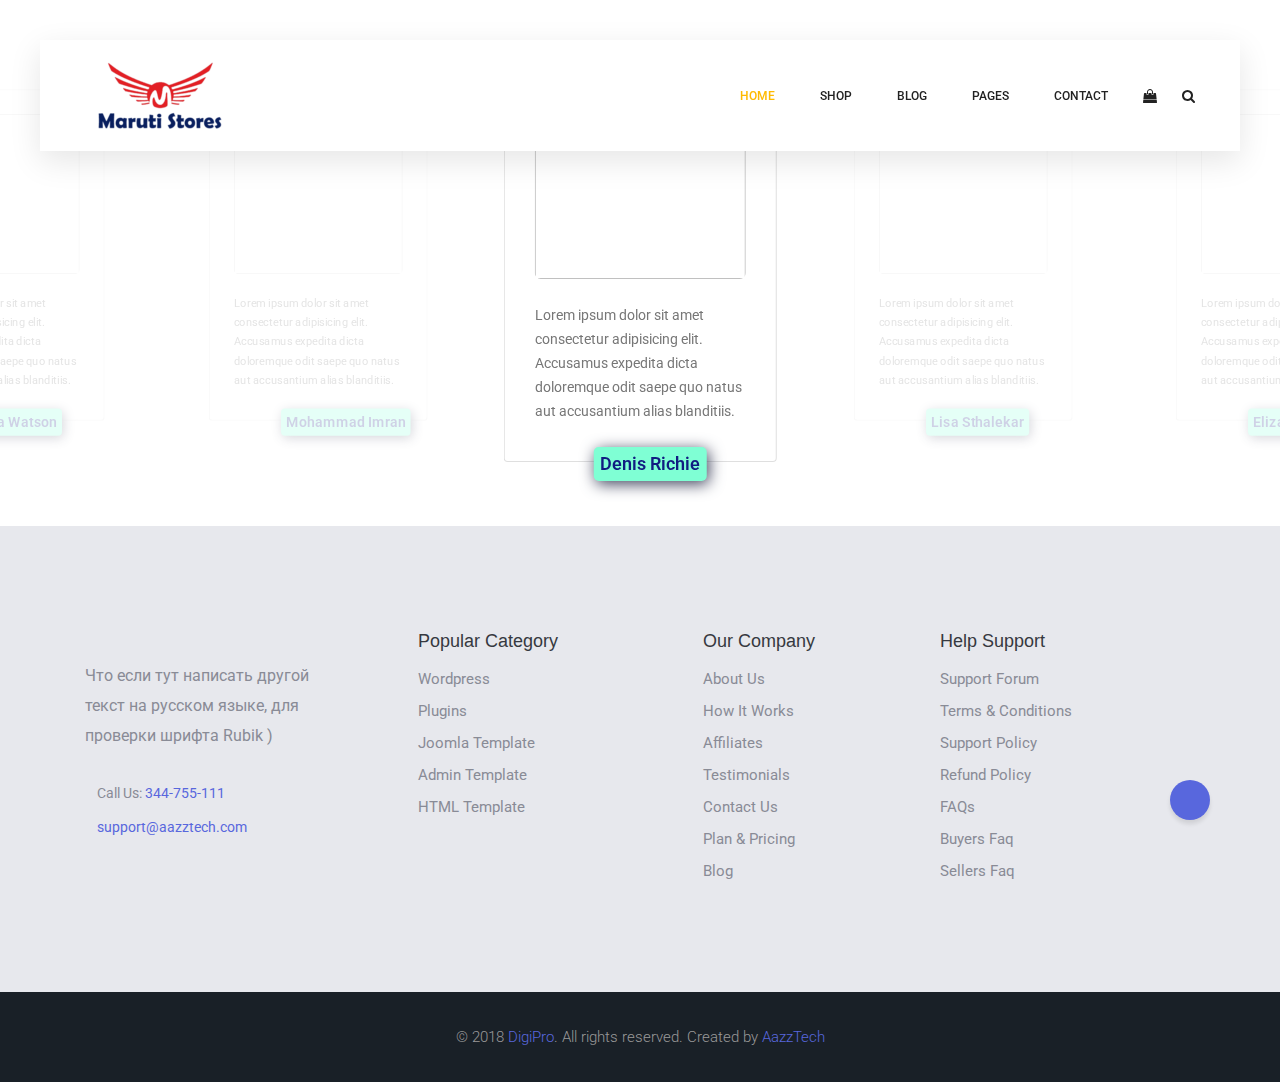
==== index.html @ 213bb3f8 "add header footer" ====
<!DOCTYPE html>
<html lang="en">
    <head>
        <!-- Required meta tags -->
        <meta charset="utf-8">
        <meta name="viewport" content="width=device-width, initial-scale=1">

        <!-- Bootstrap CSS -->
		<link rel="stylesheet" href="./assets/css/font-awesome.min.css">
		<link rel="stylesheet" href="./assets/css/bootstrap.css">
		<link rel="stylesheet" href="./assets/css/owl.carousel.css">
		<link rel="stylesheet" href="./assets/css/nice-select.css">
		<link rel="stylesheet" href="./assets/css/nouislider.min.css">
		<link rel="stylesheet" href="./assets/css/ion.rangeSlider.css" />
		<link rel="stylesheet" href="./assets/css/ion.rangeSlider.skinFlat.css" />
		<link rel="stylesheet" href="./assets/css/magnific-popup.css">
		<link rel="stylesheet" href="./assets/css/main.css">
		<link rel="stylesheet" href="./assets/css/style.css">
        <title>Document</title>
    </head>
    <body>

        	<!-- Start Header Area -->
	<header class="header_area sticky-header">
		<div class="main_menu">
			<nav class="navbar navbar-expand-lg navbar-light main_box">
				<div class="container">
					<!-- Brand and toggle get grouped for better mobile display -->
					<a class="navbar-brand logo_h" href="index.html"><img src="./assets/images/maruti-stores-logo.png" alt=""></a>
					<button class="navbar-toggler" type="button" data-toggle="collapse" data-target="#navbarSupportedContent"
					 aria-controls="navbarSupportedContent" aria-expanded="false" aria-label="Toggle navigation">
						<span class="icon-bar"></span>
						<span class="icon-bar"></span>
						<span class="icon-bar"></span>
					</button>
					<!-- Collect the nav links, forms, and other content for toggling -->
					<div class="collapse navbar-collapse offset" id="navbarSupportedContent">
						<ul class="nav navbar-nav menu_nav ml-auto">
							<li class="nav-item active"><a class="nav-link" href="index.html">Home</a></li>
							<li class="nav-item submenu dropdown">
								<a href="#" class="nav-link dropdown-toggle" data-toggle="dropdown" role="button" aria-haspopup="true"
								 aria-expanded="false">Shop</a>
								<ul class="dropdown-menu">
									<li class="nav-item"><a class="nav-link" href="category.html">Shop Category</a></li>
									<li class="nav-item"><a class="nav-link" href="single-product.html">Product Details</a></li>
									<li class="nav-item"><a class="nav-link" href="checkout.html">Product Checkout</a></li>
									<li class="nav-item"><a class="nav-link" href="cart.html">Shopping Cart</a></li>
									<li class="nav-item"><a class="nav-link" href="confirmation.html">Confirmation</a></li>
								</ul>
							</li>
							<li class="nav-item submenu dropdown">
								<a href="#" class="nav-link dropdown-toggle" data-toggle="dropdown" role="button" aria-haspopup="true"
								 aria-expanded="false">Blog</a>
								<ul class="dropdown-menu">
									<li class="nav-item"><a class="nav-link" href="blog.html">Blog</a></li>
									<li class="nav-item"><a class="nav-link" href="single-blog.html">Blog Details</a></li>
								</ul>
							</li>
							<li class="nav-item submenu dropdown">
								<a href="#" class="nav-link dropdown-toggle" data-toggle="dropdown" role="button" aria-haspopup="true"
								 aria-expanded="false">Pages</a>
								<ul class="dropdown-menu">
									<li class="nav-item"><a class="nav-link" href="login.html">Login</a></li>
									<li class="nav-item"><a class="nav-link" href="tracking.html">Tracking</a></li>
									<li class="nav-item"><a class="nav-link" href="elements.html">Elements</a></li>
								</ul>
							</li>
							<li class="nav-item"><a class="nav-link" href="contact.html">Contact</a></li>
						</ul>
						<ul class="nav navbar-nav navbar-right">
							<li class="nav-item"><a href="#" class="cart"><span class="fa fa-shopping-bag"></span></a></li>
							<li class="nav-item">
								<button class="search"><span class="fa fa-search" id="search"></span></button>
							</li>
						</ul>
					</div>
				</div>
			</nav>
		</div>
		<div class="search_input" id="search_input_box">
			<div class="container">
				<form class="d-flex justify-content-between">
					<input type="text" class="form-control" id="search_input" placeholder="Search Here">
					<button type="submit" class="btn"></button>
					<span class="fa fa-times" id="close_search" title="Close Search"></span>
				</form>
			</div>
		</div>
	</header>
	<!-- End Header Area -->

	<!-- start testimonial -->
	<div class="owl-carousel owl-theme mt-5">
        <div class="owl-item">
            <div class="card">
                <div class="img-card">
                    <img src="https://images.pexels.com/photos/1222271/pexels-photo-1222271.jpeg?auto=compress&cs=tinysrgb&dpr=1&w=500"
                        alt="">
                </div>
                <div class="testimonial mt-4 mb-2">
                    Lorem ipsum dolor sit amet consectetur adipisicing elit. Accusamus expedita dicta doloremque odit
                    saepe quo natus aut accusantium alias blanditiis.
                </div>
                <div class="name">
                    Denis Richie
                </div>
            </div>
        </div>
        <div class="owl-item">
            <div class="card">
                <div class="img-card">
                    <img src="https://images.pexels.com/photos/1024311/pexels-photo-1024311.jpeg?auto=compress&cs=tinysrgb&dpr=3&h=750&w=1260"
                        alt="">
                </div>
                <div class="testimonial mt-4 mb-2">
                    Lorem ipsum dolor sit amet consectetur adipisicing elit. Accusamus expedita dicta doloremque odit
                    saepe quo natus aut accusantium alias blanditiis.
                </div>
                <div class="name">
                    Lisa Sthalekar
                </div>
            </div>
        </div>
        <div class="owl-item">
            <div class="card">
                <div class="img-card">
                    <img src="https://images.pexels.com/photos/1036622/pexels-photo-1036622.jpeg?auto=compress&cs=tinysrgb&dpr=1&w=500"
                        alt="">
                </div>
                <div class="testimonial mt-4 mb-2">
                    Lorem ipsum dolor sit amet consectetur adipisicing elit. Accusamus expedita dicta doloremque odit
                    saepe quo natus aut accusantium alias blanditiis.
                </div>
                <div class="name">
                    Elizabith Richie
                </div>
            </div>
        </div>
        <div class="owl-item">
            <div class="card">
                <div class="img-card">
                    <img src="https://images.pexels.com/photos/1212984/pexels-photo-1212984.jpeg?auto=compress&cs=tinysrgb&dpr=1&w=500"
                        alt="">
                </div>
                <div class="testimonial mt-4 mb-2">
                    Lorem ipsum dolor sit amet consectetur adipisicing elit. Accusamus expedita dicta doloremque odit
                    saepe quo natus aut accusantium alias blanditiis.
                </div>
                <div class="name">
                    Daniel Xavier
                </div>
            </div>
        </div>
        <div class="owl-item">
            <div class="card">
                <div class="img-card">
                    <img src="https://images.pexels.com/photos/1832959/pexels-photo-1832959.jpeg?auto=compress&cs=tinysrgb&dpr=1&w=500"
                        alt="">
                </div>
                <div class="testimonial mt-4 mb-2">
                    Lorem ipsum dolor sit amet consectetur adipisicing elit. Accusamus expedita dicta doloremque odit
                    saepe quo natus aut accusantium alias blanditiis.
                </div>
                <div class="name">
                    Emma Watson
                </div>
            </div>
        </div>
        <div class="owl-item">
            <div class="card">
                <div class="img-card">
                    <img src="https://images.pexels.com/photos/718261/pexels-photo-718261.jpeg?auto=compress&cs=tinysrgb&dpr=2&h=650&w=940"
                        alt="">
                </div>
                <div class="testimonial mt-4 mb-2">
                    Lorem ipsum dolor sit amet consectetur adipisicing elit. Accusamus expedita dicta doloremque odit
                    saepe quo natus aut accusantium alias blanditiis.
                </div>
                <div class="name">
                    Mohammad Imran
                </div>
            </div>
        </div>
    </div>
	<!-- end testimonial -->

	<!-- Start Footer Area -->
	<footer class="footer-area footer--light">
		<div class="footer-big">
		  <!-- start .container -->
		  <div class="container">
			<div class="row">
			  <div class="col-md-3 col-sm-12">
				<div class="footer-widget">
				  <div class="widget-about">
					<img src="http://placehold.it/250x80" alt="" class="img-fluid">
					<p>Что если тут написать другой текст на русском языке, для проверки шрифта Rubik )</p>
					<ul class="contact-details">
					  <li>
						<span class="icon-earphones"></span> Call Us:
						<a href="tel:344-755-111">344-755-111</a>
					  </li>
					  <li>
						<span class="icon-envelope-open"></span>
						<a href="mailto:support@aazztech.com">support@aazztech.com</a>
					  </li>
					</ul>
				  </div>
				</div>
				<!-- Ends: .footer-widget -->
			  </div>
			  <!-- end /.col-md-4 -->
			  <div class="col-md-3 col-sm-4">
				<div class="footer-widget">
				  <div class="footer-menu footer-menu--1">
					<h4 class="footer-widget-title">Popular Category</h4>
					<ul>
					  <li>
						<a href="#">Wordpress</a>
					  </li>
					  <li>
						<a href="#">Plugins</a>
					  </li>
					  <li>
						<a href="#">Joomla Template</a>
					  </li>
					  <li>
						<a href="#">Admin Template</a>
					  </li>
					  <li>
						<a href="#">HTML Template</a>
					  </li>
					</ul>
				  </div>
				  <!-- end /.footer-menu -->
				</div>
				<!-- Ends: .footer-widget -->
			  </div>
			  <!-- end /.col-md-3 -->
	  
			  <div class="col-md-3 col-sm-4">
				<div class="footer-widget">
				  <div class="footer-menu">
					<h4 class="footer-widget-title">Our Company</h4>
					<ul>
					  <li>
						<a href="#">About Us</a>
					  </li>
					  <li>
						<a href="#">How It Works</a>
					  </li>
					  <li>
						<a href="#">Affiliates</a>
					  </li>
					  <li>
						<a href="#">Testimonials</a>
					  </li>
					  <li>
						<a href="#">Contact Us</a>
					  </li>
					  <li>
						<a href="#">Plan &amp; Pricing</a>
					  </li>
					  <li>
						<a href="#">Blog</a>
					  </li>
					</ul>
				  </div>
				  <!-- end /.footer-menu -->
				</div>
				<!-- Ends: .footer-widget -->
			  </div>
			  <!-- end /.col-lg-3 -->
	  
			  <div class="col-md-3 col-sm-4">
				<div class="footer-widget">
				  <div class="footer-menu no-padding">
					<h4 class="footer-widget-title">Help Support</h4>
					<ul>
					  <li>
						<a href="#">Support Forum</a>
					  </li>
					  <li>
						<a href="#">Terms &amp; Conditions</a>
					  </li>
					  <li>
						<a href="#">Support Policy</a>
					  </li>
					  <li>
						<a href="#">Refund Policy</a>
					  </li>
					  <li>
						<a href="#">FAQs</a>
					  </li>
					  <li>
						<a href="#">Buyers Faq</a>
					  </li>
					  <li>
						<a href="#">Sellers Faq</a>
					  </li>
					</ul>
				  </div>
				  <!-- end /.footer-menu -->
				</div>
				<!-- Ends: .footer-widget -->
			  </div>
			  <!-- Ends: .col-lg-3 -->
	  
			</div>
			<!-- end /.row -->
		  </div>
		  <!-- end /.container -->
		</div>
		<!-- end /.footer-big -->
	  
		<div class="mini-footer">
		  <div class="container">
			<div class="row">
			  <div class="col-md-12">
				<div class="copyright-text">
				  <p>© 2018
					<a href="#">DigiPro</a>. All rights reserved. Created by
					<a href="#">AazzTech</a>
				  </p>
				</div>
	  
				<div class="go_top">
				  <span class="icon-arrow-up"></span>
				</div>
			  </div>
			</div>
		  </div>
		</div>
	  </footer>
	<!-- End Footer Area -->

        <!-- Bootstrap Bundle with Popper -->

		<script src="./assets/js/vendor/jquery-2.2.4.min.js"></script>
		<script src="https://cdnjs.cloudflare.com/ajax/libs/popper.js/1.11.0/umd/popper.min.js" integrity="sha384-b/U6ypiBEHpOf/4+1nzFpr53nxSS+GLCkfwBdFNTxtclqqenISfwAzpKaMNFNmj4"
		 crossorigin="anonymous"></script>
		<script src="./assets/js/vendor/bootstrap.min.js"></script>
		<script src="./assets/js/jquery.ajaxchimp.min.js"></script>
		<script src="./assets/js/jquery.nice-select.min.js"></script>
		<script src="./assets/js/jquery.sticky.js"></script>
		<script src="./assets/js/nouislider.min.js"></script>
		<script src="./assets/js/countdown.js"></script>
		<script src="./assets/js/jquery.magnific-popup.min.js"></script>
		<script src="./assets/js/owl.carousel.min.js"></script>
		<!--gmaps Js-->
		<script src="./assets/js/gmaps.min.js"></script>
		<script src="./assets/js/main.js"></script>

    </body>
</html>
---- assets/css/nice-select.css ----
.nice-select {
  -webkit-tap-highlight-color: transparent;
  background-color: #fff;
  border-radius: 5px;
  border: solid 1px #e8e8e8;
  box-sizing: border-box;
  clear: both;
  cursor: pointer;
  display: block;
  float: left;
  font-family: inherit;
  font-size: 14px;
  font-weight: normal;
  height: 42px;
  line-height: 40px;
  outline: none;
  padding-left: 18px;
  padding-right: 30px;
  position: relative;
  text-align: left !important;
  -webkit-transition: all 0.2s ease-in-out;
  transition: all 0.2s ease-in-out;
  -webkit-user-select: none;
     -moz-user-select: none;
      -ms-user-select: none;
          user-select: none;
  white-space: nowrap;
  width: auto; }
  .nice-select:hover {
    border-color: #dbdbdb; }
  .nice-select:active, .nice-select.open, .nice-select:focus {
    border-color: #999; }
  .nice-select:after {
    border-bottom: 2px solid #999;
    border-right: 2px solid #999;
    content: '';
    display: block;
    height: 5px;
    margin-top: -4px;
    pointer-events: none;
    position: absolute;
    right: 12px;
    top: 50%;
    -webkit-transform-origin: 66% 66%;
        -ms-transform-origin: 66% 66%;
            transform-origin: 66% 66%;
    -webkit-transform: rotate(45deg);
        -ms-transform: rotate(45deg);
            transform: rotate(45deg);
    -webkit-transition: all 0.15s ease-in-out;
    transition: all 0.15s ease-in-out;
    width: 5px; }
  .nice-select.open:after {
    -webkit-transform: rotate(-135deg);
        -ms-transform: rotate(-135deg);
            transform: rotate(-135deg); }
  .nice-select.open .list {
    opacity: 1;
    pointer-events: auto;
    -webkit-transform: scale(1) translateY(0);
        -ms-transform: scale(1) translateY(0);
            transform: scale(1) translateY(0); }
  .nice-select.disabled {
    border-color: #ededed;
    color: #999;
    pointer-events: none; }
    .nice-select.disabled:after {
      border-color: #cccccc; }
  .nice-select.wide {
    width: 100%; }
    .nice-select.wide .list {
      left: 0 !important;
      right: 0 !important; }
  .nice-select.right {
    float: right; }
    .nice-select.right .list {
      left: auto;
      right: 0; }
  .nice-select.small {
    font-size: 12px;
    height: 36px;
    line-height: 34px; }
    .nice-select.small:after {
      height: 4px;
      width: 4px; }
    .nice-select.small .option {
      line-height: 34px;
      min-height: 34px; }
  .nice-select .list {
    background-color: #fff;
    border-radius: 5px;
    box-shadow: 0 0 0 1px rgba(68, 68, 68, 0.11);
    box-sizing: border-box;
    margin-top: 4px;
    opacity: 0;
    overflow: hidden;
    padding: 0;
    pointer-events: none;
    position: absolute;
    top: 100%;
    left: 0;
    -webkit-transform-origin: 50% 0;
        -ms-transform-origin: 50% 0;
            transform-origin: 50% 0;
    -webkit-transform: scale(0.75) translateY(-21px);
        -ms-transform: scale(0.75) translateY(-21px);
            transform: scale(0.75) translateY(-21px);
    -webkit-transition: all 0.2s cubic-bezier(0.5, 0, 0, 1.25), opacity 0.15s ease-out;
    transition: all 0.2s cubic-bezier(0.5, 0, 0, 1.25), opacity 0.15s ease-out;
    z-index: 9; }
    .nice-select .list:hover .option:not(:hover) {
      background-color: transparent !important; }
  .nice-select .option {
    cursor: pointer;
    font-weight: 400;
    line-height: 40px;
    list-style: none;
    min-height: 40px;
    outline: none;
    padding-left: 18px;
    padding-right: 29px;
    text-align: left;
    -webkit-transition: all 0.2s;
    transition: all 0.2s; }
    .nice-select .option:hover, .nice-select .option.focus, .nice-select .option.selected.focus {
      background-color: #f6f6f6; }
    .nice-select .option.selected {
      font-weight: bold; }
    .nice-select .option.disabled {
      background-color: transparent;
      color: #999;
      cursor: default; }

.no-csspointerevents .nice-select .list {
  display: none; }

.no-csspointerevents .nice-select.open .list {
  display: block; }
---- assets/css/nouislider.min.css ----
/*! nouislider - 10.0.0 - 2017-05-28 14:52:48 */.noUi-target,.noUi-target *{-webkit-touch-callout:none;-webkit-tap-highlight-color:transparent;-webkit-user-select:none;-ms-touch-action:none;touch-action:none;-ms-user-select:none;-moz-user-select:none;user-select:none;-moz-box-sizing:border-box;box-sizing:border-box}.noUi-target{position:relative;direction:ltr}.noUi-base{width:100%;height:100%;position:relative;z-index:1}.noUi-connect{position:absolute;right:0;top:0;left:0;bottom:0}.noUi-origin{position:absolute;height:0;width:0}.noUi-handle{position:relative;z-index:1}.noUi-state-tap .noUi-connect,.noUi-state-tap .noUi-origin{-webkit-transition:top .3s,right .3s,bottom .3s,left .3s;transition:top .3s,right .3s,bottom .3s,left .3s}.noUi-state-drag *{cursor:inherit!important}.noUi-base,.noUi-handle{-webkit-transform:translate3d(0,0,0);transform:translate3d(0,0,0)}.noUi-horizontal{height:18px}.noUi-horizontal .noUi-handle{width:34px;height:28px;left:-17px;top:-6px}.noUi-vertical{width:18px}.noUi-vertical .noUi-handle{width:28px;height:34px;left:-6px;top:-17px}.noUi-target{background:#FAFAFA;border-radius:4px;border:1px solid #D3D3D3;box-shadow:inset 0 1px 1px #F0F0F0,0 3px 6px -5px #BBB}.noUi-connect{background:#3FB8AF;border-radius:4px;box-shadow:inset 0 0 3px rgba(51,51,51,.45);-webkit-transition:background 450ms;transition:background 450ms}.noUi-draggable{cursor:ew-resize}.noUi-vertical .noUi-draggable{cursor:ns-resize}.noUi-handle{border:1px solid #D9D9D9;border-radius:3px;background:#FFF;cursor:default;box-shadow:inset 0 0 1px #FFF,inset 0 1px 7px #EBEBEB,0 3px 6px -3px #BBB}.noUi-active{box-shadow:inset 0 0 1px #FFF,inset 0 1px 7px #DDD,0 3px 6px -3px #BBB}.noUi-handle:after,.noUi-handle:before{content:"";display:block;position:absolute;height:14px;width:1px;background:#E8E7E6;left:14px;top:6px}.noUi-handle:after{left:17px}.noUi-vertical .noUi-handle:after,.noUi-vertical .noUi-handle:before{width:14px;height:1px;left:6px;top:14px}.noUi-vertical .noUi-handle:after{top:17px}[disabled] .noUi-connect{background:#B8B8B8}[disabled] .noUi-handle,[disabled].noUi-handle,[disabled].noUi-target{cursor:not-allowed}.noUi-pips,.noUi-pips *{-moz-box-sizing:border-box;box-sizing:border-box}.noUi-pips{position:absolute;color:#999}.noUi-value{position:absolute;white-space:nowrap;text-align:center}.noUi-value-sub{color:#ccc;font-size:10px}.noUi-marker{position:absolute;background:#CCC}.noUi-marker-large,.noUi-marker-sub{background:#AAA}.noUi-pips-horizontal{padding:10px 0;height:80px;top:100%;left:0;width:100%}.noUi-value-horizontal{-webkit-transform:translate3d(-50%,50%,0);transform:translate3d(-50%,50%,0)}.noUi-marker-horizontal.noUi-marker{margin-left:-1px;width:2px;height:5px}.noUi-marker-horizontal.noUi-marker-sub{height:10px}.noUi-marker-horizontal.noUi-marker-large{height:15px}.noUi-pips-vertical{padding:0 10px;height:100%;top:0;left:100%}.noUi-value-vertical{-webkit-transform:translate3d(0,50%,0);transform:translate3d(0,50%,0);padding-left:25px}.noUi-marker-vertical.noUi-marker{width:5px;height:2px;margin-top:-1px}.noUi-marker-vertical.noUi-marker-sub{width:10px}.noUi-marker-vertical.noUi-marker-large{width:15px}.noUi-tooltip{display:block;position:absolute;border:1px solid #D9D9D9;border-radius:3px;background:#fff;color:#000;padding:5px;text-align:center;white-space:nowrap}.noUi-horizontal .noUi-tooltip{-webkit-transform:translate(-50%,0);transform:translate(-50%,0);left:50%;bottom:120%}.noUi-vertical .noUi-tooltip{-webkit-transform:translate(0,-50%);transform:translate(0,-50%);top:50%;right:120%}
---- assets/css/ion.rangeSlider.css ----
/* Ion.RangeSlider
// css version 2.0.3
// © 2013-2014 Denis Ineshin | IonDen.com
// ===================================================================================================================*/

/* =====================================================================================================================
// RangeSlider */

.irs {
    position: relative; display: block;
    -webkit-touch-callout: none;
    -webkit-user-select: none;
     -khtml-user-select: none;
       -moz-user-select: none;
        -ms-user-select: none;
            user-select: none;
}
    .irs-line {
        position: relative; display: block;
        overflow: hidden;
        outline: none !important;
    }
        .irs-line-left, .irs-line-mid, .irs-line-right {
            position: absolute; display: block;
            top: 0;
        }
        .irs-line-left {
            left: 0; width: 11%;
        }
        .irs-line-mid {
            left: 9%; width: 82%;
        }
        .irs-line-right {
            right: 0; width: 11%;
        }

    .irs-bar {
        position: absolute; display: block;
        left: 0; width: 0;
    }
        .irs-bar-edge {
            position: absolute; display: block;
            top: 0; left: 0;
        }

    .irs-shadow {
        position: absolute; display: none;
        left: 0; width: 0;
    }

    .irs-slider {
        position: absolute; display: block;
        cursor: default;
        z-index: 1;
    }
        .irs-slider.single {

        }
        .irs-slider.from {

        }
        .irs-slider.to {

        }
        .irs-slider.type_last {
            z-index: 2;
        }

    .irs-min {
        position: absolute; display: block;
        left: 0;
        cursor: default;
    }
    .irs-max {
        position: absolute; display: block;
        right: 0;
        cursor: default;
    }

    .irs-from, .irs-to, .irs-single {
        position: absolute; display: block;
        top: 0; left: 0;
        cursor: default;
        white-space: nowrap;
    }

.irs-grid {
    position: absolute; display: none;
    bottom: 0; left: 0;
    width: 100%; height: 20px;
}
.irs-with-grid .irs-grid {
    display: block;
}
    .irs-grid-pol {
        position: absolute;
        top: 0; left: 0;
        width: 1px; height: 8px;
        background: #000;
    }
    .irs-grid-pol.small {
        height: 4px;
    }
    .irs-grid-text {
        position: absolute;
        bottom: 0; left: 0;
        white-space: nowrap;
        text-align: center;
        font-size: 9px; line-height: 9px;
        padding: 0 3px;
        color: #000;
    }

.irs-disable-mask {
    position: absolute; display: block;
    top: 0; left: -1%;
    width: 102%; height: 100%;
    cursor: default;
    background: rgba(0,0,0,0.0);
    z-index: 2;
}
.irs-disabled {
    opacity: 0.4;
}
.lt-ie9 .irs-disabled {
    filter: alpha(opacity=40);
}


.irs-hidden-input {
    position: absolute !important;
    display: block !important;
    top: 0 !important;
    left: 0 !important;
    width: 0 !important;
    height: 0 !important;
    font-size: 0 !important;
    line-height: 0 !important;
    padding: 0 !important;
    margin: 0 !important;
    outline: none !important;
    z-index: -9999 !important;
    background: none !important;
    border-style: solid !important;
    border-color: transparent !important;
}
---- assets/css/ion.rangeSlider.skinFlat.css ----
/* Ion.RangeSlider, Flat UI Skin
// css version 2.0.3
// © Denis Ineshin, 2014    https://github.com/IonDen
// ===================================================================================================================*/

/* =====================================================================================================================
// Skin details */

.irs-line-mid,
.irs-line-left,
.irs-line-right,
.irs-bar,
.irs-bar-edge,
.irs-slider {
    background: url(../img/sprite-skin-flat.png) repeat-x;
}

.irs {
    height: 40px;
}
.irs-with-grid {
    height: 60px;
}
.irs-line {
    height: 12px; top: 25px;
}
    .irs-line-left {
        height: 12px;
        background-position: 0 -30px;
    }
    .irs-line-mid {
        height: 12px;
        background-position: 0 0;
    }
    .irs-line-right {
        height: 12px;
        background-position: 100% -30px;
    }

.irs-bar {
    height: 12px; top: 25px;
    background-position: 0 -60px;
}
    .irs-bar-edge {
        top: 25px;
        height: 12px; width: 9px;
        background-position: 0 -90px;
    }

.irs-shadow {
    height: 3px; top: 34px;
    background: #000;
    opacity: 0.25;
}
.lt-ie9 .irs-shadow {
    filter: alpha(opacity=25);
}

.irs-slider {
    width: 16px; height: 18px;
    top: 22px;
    background-position: 0 -120px;
}
.irs-slider.state_hover, .irs-slider:hover {
    background-position: 0 -150px;
}

.irs-min, .irs-max {
    color: #999;
    font-size: 10px; line-height: 1.333;
    text-shadow: none;
    top: 0; padding: 1px 3px;
    background: #e1e4e9;
    -moz-border-radius: 4px;
    border-radius: 4px;
}

.irs-from, .irs-to, .irs-single {
    color: #fff;
    font-size: 10px; line-height: 1.333;
    text-shadow: none;
    padding: 1px 5px;
    background: #ed5565;
    -moz-border-radius: 4px;
    border-radius: 4px;
}
.irs-from:after, .irs-to:after, .irs-single:after {
    position: absolute; display: block; content: "";
    bottom: -6px; left: 50%;
    width: 0; height: 0;
    margin-left: -3px;
    overflow: hidden;
    border: 3px solid transparent;
    border-top-color: #ed5565;
}


.irs-grid-pol {
    background: #e1e4e9;
}
.irs-grid-text {
    color: #999;
}

.irs-disabled {
}
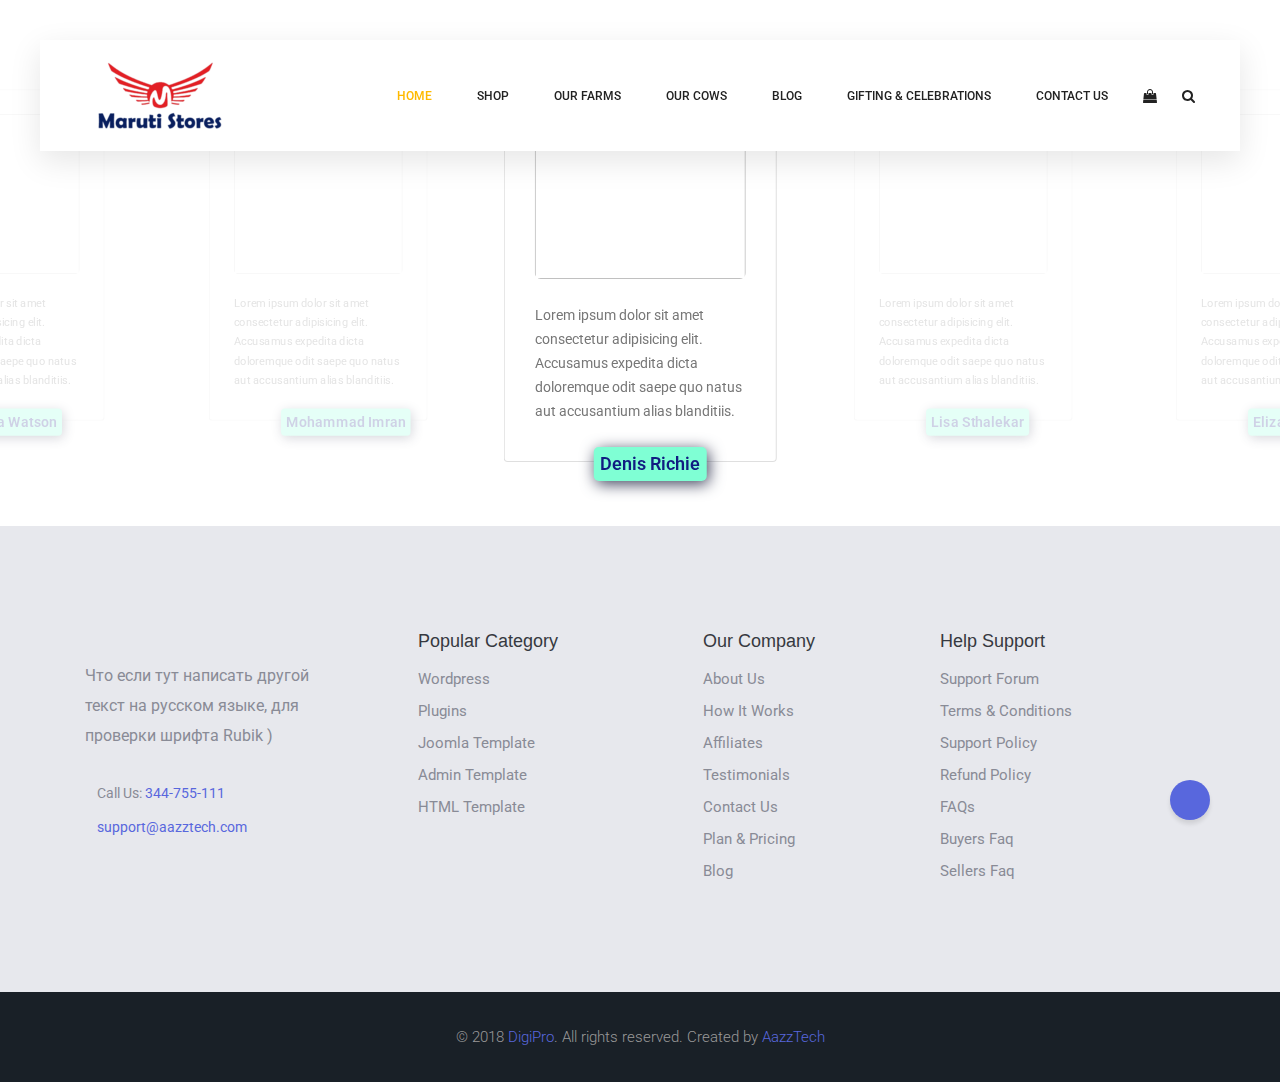
==== commit 52280158: "add" ====
--- a/index.html
+++ b/index.html
@@ -37,35 +37,12 @@
 					<div class="collapse navbar-collapse offset" id="navbarSupportedContent">
 						<ul class="nav navbar-nav menu_nav ml-auto">
 							<li class="nav-item active"><a class="nav-link" href="index.html">Home</a></li>
-							<li class="nav-item submenu dropdown">
-								<a href="#" class="nav-link dropdown-toggle" data-toggle="dropdown" role="button" aria-haspopup="true"
-								 aria-expanded="false">Shop</a>
-								<ul class="dropdown-menu">
-									<li class="nav-item"><a class="nav-link" href="category.html">Shop Category</a></li>
-									<li class="nav-item"><a class="nav-link" href="single-product.html">Product Details</a></li>
-									<li class="nav-item"><a class="nav-link" href="checkout.html">Product Checkout</a></li>
-									<li class="nav-item"><a class="nav-link" href="cart.html">Shopping Cart</a></li>
-									<li class="nav-item"><a class="nav-link" href="confirmation.html">Confirmation</a></li>
-								</ul>
-							</li>
-							<li class="nav-item submenu dropdown">
-								<a href="#" class="nav-link dropdown-toggle" data-toggle="dropdown" role="button" aria-haspopup="true"
-								 aria-expanded="false">Blog</a>
-								<ul class="dropdown-menu">
-									<li class="nav-item"><a class="nav-link" href="blog.html">Blog</a></li>
-									<li class="nav-item"><a class="nav-link" href="single-blog.html">Blog Details</a></li>
-								</ul>
-							</li>
-							<li class="nav-item submenu dropdown">
-								<a href="#" class="nav-link dropdown-toggle" data-toggle="dropdown" role="button" aria-haspopup="true"
-								 aria-expanded="false">Pages</a>
-								<ul class="dropdown-menu">
-									<li class="nav-item"><a class="nav-link" href="login.html">Login</a></li>
-									<li class="nav-item"><a class="nav-link" href="tracking.html">Tracking</a></li>
-									<li class="nav-item"><a class="nav-link" href="elements.html">Elements</a></li>
-								</ul>
-							</li>
-							<li class="nav-item"><a class="nav-link" href="contact.html">Contact</a></li>
+							<li class="nav-item"><a class="nav-link" href="index.html">Shop</a></li>
+							<li class="nav-item"><a class="nav-link" href="index.html">Our Farms</a></li>
+							<li class="nav-item"><a class="nav-link" href="index.html">Our Cows</a></li>
+							<li class="nav-item"><a class="nav-link" href="index.html">Blog</a></li>
+							<li class="nav-item"><a class="nav-link" href="index.html">Gifting & Celebrations</a></li>
+							<li class="nav-item"><a class="nav-link" href="contact.html">Contact Us</a></li>
 						</ul>
 						<ul class="nav navbar-nav navbar-right">
 							<li class="nav-item"><a href="#" class="cart"><span class="fa fa-shopping-bag"></span></a></li>
--- a/assets/css/style.css
+++ b/assets/css/style.css
@@ -1,3 +1,4 @@
 #close_search {
     align-content: center;
+    color: white;
 }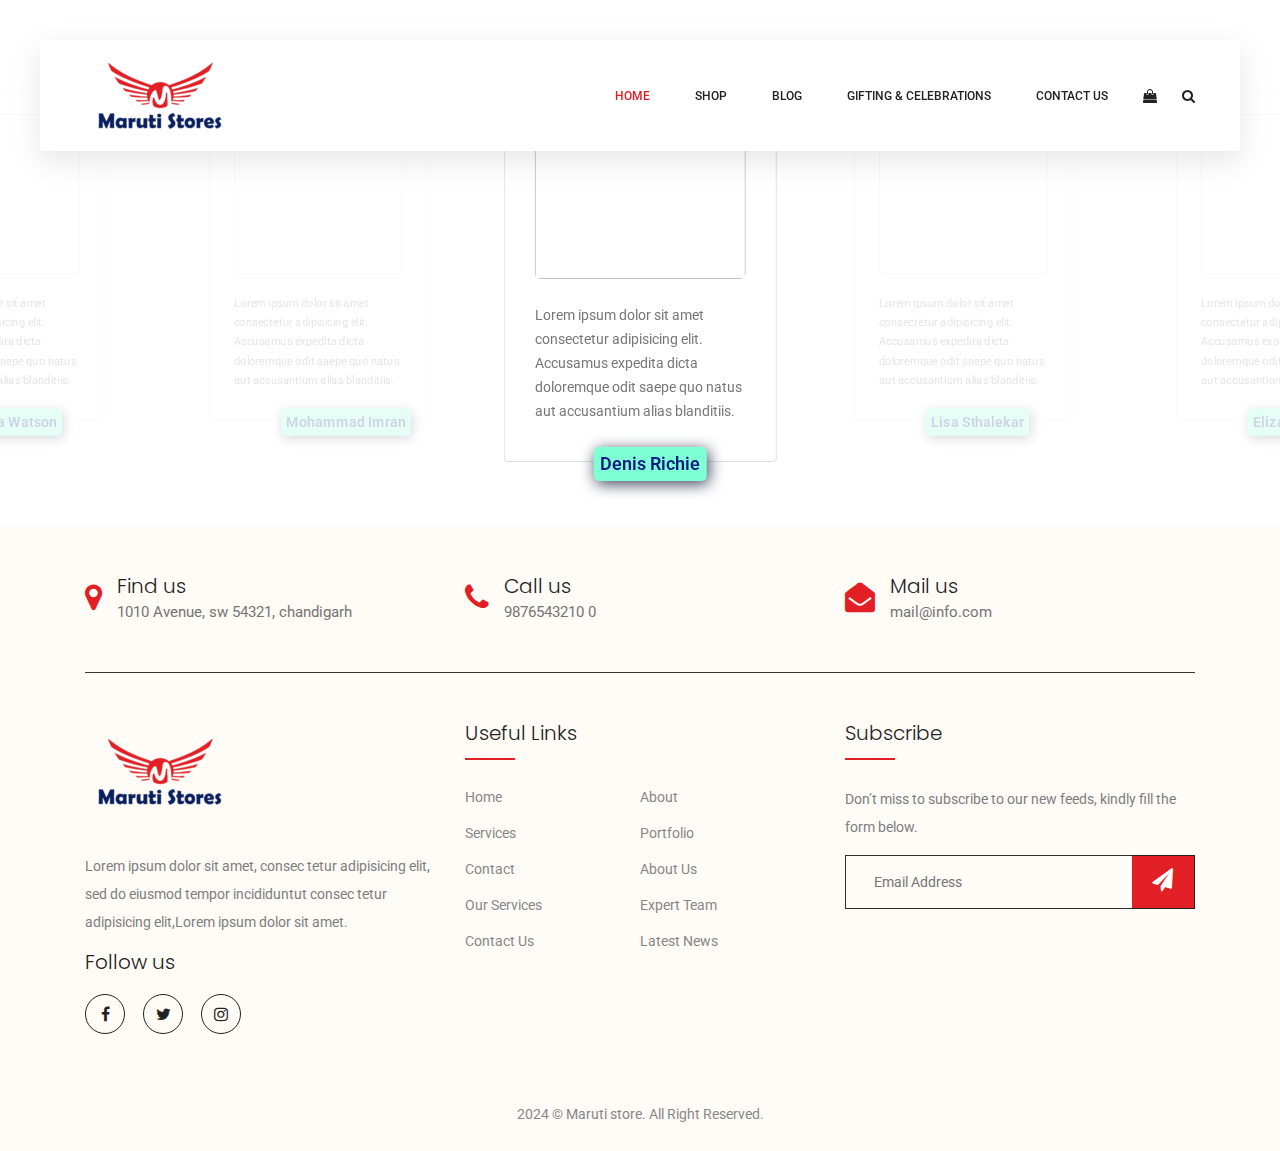
==== commit dca99f20: "add" ====
--- a/index.html
+++ b/index.html
@@ -38,8 +38,6 @@
 						<ul class="nav navbar-nav menu_nav ml-auto">
 							<li class="nav-item active"><a class="nav-link" href="index.html">Home</a></li>
 							<li class="nav-item"><a class="nav-link" href="index.html">Shop</a></li>
-							<li class="nav-item"><a class="nav-link" href="index.html">Our Farms</a></li>
-							<li class="nav-item"><a class="nav-link" href="index.html">Our Cows</a></li>
 							<li class="nav-item"><a class="nav-link" href="index.html">Blog</a></li>
 							<li class="nav-item"><a class="nav-link" href="index.html">Gifting & Celebrations</a></li>
 							<li class="nav-item"><a class="nav-link" href="contact.html">Contact Us</a></li>
@@ -162,153 +160,108 @@
 	<!-- end testimonial -->
 
 	<!-- Start Footer Area -->
-	<footer class="footer-area footer--light">
-		<div class="footer-big">
-		  <!-- start .container -->
-		  <div class="container">
-			<div class="row">
-			  <div class="col-md-3 col-sm-12">
-				<div class="footer-widget">
-				  <div class="widget-about">
-					<img src="http://placehold.it/250x80" alt="" class="img-fluid">
-					<p>Что если тут написать другой текст на русском языке, для проверки шрифта Rubik )</p>
-					<ul class="contact-details">
-					  <li>
-						<span class="icon-earphones"></span> Call Us:
-						<a href="tel:344-755-111">344-755-111</a>
-					  </li>
-					  <li>
-						<span class="icon-envelope-open"></span>
-						<a href="mailto:support@aazztech.com">support@aazztech.com</a>
-					  </li>
-					</ul>
-				  </div>
-				</div>
-				<!-- Ends: .footer-widget -->
-			  </div>
-			  <!-- end /.col-md-4 -->
-			  <div class="col-md-3 col-sm-4">
-				<div class="footer-widget">
-				  <div class="footer-menu footer-menu--1">
-					<h4 class="footer-widget-title">Popular Category</h4>
-					<ul>
-					  <li>
-						<a href="#">Wordpress</a>
-					  </li>
-					  <li>
-						<a href="#">Plugins</a>
-					  </li>
-					  <li>
-						<a href="#">Joomla Template</a>
-					  </li>
-					  <li>
-						<a href="#">Admin Template</a>
-					  </li>
-					  <li>
-						<a href="#">HTML Template</a>
-					  </li>
-					</ul>
-				  </div>
-				  <!-- end /.footer-menu -->
-				</div>
-				<!-- Ends: .footer-widget -->
-			  </div>
-			  <!-- end /.col-md-3 -->
-	  
-			  <div class="col-md-3 col-sm-4">
-				<div class="footer-widget">
-				  <div class="footer-menu">
-					<h4 class="footer-widget-title">Our Company</h4>
-					<ul>
-					  <li>
-						<a href="#">About Us</a>
-					  </li>
-					  <li>
-						<a href="#">How It Works</a>
-					  </li>
-					  <li>
-						<a href="#">Affiliates</a>
-					  </li>
-					  <li>
-						<a href="#">Testimonials</a>
-					  </li>
-					  <li>
-						<a href="#">Contact Us</a>
-					  </li>
-					  <li>
-						<a href="#">Plan &amp; Pricing</a>
-					  </li>
-					  <li>
-						<a href="#">Blog</a>
-					  </li>
-					</ul>
-				  </div>
-				  <!-- end /.footer-menu -->
-				</div>
-				<!-- Ends: .footer-widget -->
-			  </div>
-			  <!-- end /.col-lg-3 -->
-	  
-			  <div class="col-md-3 col-sm-4">
-				<div class="footer-widget">
-				  <div class="footer-menu no-padding">
-					<h4 class="footer-widget-title">Help Support</h4>
-					<ul>
-					  <li>
-						<a href="#">Support Forum</a>
-					  </li>
-					  <li>
-						<a href="#">Terms &amp; Conditions</a>
-					  </li>
-					  <li>
-						<a href="#">Support Policy</a>
-					  </li>
-					  <li>
-						<a href="#">Refund Policy</a>
-					  </li>
-					  <li>
-						<a href="#">FAQs</a>
-					  </li>
-					  <li>
-						<a href="#">Buyers Faq</a>
-					  </li>
-					  <li>
-						<a href="#">Sellers Faq</a>
-					  </li>
-					</ul>
-				  </div>
-				  <!-- end /.footer-menu -->
-				</div>
-				<!-- Ends: .footer-widget -->
-			  </div>
-			  <!-- Ends: .col-lg-3 -->
-	  
-			</div>
-			<!-- end /.row -->
-		  </div>
-		  <!-- end /.container -->
-		</div>
-		<!-- end /.footer-big -->
-	  
-		<div class="mini-footer">
-		  <div class="container">
-			<div class="row">
-			  <div class="col-md-12">
-				<div class="copyright-text">
-				  <p>© 2018
-					<a href="#">DigiPro</a>. All rights reserved. Created by
-					<a href="#">AazzTech</a>
-				  </p>
-				</div>
-	  
-				<div class="go_top">
-				  <span class="icon-arrow-up"></span>
-				</div>
-			  </div>
-			</div>
-		  </div>
-		</div>
-	  </footer>
+	<footer class="footer-section">
+        <div class="container">
+            <div class="footer-cta pt-5 pb-5">
+                <div class="row">
+                    <div class="col-xl-4 col-md-4 mb-30">
+                        <div class="single-cta">
+                            <i class="fa fa-map-marker"></i>
+                            <div class="cta-text">
+                                <h4>Find us</h4>
+                                <span>1010 Avenue, sw 54321, chandigarh</span>
+                            </div>
+                        </div>
+                    </div>
+                    <div class="col-xl-4 col-md-4 mb-30">
+                        <div class="single-cta">
+                            <i class="fa fa-phone"></i>
+                            <div class="cta-text">
+                                <h4>Call us</h4>
+                                <span>9876543210 0</span>
+                            </div>
+                        </div>
+                    </div>
+                    <div class="col-xl-4 col-md-4 mb-30">
+                        <div class="single-cta">
+                            <i class="fa fa-envelope-open"></i>
+                            <div class="cta-text">
+                                <h4>Mail us</h4>
+                                <span>mail@info.com</span>
+                            </div>
+                        </div>
+                    </div>
+                </div>
+            </div>
+            <div class="footer-content pt-5 pb-5">
+                <div class="row">
+                    <div class="col-xl-4 col-lg-4 mb-50">
+                        <div class="footer-widget">
+                            <div class="footer-logo">
+                                <a href="index.html"><img src="./assets/images/maruti-stores-logo.png" class="img-fluid" alt="logo"></a>
+                            </div>
+                            <div class="footer-text">
+                                <p>Lorem ipsum dolor sit amet, consec tetur adipisicing elit, sed do eiusmod tempor incididuntut consec tetur adipisicing
+                                elit,Lorem ipsum dolor sit amet.</p>
+                            </div>
+                            <div class="footer-social-icon">
+                                <h3>Follow us</h3>
+                                <a href="#"><i class="fa fa-facebook-f"></i></a>
+                                <a href="#"><i class="fa fa-twitter"></i></a>
+                                <a href="#"><i class="fa fa-instagram"></i></a>
+                            </div>
+                        </div>
+                    </div>
+                    <div class="col-xl-4 col-lg-4 col-md-6 mb-30">
+                        <div class="footer-widget">
+                            <div class="footer-widget-heading">
+                                <h3>Useful Links</h3>
+                            </div>
+                            <ul>
+                                <li><a href="#">Home</a></li>
+                                <li><a href="#">about</a></li>
+                                <li><a href="#">services</a></li>
+                                <li><a href="#">portfolio</a></li>
+                                <li><a href="#">Contact</a></li>
+                                <li><a href="#">About us</a></li>
+                                <li><a href="#">Our Services</a></li>
+                                <li><a href="#">Expert Team</a></li>
+                                <li><a href="#">Contact us</a></li>
+                                <li><a href="#">Latest News</a></li>
+                            </ul>
+                        </div>
+                    </div>
+                    <div class="col-xl-4 col-lg-4 col-md-6 mb-50">
+                        <div class="footer-widget">
+                            <div class="footer-widget-heading">
+                                <h3>Subscribe</h3>
+                            </div>
+                            <div class="footer-text mb-25">
+                                <p>Don’t miss to subscribe to our new feeds, kindly fill the form below.</p>
+                            </div>
+                            <div class="subscribe-form">
+                                <form action="#">
+                                    <input type="text" placeholder="Email Address">
+                                    <button><i class="fa fa-paper-plane"></i></button>
+                                </form>
+                            </div>
+                        </div>
+                    </div>
+                </div>
+            </div>
+        </div>
+        <div class="copyright-area">
+            <div class="container">
+                <div class="row">
+                    <div class="col-xl-12 col-lg-12 text-center">
+                        <div class="copyright-text">
+                            <p>2024 &copy; Maruti store. All Right Reserved.</p>
+                        </div>
+                    </div>
+                </div>
+            </div>
+        </div>
+    </footer>
 	<!-- End Footer Area -->
 
         <!-- Bootstrap Bundle with Popper -->
--- a/assets/css/main.css
+++ b/assets/css/main.css
@@ -97,18 +97,18 @@
 .product_description_area .nav.nav-tabs li a.active,
 .blog-pagination .page-item.active .page-link,
 .single-footer-widget .click-btn {
-  background: -webkit-linear-gradient(90deg, #ffba00 0%, #ff6c00 100%);
-  background: -moz-linear-gradient(90deg, #ffba00 0%, #ff6c00 100%);
-  background: -o-linear-gradient(90deg, #ffba00 0%, #ff6c00 100%);
-  background: linear-gradient(90deg, #ffba00 0%, #ff6c00 100%);
+  background: -webkit-linear-gradient(90deg, #e21f25 0%, #e21f25 100%);
+  background: -moz-linear-gradient(90deg, #e21f25 0%, #e21f25 100%);
+  background: -o-linear-gradient(90deg, #e21f25 0%, #e21f25 100%);
+  background: linear-gradient(90deg, #e21f25 0%, #e21f25 100%);
 }
 
 .gradient-bg-reverse,
 #search_input_box {
-  background: -webkit-linear-gradient(270deg, #ffba00 0%, #ff6c00 100%);
-  background: -moz-linear-gradient(270deg, #ffba00 0%, #ff6c00 100%);
-  background: -o-linear-gradient(270deg, #ffba00 0%, #ff6c00 100%);
-  background: linear-gradient(270deg, #ffba00 0%, #ff6c00 100%);
+  background: -webkit-linear-gradient(270deg, #e21f25 0%, #e21f25 100%);
+  background: -moz-linear-gradient(270deg, #e21f25 0%, #e21f25 100%);
+  background: -o-linear-gradient(270deg, #e21f25 0%, #e21f25 100%);
+  background: linear-gradient(270deg, #e21f25 0%, #e21f25 100%);
 }
 
 .gradient-color,
@@ -116,10 +116,10 @@
 .s_product_text .list li a.active,
 .product_description_area .tab-content .total_rate .box_total h4,
 .single-footer-widget .bb-btn {
-  background: -webkit-linear-gradient(90deg, #ffba00 0%, #ff6c00 100%);
-  background: -moz-linear-gradient(90deg, #ffba00 0%, #ff6c00 100%);
-  background: -o-linear-gradient(90deg, #ffba00 0%, #ff6c00 100%);
-  background: linear-gradient(90deg, #ffba00 0%, #ff6c00 100%);
+  background: -webkit-linear-gradient(90deg, #e21f25 0%, #e21f25 100%);
+  background: -moz-linear-gradient(90deg, #e21f25 0%, #e21f25 100%);
+  background: -o-linear-gradient(90deg, #e21f25 0%, #e21f25 100%);
+  background: linear-gradient(90deg, #e21f25 0%, #e21f25 100%);
   -webkit-background-clip: text;
   -webkit-text-fill-color: transparent;
 }
@@ -245,7 +245,7 @@
 sub,
 u,
 del {
-  color: #ffba00;
+  color: #e21f25;
 }
 
 h1 {
@@ -390,25 +390,25 @@
 
 .genric-btn.primary {
   color: #fff;
-  background: #ffba00;
+  background: #e21f25;
   border: 1px solid transparent;
 }
 
 .genric-btn.primary:hover {
-  color: #ffba00;
-  border: 1px solid #ffba00;
+  color: #e21f25;
+  border: 1px solid #e21f25;
   background: #fff;
 }
 
 .genric-btn.primary-border {
-  color: #ffba00;
-  border: 1px solid #ffba00;
+  color: #e21f25;
+  border: 1px solid #e21f25;
   background: #fff;
 }
 
 .genric-btn.primary-border:hover {
   color: #fff;
-  background: #ffba00;
+  background: #e21f25;
   border: 1px solid transparent;
 }
 
@@ -544,7 +544,7 @@
 .generic-blockquote {
   padding: 30px 50px 30px 30px;
   background: #f9f9ff;
-  border-left: 2px solid #ffba00;
+  border-left: 2px solid #e21f25;
 }
 
 .progress-table-wrap {
@@ -674,7 +674,7 @@
   position: absolute;
   width: 14px;
   height: 14px;
-  border: 3px solid #ffba00;
+  border: 3px solid #e21f25;
   background: #fff;
   top: 4px;
   left: 0;
@@ -687,7 +687,7 @@
 
 .ordered-list li {
   list-style-type: decimal-leading-zero;
-  color: #ffba00;
+  color: #e21f25;
   font-weight: 500;
   line-height: 1.82em !important;
 }
@@ -700,7 +700,7 @@
 .ordered-list-alpha li {
   margin-left: 30px;
   list-style-type: lower-alpha;
-  color: #ffba00;
+  color: #e21f25;
   font-weight: 500;
   line-height: 1.82em !important;
 }
@@ -713,7 +713,7 @@
 .ordered-list-roman li {
   margin-left: 30px;
   list-style-type: lower-roman;
-  color: #ffba00;
+  color: #e21f25;
   font-weight: 500;
   line-height: 1.82em !important;
 }
@@ -785,7 +785,7 @@
 
 .single-input-primary:focus {
   outline: none;
-  border: 1px solid #ffba00;
+  border: 1px solid #e21f25;
 }
 
 .single-input-accent {
@@ -846,7 +846,7 @@
   width: 15px;
   height: 15px;
   border-radius: 50%;
-  background: #ffba00;
+  background: #e21f25;
   -webkit-transition: all 0.2s;
   -moz-transition: all 0.2s;
   -o-transition: all 0.2s;
@@ -929,7 +929,7 @@
 }
 
 .primary-switch input:checked+label:before {
-  background: #ffba00;
+  background: #e21f25;
 }
 
 .confirm-switch {
@@ -1278,12 +1278,12 @@
 }
 
 .default-select .nice-select .list .option.selected {
-  color: #ffba00;
+  color: #e21f25;
   background: transparent;
 }
 
 .default-select .nice-select .list .option:hover {
-  color: #ffba00;
+  color: #e21f25;
   background: transparent;
 }
 
@@ -1333,12 +1333,12 @@
 }
 
 .form-select .nice-select .list .option.selected {
-  color: #ffba00;
+  color: #e21f25;
   background: transparent;
 }
 
 .form-select .nice-select .list .option:hover {
-  color: #ffba00;
+  color: #e21f25;
   background: transparent;
 }
 
@@ -1452,7 +1452,7 @@
 
 .header_area .navbar .nav .nav-item:hover .nav-link,
 .header_area .navbar .nav .nav-item.active .nav-link {
-  color: #ffba00;
+  color: #e21f25;
 }
 
 .header_area .navbar .nav .nav-item.submenu {
@@ -1516,7 +1516,7 @@
 }
 
 .header_area .navbar .nav .nav-item.submenu ul .nav-item.active {
-  background: #ffba00;
+  background: #e21f25;
 }
 
 .header_area .navbar .nav .nav-item.submenu ul .nav-item.active .nav-link {
@@ -1539,7 +1539,7 @@
 }
 
 .header_area .navbar .nav .nav-item.submenu ul .nav-item:hover .nav-link {
-  background: #ffba00;
+  background: #e21f25;
   color: #fff;
 }
 
@@ -1789,7 +1789,7 @@
 }
 
 .organic-breadcrumb {
-  background: url(../img/banner/common-banner.jpg) center no-repeat;
+  background: url(../images/common-banner.jpg) center no-repeat;
   background-size: cover;
   padding-top: 130px;
 }
@@ -1803,10 +1803,10 @@
 @media (max-width: 767px) {
   .organic-breadcrumb {
     background: none;
-    background: -webkit-linear-gradient(90deg, #ffba00 0%, #ff6c00 100%);
-    background: -moz-linear-gradient(90deg, #ffba00 0%, #ff6c00 100%);
-    background: -o-linear-gradient(90deg, #ffba00 0%, #ff6c00 100%);
-    background: linear-gradient(90deg, #ffba00 0%, #ff6c00 100%);
+    background: -webkit-linear-gradient(90deg, #e21f25 0%, #e21f25 100%);
+    background: -moz-linear-gradient(90deg, #e21f25 0%, #e21f25 100%);
+    background: -o-linear-gradient(90deg, #e21f25 0%, #e21f25 100%);
+    background: linear-gradient(90deg, #e21f25 0%, #e21f25 100%);
   }
 }
 
@@ -1815,7 +1815,7 @@
 }
 
 .breadcrumb-banner {
-  padding: 90px 0 100px 0;
+  padding: 100px 0 100px 0;
 }
 
 .breadcrumb-banner h1 {
@@ -2563,7 +2563,7 @@
 }
 
 .single-related-product:hover .desc a {
-  color: #ffba00;
+  color: #e21f25;
 }
 
 @media (max-width: 991px) {
@@ -2648,7 +2648,7 @@
 }
 
 .review-overall .main-review {
-  color: #ffba00;
+  color: #e21f25;
   font-size: 48px;
   font-weight: 700;
   padding: 15px 0;
@@ -4808,7 +4808,7 @@
 }
 
 .sidebar-categories .main-nav-list a:hover {
-  color: #ffba00;
+  color: #e21f25;
 }
 
 .sidebar-categories .main-nav-list a .number {
@@ -4957,14 +4957,14 @@
 }
 
 .pixel-radio:checked {
-  border: 7px solid #ffba00;
+  border: 7px solid #e21f25;
 }
 
 .pixel-radio:checked::after {
   -webkit-animation: click-wave 0.65s;
   -moz-animation: click-wave 0.65s;
   animation: click-wave 0.65s;
-  background: #ffba00;
+  background: #e21f25;
   content: '';
   display: block;
   width: 20px;
@@ -5012,7 +5012,7 @@
   top: -5px;
   border-radius: 50%;
   border: 0px;
-  background: #ffba00;
+  background: #e21f25;
   box-shadow: none;
   cursor: pointer;
   -webkit-transition: ease 0.1s;
@@ -5026,7 +5026,7 @@
 }
 
 .price-range-area .noUi-horizontal .noUi-handle:hover {
-  border: 3px solid #ffba00;
+  border: 3px solid #e21f25;
   background: #fff;
 }
 
@@ -5100,7 +5100,7 @@
 }
 
 .hot_p_item .product_text a:hover {
-  color: #ffba00;
+  color: #e21f25;
 }
 
 .feature_p_slider .owl-dots {
@@ -5129,7 +5129,7 @@
 .feature_p_slider .owl-dots .owl-dot.active {
   width: 30px;
   height: 8px;
-  background: #ffba00;
+  background: #e21f25;
   border-radius: 4px;
 }
 
@@ -5168,7 +5168,7 @@
 
 .f_p_item .f_p_img .p_icon a:hover {
   color: #fff;
-  background: #ffba00;
+  background: #e21f25;
 }
 
 .f_p_item h4 {
@@ -5182,7 +5182,7 @@
 }
 
 .f_p_item h4:hover {
-  color: #ffba00;
+  color: #e21f25;
 }
 
 .f_p_item h5 {
@@ -5373,8 +5373,8 @@
 
 .p_filter_widgets .list li.active a:before,
 .p_filter_widgets .list li:hover a:before {
-  background: #ffba00;
-  border-color: #ffba00;
+  background: #e21f25;
+  border-color: #e21f25;
 }
 
 .p_filter_widgets .list li:last-child {
@@ -5396,7 +5396,7 @@
   width: 16px;
   border-radius: 50%;
   border: none;
-  background: #ffba00;
+  background: #e21f25;
   outline: none !important;
   box-shadow: none;
   top: -6px;
@@ -5559,9 +5559,9 @@
 
 .cat_page .pagination li:hover a,
 .cat_page .pagination li.active a {
-  background: #ffba00;
-  color: #fff;
-  border-color: #ffba00;
+  background: #e21f25;
+  color: #fff;
+  border-color: #e21f25;
 }
 
 .most_p_withoutbox {
@@ -5939,8 +5939,8 @@
 }
 
 .review_item .media .media-body .reply_btn:hover {
-  background: #ffba00;
-  border-color: #ffba00;
+  background: #e21f25;
+  border-color: #e21f25;
   color: #fff;
 }
 
@@ -6200,7 +6200,7 @@
   height: 10px;
   width: 10px;
   border-radius: 50%;
-  background: #ffba00;
+  background: #e21f25;
   display: inline-block;
   position: absolute;
   right: 3px;
@@ -6452,9 +6452,9 @@
 }
 
 .tp_btn:hover {
-  background: #ffba00;
-  color: #fff;
-  border-color: #ffba00;
+  background: #e21f25;
+  color: #fff;
+  border-color: #e21f25;
 }
 
 .billing_details h3 {
@@ -6524,7 +6524,7 @@
 }
 
 .billing_details .contact_form .form-group .creat_account a {
-  color: #ffba00;
+  color: #e21f25;
 }
 
 .order_box {
@@ -6628,8 +6628,8 @@
 }
 
 .order_box .payment_item.active h4:before {
-  background: #ffba00;
-  border-color: #ffba00;
+  background: #e21f25;
+  border-color: #e21f25;
 }
 
 .order_box .creat_account {
@@ -7009,8 +7009,8 @@
 }
 
 .radion_btn input[type=radio]:checked~.check {
-  border: 1px solid #ffba00;
-  background: #ffba00;
+  border: 1px solid #e21f25;
+  background: #e21f25;
 }
 
 .radion_btn input[type=radio]:checked~.check::before {
@@ -7302,7 +7302,7 @@
 }
 
 .blog_info .post_tag a.active {
-  color: #ffba00;
+  color: #e21f25;
 }
 
 .blog_info .blog_meta li a {
@@ -7323,7 +7323,7 @@
 }
 
 .blog_info .blog_meta li a:hover {
-  color: #ffba00;
+  color: #e21f25;
 }
 
 .blog_post img {
@@ -7379,7 +7379,7 @@
 .blog_right_sidebar .widget_title {
   font-size: 18px;
   line-height: 25px;
-  background: #ffba00;
+  background: #e21f25;
   text-align: center;
   color: #fff;
   padding: 8px 0px;
@@ -7396,7 +7396,7 @@
   padding-left: 20px;
   border-radius: 45px;
   z-index: 0;
-  background: #ffba00;
+  background: #e21f25;
 }
 
 .blog_right_sidebar .search_widget .input-group .form-control.placeholder {
@@ -7482,7 +7482,7 @@
 }
 
 .blog_right_sidebar .popular_post_widget .post_item .media-body h3:hover {
-  color: #ffba00;
+  color: #e21f25;
 }
 
 .blog_right_sidebar .popular_post_widget .post_item .media-body p {
@@ -7516,11 +7516,11 @@
 }
 
 .blog_right_sidebar .post_category_widget .cat-list li:hover {
-  border-color: #ffba00;
+  border-color: #e21f25;
 }
 
 .blog_right_sidebar .post_category_widget .cat-list li:hover a {
-  color: #ffba00;
+  color: #e21f25;
 }
 
 .blog_right_sidebar .newsletter_widget {
@@ -7577,7 +7577,7 @@
 }
 
 .blog_right_sidebar .newsletter_widget .bbtns {
-  background: #ffba00;
+  background: #e21f25;
   color: #fff;
   font-size: 12px;
   line-height: 38px;
@@ -7607,7 +7607,7 @@
 }
 
 .blog_right_sidebar .tag_cloud_widget ul li a:hover {
-  background: #ffba00;
+  background: #e21f25;
   color: #fff;
 }
 
@@ -7991,7 +7991,10 @@
 .mapBox {
   height: 420px;
   margin-top: 80px;
-  margin-bottom: 100px;
+}
+
+.contact_info  {
+margin-top: 1rem;
 }
 
 .contact_info .info_item {
@@ -8005,7 +8008,7 @@
   top: 0;
   font-size: 20px;
   line-height: 24px;
-  color: #ffba00;
+  color: #e21f25;
   font-weight: 600;
 }
 
@@ -8068,11 +8071,11 @@
 }
 
 .contact_form .form-group textarea.form-control {
-  height: 134px;
+  height: 182px;
 }
 
 .contact_form .primary-btn {
-  background: #ffba00;
+  background: #e21f25;
   color: #fff;
   margin-top: 20px;
   border: none;
@@ -8112,7 +8115,7 @@
 .modal-message .modal-dialog .modal-content .modal-header h2 {
   display: block;
   text-align: center;
-  color: #ffba00;
+  color: #e21f25;
   padding-bottom: 10px;
   font-family: "Roboto", sans-serif;
 }
@@ -8122,177 +8125,170 @@
 }
 
 /* footer */
-
 ul {
-  padding: 0;
-  margin: 0
-}
-
-li {
-  list-style: none
-}
-
-a:focus,
-a:hover {
-  text-decoration: none;
-  -webkit-transition: .3s ease;
-  -o-transition: .3s ease;
-  transition: .3s ease
-}
-
-a:focus {
-  outline: 0
-}
-
-img {
-  max-width: 100%
-}
-
-p {
-  font-size: 16px;
-  line-height: 30px;
-  color: #898b96;
-  font-weight: 300
-}
-
-h4 {
-  font-family: Rubik, sans-serif;
-  margin: 0;
-  font-weight: 400;
-  padding: 0;
-  color: #363940
-}
-
-a {
-  color: #5867dd
-}
-
-.no-padding {
-  padding: 0 !important
-}
-
-.go_top {
-  line-height: 40px;
-  cursor: pointer;
-  width: 40px;
-  background: #5867dd;
-  color: #fff;
-  position: fixed;
-  -webkit-box-shadow: 0 4px 4px rgba(0, 0, 0, .1);
-  box-shadow: 0 4px 4px rgba(0, 0, 0, .1);
-  -webkit-border-radius: 50%;
-  border-radius: 50%;
-  right: -webkit-calc((100% - 1140px)/ 2);
-  right: calc((100% - 1140px)/ 2);
-  z-index: 111;
-  bottom: 80px;
-  text-align: center
-}
-
-.go_top span {
-  display: inline-block
-}
-
-.footer-big {
-  padding: 105px 0 65px 0
-}
-
-.footer-big .footer-widget {
-  margin-bottom: 40px
-}
-
-.footer--light {
-  background: #e7e8ed
-}
-
-.footer-big .footer-menu ul li a,
-.footer-big p,
-.footer-big ul li {
-  color: #898b96
-}
-
-.footer-menu {
-  padding-left: 48px
-}
-
-.footer-menu ul li a {
-  font-size: 15px;
-  line-height: 32px;
-  -webkit-transition: .3s;
-  -o-transition: .3s;
-  transition: .3s
-}
-
-.footer-menu ul li a:hover {
-  color: #5867dd
-}
-
-.footer-menu--1 {
-  width: 100%
-}
-
-.footer-widget-title {
-  line-height: 42px;
-  margin-bottom: 10px;
-  font-size: 18px
-}
-
-.mini-footer {
-  background: #192027;
-  text-align: center;
-  padding: 32px 0
-}
-
-.mini-footer p {
-  margin: 0;
-  line-height: 26px;
-  font-size: 15px;
-  color: #999
-}
-
-.mini-footer p a {
-  color: #5867dd
-}
-
-.mini-footer p a:hover {
-  color: #34bfa3
-}
-
-.widget-about img {
-  display: block;
-  margin-bottom: 30px
-}
-
-.widget-about p {
-  font-weight: 400
-}
-
-.widget-about .contact-details {
-  margin: 30px 0 0 0
-}
-
-.widget-about .contact-details li {
-  margin-bottom: 10px
-}
-
-.widget-about .contact-details li:last-child {
-  margin-bottom: 0
-}
-
-.widget-about .contact-details li span {
-  padding-right: 12px
-}
-
-.widget-about .contact-details li a {
-  color: #5867dd
-}
-
-@media (max-width:991px) {
-  .footer-menu {
-    padding-left: 0
+  margin: 0px;
+  padding: 0px;
+}
+.footer-section {
+background: #fffbf7;
+position: relative;
+}
+.footer-cta {
+border-bottom: 1px solid #373636;
+}
+.single-cta i {
+color: #e21f25;
+font-size: 30px;
+float: left;
+margin-top: 8px;
+}
+.cta-text {
+padding-left: 15px;
+display: inline-block;
+}
+.cta-text h4 {
+color: #222222;
+font-size: 20px;
+font-weight: 300;
+margin-bottom: 2px;
+}
+.cta-text span {
+color: #757575;
+font-size: 15px;
+}
+.footer-content {
+position: relative;
+z-index: 2;
+}
+.footer-pattern img {
+position: absolute;
+top: 0;
+left: 0;
+height: 330px;
+background-size: cover;
+background-position: 100% 100%;
+}
+.footer-logo {
+margin-bottom: 30px;
+}
+.footer-logo img {
+  max-width: 200px;
+}
+.footer-text p {
+margin-bottom: 14px;
+font-size: 14px;
+    color: #7e7e7e;
+line-height: 28px;
+}
+
+.footer-social-icon {
+  margin-bottom: 20px;
+}
+.footer-social-icon h3 {
+color: #222222;
+display: block;
+font-size: 20px;
+font-weight: 300;
+margin-bottom: 20px;
+}
+.footer-social-icon a {
+color: #222222;
+font-size: 16px;
+margin-right: 15px;
+}
+.footer-social-icon i {
+height: 40px;
+width: 40px;
+text-align: center;
+line-height: 38px;
+border-radius: 50%;
+border: 1px solid #222222;
+}
+
+.footer-social-icon i:hover {
+  border-color: #e21f25;
+  color: white;
+  background-color: #e21f25;
   }
-}
-
+
+.footer-widget-heading h3 {
+color: #222222;
+font-size: 20px;
+font-weight: 300;
+margin-bottom: 40px;
+position: relative;
+}
+.footer-widget-heading h3::before {
+content: "";
+position: absolute;
+left: 0;
+bottom: -15px;
+height: 2px;
+width: 50px;
+background: #e21f25;
+}
+.footer-widget ul li {
+display: inline-block;
+float: left;
+width: 50%;
+margin-bottom: 12px;
+}
+.footer-widget ul li a:hover{
+color: #e21f25;
+}
+.footer-widget ul li a {
+color: #878787;
+text-transform: capitalize;
+}
+.subscribe-form {
+position: relative;
+overflow: hidden;
+}
+.subscribe-form input {
+  outline: none;
+width: 100%;
+padding: 14px 28px;
+background: transparent;
+border: 1px solid #2E2E2E;
+color: #222222;
+}
+.subscribe-form button {
+  position: absolute;
+  right: 0;
+  background: #e21f25;
+  padding: 13px 20px;
+  border: 1px solid #222;
+  border-left: none;
+  top: 0;
+}
+.subscribe-form button i {
+color: #fff;
+font-size: 22px;
+transform: rotate(-6deg);
+}
+.copyright-area{
+background: #fffbf7;
+padding: 0px 0 25px 0;
+}
+.copyright-text p {
+margin: 0;
+font-size: 14px;
+color: #878787;
+}
+.copyright-text p a{
+color: #e21f25;
+}
+.footer-menu li {
+display: inline-block;
+margin-left: 20px;
+}
+.footer-menu li:hover a{
+color: #e21f25;
+}
+.footer-menu li a {
+font-size: 14px;
+color: #878787;
+}
 /* testimoinal */
 .owl-carousel .owl-item {
   transition: all 0.3s ease-in-out;
@@ -8370,4 +8366,55 @@
   .owl-carousel .owl-item .card .name {
       left: 30%;
   }
+}
+
+.form-div {
+  margin-top: 80px;
+}
+
+.inputGroup {
+  margin: 1em 0 1em 0;
+  position: relative;
+}
+
+.inputGroup input, .inputGroup textarea {
+  font-size: 100%;
+  padding: 0.8em;
+  outline: none;
+  border: 2px solid rgb(200, 200, 200);
+  background-color: transparent;
+  border-radius: 5px;
+  width: 100%;
+}
+
+.inputGroup textarea {
+  height: 125px;
+}
+
+.inputGroup label {
+  font-size: 100%;
+  position: absolute;
+  left: 0;
+  padding: 0.8em;
+  margin-left: 0.5em;
+  pointer-events: none;
+  transition: all 0.3s ease;
+  color: rgb(100, 100, 100);
+}
+
+.inputGroup :is(input:focus, input:valid, textarea:focus, textarea:valid)~label {
+  transform: translateY(-50%) scale(.9);
+  margin: 0em;
+  margin-left: 1.3em;
+  padding: 0.4em;
+  background-color: #fff;
+}
+
+.inputGroup :is(input:focus, input:valid, textarea:focus, textarea:valid) {
+  border-color: #091f5e;
+}
+
+.submit-contact {
+  border: 0;
+  border-radius: 5px;
 }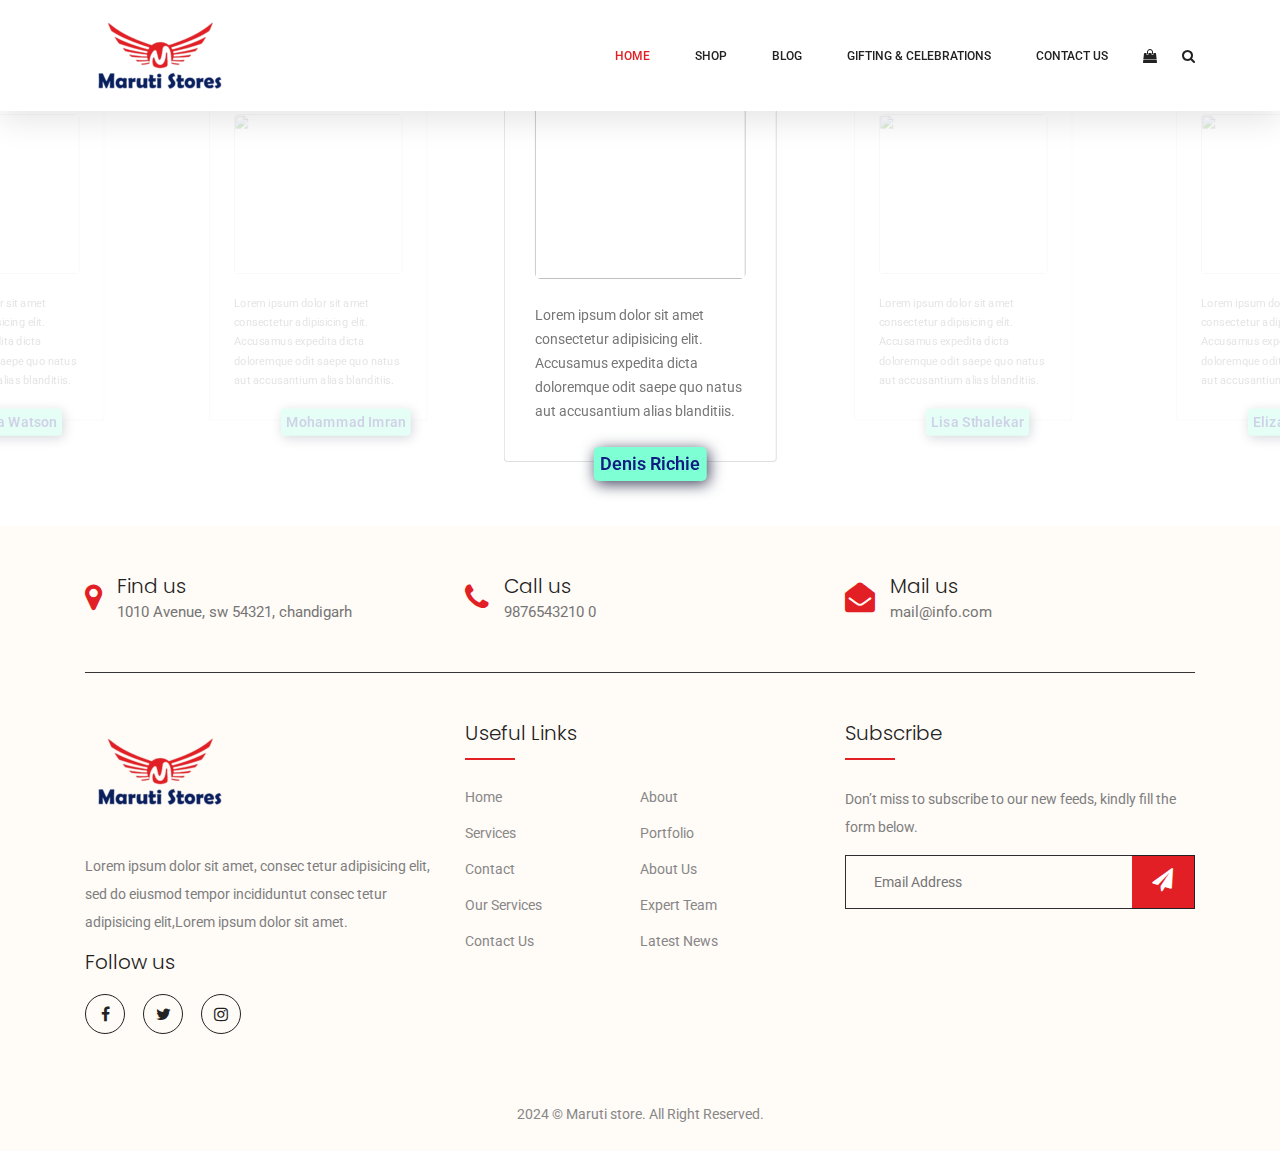
==== commit dd60c3c9: "add" ====
--- a/index.html
+++ b/index.html
@@ -6,280 +6,329 @@
         <meta name="viewport" content="width=device-width, initial-scale=1">
 
         <!-- Bootstrap CSS -->
-		<link rel="stylesheet" href="./assets/css/font-awesome.min.css">
-		<link rel="stylesheet" href="./assets/css/bootstrap.css">
-		<link rel="stylesheet" href="./assets/css/owl.carousel.css">
-		<link rel="stylesheet" href="./assets/css/nice-select.css">
-		<link rel="stylesheet" href="./assets/css/nouislider.min.css">
-		<link rel="stylesheet" href="./assets/css/ion.rangeSlider.css" />
-		<link rel="stylesheet" href="./assets/css/ion.rangeSlider.skinFlat.css" />
-		<link rel="stylesheet" href="./assets/css/magnific-popup.css">
-		<link rel="stylesheet" href="./assets/css/main.css">
-		<link rel="stylesheet" href="./assets/css/style.css">
+        <link rel="stylesheet" href="./assets/css/font-awesome.min.css">
+        <link rel="stylesheet" href="./assets/css/bootstrap.css">
+        <link rel="stylesheet" href="./assets/css/owl.carousel.css">
+        <link rel="stylesheet" href="./assets/css/nice-select.css">
+        <link rel="stylesheet" href="./assets/css/nouislider.min.css">
+        <link rel="stylesheet" href="./assets/css/ion.rangeSlider.css" />
+        <link rel="stylesheet"
+            href="./assets/css/ion.rangeSlider.skinFlat.css" />
+        <link rel="stylesheet" href="./assets/css/magnific-popup.css">
+        <link rel="stylesheet" href="./assets/css/main.css">
+        <link rel="stylesheet" href="./assets/css/style.css">
         <title>Document</title>
     </head>
     <body>
 
-        	<!-- Start Header Area -->
-	<header class="header_area sticky-header">
-		<div class="main_menu">
-			<nav class="navbar navbar-expand-lg navbar-light main_box">
-				<div class="container">
-					<!-- Brand and toggle get grouped for better mobile display -->
-					<a class="navbar-brand logo_h" href="index.html"><img src="./assets/images/maruti-stores-logo.png" alt=""></a>
-					<button class="navbar-toggler" type="button" data-toggle="collapse" data-target="#navbarSupportedContent"
-					 aria-controls="navbarSupportedContent" aria-expanded="false" aria-label="Toggle navigation">
-						<span class="icon-bar"></span>
-						<span class="icon-bar"></span>
-						<span class="icon-bar"></span>
-					</button>
-					<!-- Collect the nav links, forms, and other content for toggling -->
-					<div class="collapse navbar-collapse offset" id="navbarSupportedContent">
-						<ul class="nav navbar-nav menu_nav ml-auto">
-							<li class="nav-item active"><a class="nav-link" href="index.html">Home</a></li>
-							<li class="nav-item"><a class="nav-link" href="index.html">Shop</a></li>
-							<li class="nav-item"><a class="nav-link" href="index.html">Blog</a></li>
-							<li class="nav-item"><a class="nav-link" href="index.html">Gifting & Celebrations</a></li>
-							<li class="nav-item"><a class="nav-link" href="contact.html">Contact Us</a></li>
-						</ul>
-						<ul class="nav navbar-nav navbar-right">
-							<li class="nav-item"><a href="#" class="cart"><span class="fa fa-shopping-bag"></span></a></li>
-							<li class="nav-item">
-								<button class="search"><span class="fa fa-search" id="search"></span></button>
-							</li>
-						</ul>
-					</div>
-				</div>
-			</nav>
-		</div>
-		<div class="search_input" id="search_input_box">
-			<div class="container">
-				<form class="d-flex justify-content-between">
-					<input type="text" class="form-control" id="search_input" placeholder="Search Here">
-					<button type="submit" class="btn"></button>
-					<span class="fa fa-times" id="close_search" title="Close Search"></span>
-				</form>
-			</div>
-		</div>
-	</header>
-	<!-- End Header Area -->
-
-	<!-- start testimonial -->
-	<div class="owl-carousel owl-theme mt-5">
-        <div class="owl-item">
-            <div class="card">
-                <div class="img-card">
-                    <img src="https://images.pexels.com/photos/1222271/pexels-photo-1222271.jpeg?auto=compress&cs=tinysrgb&dpr=1&w=500"
-                        alt="">
-                </div>
-                <div class="testimonial mt-4 mb-2">
-                    Lorem ipsum dolor sit amet consectetur adipisicing elit. Accusamus expedita dicta doloremque odit
-                    saepe quo natus aut accusantium alias blanditiis.
-                </div>
-                <div class="name">
-                    Denis Richie
+        <!-- Start Header Area -->
+        <header class="header_area sticky-header">
+            <div class="main_menu">
+                <nav class="navbar navbar-expand-lg navbar-light main_box">
+                    <div class="container">
+                        <!-- Brand and toggle get grouped for better mobile display -->
+                        <a class="navbar-brand logo_h" href="index.html"><img
+                                src="./assets/images/maruti-stores-logo.png"
+                                alt></a>
+                        <button class="navbar-toggler" type="button"
+                            data-toggle="collapse"
+                            data-target="#navbarSupportedContent"
+                            aria-controls="navbarSupportedContent"
+                            aria-expanded="false"
+                            aria-label="Toggle navigation">
+                            <span class="icon-bar"></span>
+                            <span class="icon-bar"></span>
+                            <span class="icon-bar"></span>
+                        </button>
+                        <!-- Collect the nav links, forms, and other content for toggling -->
+                        <div class="collapse navbar-collapse offset"
+                            id="navbarSupportedContent">
+                            <ul class="nav navbar-nav menu_nav ml-auto">
+                                <li class="nav-item active"><a class="nav-link"
+                                        href="index.html">Home</a></li>
+                                <li class="nav-item"><a class="nav-link"
+                                        href="index.html">Shop</a></li>
+                                <li class="nav-item"><a class="nav-link"
+                                        href="index.html">Blog</a></li>
+                                <li class="nav-item"><a class="nav-link"
+                                        href="index.html">Gifting &
+                                        Celebrations</a></li>
+                                <li class="nav-item"><a class="nav-link"
+                                        href="contact.html">Contact Us</a></li>
+                            </ul>
+                            <ul class="nav navbar-nav navbar-right">
+                                <li class="nav-item"><a href="#"
+                                        class="cart"><span
+                                            class="fa fa-shopping-bag"></span></a></li>
+                                <li class="nav-item">
+                                    <button class="search"><span
+                                            class="fa fa-search"
+                                            id="search"></span></button>
+                                </li>
+                            </ul>
+                        </div>
+                    </div>
+                </nav>
+            </div>
+            <div class="search_input" id="search_input_box">
+                <div class="container">
+                    <form class="d-flex justify-content-between">
+                        <input type="text" class="form-control"
+                            id="search_input" placeholder="Search Here">
+                        <button type="submit" class="btn"></button>
+                        <span class="fa fa-times" id="close_search"
+                            title="Close Search"></span>
+                    </form>
+                </div>
+            </div>
+        </header>
+        <!-- End Header Area -->
+
+        <!-- Start Slider -->
+        <!-- End Slider -->
+        
+        <!-- start testimonial -->
+        <div class="owl-carousel owl-theme mt-5">
+            <div class="owl-item">
+                <div class="card">
+                    <div class="img-card">
+                        <img
+                            src="https://images.pexels.com/photos/1222271/pexels-photo-1222271.jpeg?auto=compress&cs=tinysrgb&dpr=1&w=500"
+                            alt>
+                    </div>
+                    <div class="testimonial mt-4 mb-2">
+                        Lorem ipsum dolor sit amet consectetur adipisicing elit.
+                        Accusamus expedita dicta doloremque odit
+                        saepe quo natus aut accusantium alias blanditiis.
+                    </div>
+                    <div class="name">
+                        Denis Richie
+                    </div>
+                </div>
+            </div>
+            <div class="owl-item">
+                <div class="card">
+                    <div class="img-card">
+                        <img
+                            src="https://images.pexels.com/photos/1024311/pexels-photo-1024311.jpeg?auto=compress&cs=tinysrgb&dpr=3&h=750&w=1260"
+                            alt>
+                    </div>
+                    <div class="testimonial mt-4 mb-2">
+                        Lorem ipsum dolor sit amet consectetur adipisicing elit.
+                        Accusamus expedita dicta doloremque odit
+                        saepe quo natus aut accusantium alias blanditiis.
+                    </div>
+                    <div class="name">
+                        Lisa Sthalekar
+                    </div>
+                </div>
+            </div>
+            <div class="owl-item">
+                <div class="card">
+                    <div class="img-card">
+                        <img
+                            src="https://images.pexels.com/photos/1036622/pexels-photo-1036622.jpeg?auto=compress&cs=tinysrgb&dpr=1&w=500"
+                            alt>
+                    </div>
+                    <div class="testimonial mt-4 mb-2">
+                        Lorem ipsum dolor sit amet consectetur adipisicing elit.
+                        Accusamus expedita dicta doloremque odit
+                        saepe quo natus aut accusantium alias blanditiis.
+                    </div>
+                    <div class="name">
+                        Elizabith Richie
+                    </div>
+                </div>
+            </div>
+            <div class="owl-item">
+                <div class="card">
+                    <div class="img-card">
+                        <img
+                            src="https://images.pexels.com/photos/1212984/pexels-photo-1212984.jpeg?auto=compress&cs=tinysrgb&dpr=1&w=500"
+                            alt>
+                    </div>
+                    <div class="testimonial mt-4 mb-2">
+                        Lorem ipsum dolor sit amet consectetur adipisicing elit.
+                        Accusamus expedita dicta doloremque odit
+                        saepe quo natus aut accusantium alias blanditiis.
+                    </div>
+                    <div class="name">
+                        Daniel Xavier
+                    </div>
+                </div>
+            </div>
+            <div class="owl-item">
+                <div class="card">
+                    <div class="img-card">
+                        <img
+                            src="https://images.pexels.com/photos/1832959/pexels-photo-1832959.jpeg?auto=compress&cs=tinysrgb&dpr=1&w=500"
+                            alt>
+                    </div>
+                    <div class="testimonial mt-4 mb-2">
+                        Lorem ipsum dolor sit amet consectetur adipisicing elit.
+                        Accusamus expedita dicta doloremque odit
+                        saepe quo natus aut accusantium alias blanditiis.
+                    </div>
+                    <div class="name">
+                        Emma Watson
+                    </div>
+                </div>
+            </div>
+            <div class="owl-item">
+                <div class="card">
+                    <div class="img-card">
+                        <img
+                            src="https://images.pexels.com/photos/718261/pexels-photo-718261.jpeg?auto=compress&cs=tinysrgb&dpr=2&h=650&w=940"
+                            alt>
+                    </div>
+                    <div class="testimonial mt-4 mb-2">
+                        Lorem ipsum dolor sit amet consectetur adipisicing elit.
+                        Accusamus expedita dicta doloremque odit
+                        saepe quo natus aut accusantium alias blanditiis.
+                    </div>
+                    <div class="name">
+                        Mohammad Imran
+                    </div>
                 </div>
             </div>
         </div>
-        <div class="owl-item">
-            <div class="card">
-                <div class="img-card">
-                    <img src="https://images.pexels.com/photos/1024311/pexels-photo-1024311.jpeg?auto=compress&cs=tinysrgb&dpr=3&h=750&w=1260"
-                        alt="">
-                </div>
-                <div class="testimonial mt-4 mb-2">
-                    Lorem ipsum dolor sit amet consectetur adipisicing elit. Accusamus expedita dicta doloremque odit
-                    saepe quo natus aut accusantium alias blanditiis.
-                </div>
-                <div class="name">
-                    Lisa Sthalekar
-                </div>
-            </div>
-        </div>
-        <div class="owl-item">
-            <div class="card">
-                <div class="img-card">
-                    <img src="https://images.pexels.com/photos/1036622/pexels-photo-1036622.jpeg?auto=compress&cs=tinysrgb&dpr=1&w=500"
-                        alt="">
-                </div>
-                <div class="testimonial mt-4 mb-2">
-                    Lorem ipsum dolor sit amet consectetur adipisicing elit. Accusamus expedita dicta doloremque odit
-                    saepe quo natus aut accusantium alias blanditiis.
-                </div>
-                <div class="name">
-                    Elizabith Richie
-                </div>
-            </div>
-        </div>
-        <div class="owl-item">
-            <div class="card">
-                <div class="img-card">
-                    <img src="https://images.pexels.com/photos/1212984/pexels-photo-1212984.jpeg?auto=compress&cs=tinysrgb&dpr=1&w=500"
-                        alt="">
-                </div>
-                <div class="testimonial mt-4 mb-2">
-                    Lorem ipsum dolor sit amet consectetur adipisicing elit. Accusamus expedita dicta doloremque odit
-                    saepe quo natus aut accusantium alias blanditiis.
-                </div>
-                <div class="name">
-                    Daniel Xavier
-                </div>
-            </div>
-        </div>
-        <div class="owl-item">
-            <div class="card">
-                <div class="img-card">
-                    <img src="https://images.pexels.com/photos/1832959/pexels-photo-1832959.jpeg?auto=compress&cs=tinysrgb&dpr=1&w=500"
-                        alt="">
-                </div>
-                <div class="testimonial mt-4 mb-2">
-                    Lorem ipsum dolor sit amet consectetur adipisicing elit. Accusamus expedita dicta doloremque odit
-                    saepe quo natus aut accusantium alias blanditiis.
-                </div>
-                <div class="name">
-                    Emma Watson
-                </div>
-            </div>
-        </div>
-        <div class="owl-item">
-            <div class="card">
-                <div class="img-card">
-                    <img src="https://images.pexels.com/photos/718261/pexels-photo-718261.jpeg?auto=compress&cs=tinysrgb&dpr=2&h=650&w=940"
-                        alt="">
-                </div>
-                <div class="testimonial mt-4 mb-2">
-                    Lorem ipsum dolor sit amet consectetur adipisicing elit. Accusamus expedita dicta doloremque odit
-                    saepe quo natus aut accusantium alias blanditiis.
-                </div>
-                <div class="name">
-                    Mohammad Imran
-                </div>
-            </div>
-        </div>
-    </div>
-	<!-- end testimonial -->
-
-	<!-- Start Footer Area -->
-	<footer class="footer-section">
-        <div class="container">
-            <div class="footer-cta pt-5 pb-5">
-                <div class="row">
-                    <div class="col-xl-4 col-md-4 mb-30">
-                        <div class="single-cta">
-                            <i class="fa fa-map-marker"></i>
-                            <div class="cta-text">
-                                <h4>Find us</h4>
-                                <span>1010 Avenue, sw 54321, chandigarh</span>
-                            </div>
-                        </div>
-                    </div>
-                    <div class="col-xl-4 col-md-4 mb-30">
-                        <div class="single-cta">
-                            <i class="fa fa-phone"></i>
-                            <div class="cta-text">
-                                <h4>Call us</h4>
-                                <span>9876543210 0</span>
-                            </div>
-                        </div>
-                    </div>
-                    <div class="col-xl-4 col-md-4 mb-30">
-                        <div class="single-cta">
-                            <i class="fa fa-envelope-open"></i>
-                            <div class="cta-text">
-                                <h4>Mail us</h4>
-                                <span>mail@info.com</span>
-                            </div>
-                        </div>
-                    </div>
-                </div>
-            </div>
-            <div class="footer-content pt-5 pb-5">
-                <div class="row">
-                    <div class="col-xl-4 col-lg-4 mb-50">
-                        <div class="footer-widget">
-                            <div class="footer-logo">
-                                <a href="index.html"><img src="./assets/images/maruti-stores-logo.png" class="img-fluid" alt="logo"></a>
-                            </div>
-                            <div class="footer-text">
-                                <p>Lorem ipsum dolor sit amet, consec tetur adipisicing elit, sed do eiusmod tempor incididuntut consec tetur adipisicing
-                                elit,Lorem ipsum dolor sit amet.</p>
-                            </div>
-                            <div class="footer-social-icon">
-                                <h3>Follow us</h3>
-                                <a href="#"><i class="fa fa-facebook-f"></i></a>
-                                <a href="#"><i class="fa fa-twitter"></i></a>
-                                <a href="#"><i class="fa fa-instagram"></i></a>
-                            </div>
-                        </div>
-                    </div>
-                    <div class="col-xl-4 col-lg-4 col-md-6 mb-30">
-                        <div class="footer-widget">
-                            <div class="footer-widget-heading">
-                                <h3>Useful Links</h3>
-                            </div>
-                            <ul>
-                                <li><a href="#">Home</a></li>
-                                <li><a href="#">about</a></li>
-                                <li><a href="#">services</a></li>
-                                <li><a href="#">portfolio</a></li>
-                                <li><a href="#">Contact</a></li>
-                                <li><a href="#">About us</a></li>
-                                <li><a href="#">Our Services</a></li>
-                                <li><a href="#">Expert Team</a></li>
-                                <li><a href="#">Contact us</a></li>
-                                <li><a href="#">Latest News</a></li>
-                            </ul>
-                        </div>
-                    </div>
-                    <div class="col-xl-4 col-lg-4 col-md-6 mb-50">
-                        <div class="footer-widget">
-                            <div class="footer-widget-heading">
-                                <h3>Subscribe</h3>
-                            </div>
-                            <div class="footer-text mb-25">
-                                <p>Don’t miss to subscribe to our new feeds, kindly fill the form below.</p>
-                            </div>
-                            <div class="subscribe-form">
-                                <form action="#">
-                                    <input type="text" placeholder="Email Address">
-                                    <button><i class="fa fa-paper-plane"></i></button>
-                                </form>
-                            </div>
-                        </div>
-                    </div>
-                </div>
-            </div>
-        </div>
-        <div class="copyright-area">
+        <!-- end testimonial -->
+
+        <!-- Start Footer Area -->
+        <footer class="footer-section">
             <div class="container">
-                <div class="row">
-                    <div class="col-xl-12 col-lg-12 text-center">
-                        <div class="copyright-text">
-                            <p>2024 &copy; Maruti store. All Right Reserved.</p>
-                        </div>
-                    </div>
-                </div>
-            </div>
-        </div>
-    </footer>
-	<!-- End Footer Area -->
+                <div class="footer-cta pt-5 pb-5">
+                    <div class="row">
+                        <div class="col-xl-4 col-md-4 mb-30">
+                            <div class="single-cta">
+                                <i class="fa fa-map-marker"></i>
+                                <div class="cta-text">
+                                    <h4>Find us</h4>
+                                    <span>1010 Avenue, sw 54321,
+                                        chandigarh</span>
+                                </div>
+                            </div>
+                        </div>
+                        <div class="col-xl-4 col-md-4 mb-30">
+                            <div class="single-cta">
+                                <i class="fa fa-phone"></i>
+                                <div class="cta-text">
+                                    <h4>Call us</h4>
+                                    <span>9876543210 0</span>
+                                </div>
+                            </div>
+                        </div>
+                        <div class="col-xl-4 col-md-4 mb-30">
+                            <div class="single-cta">
+                                <i class="fa fa-envelope-open"></i>
+                                <div class="cta-text">
+                                    <h4>Mail us</h4>
+                                    <span>mail@info.com</span>
+                                </div>
+                            </div>
+                        </div>
+                    </div>
+                </div>
+                <div class="footer-content pt-5 pb-5">
+                    <div class="row">
+                        <div class="col-xl-4 col-lg-4 mb-50">
+                            <div class="footer-widget">
+                                <div class="footer-logo">
+                                    <a href="index.html"><img
+                                            src="./assets/images/maruti-stores-logo.png"
+                                            class="img-fluid" alt="logo"></a>
+                                </div>
+                                <div class="footer-text">
+                                    <p>Lorem ipsum dolor sit amet, consec tetur
+                                        adipisicing elit, sed do eiusmod tempor
+                                        incididuntut consec tetur adipisicing
+                                        elit,Lorem ipsum dolor sit amet.</p>
+                                </div>
+                                <div class="footer-social-icon">
+                                    <h3>Follow us</h3>
+                                    <a href="#"><i
+                                            class="fa fa-facebook-f"></i></a>
+                                    <a href="#"><i
+                                            class="fa fa-twitter"></i></a>
+                                    <a href="#"><i
+                                            class="fa fa-instagram"></i></a>
+                                </div>
+                            </div>
+                        </div>
+                        <div class="col-xl-4 col-lg-4 col-md-6 mb-30">
+                            <div class="footer-widget">
+                                <div class="footer-widget-heading">
+                                    <h3>Useful Links</h3>
+                                </div>
+                                <ul>
+                                    <li><a href="#">Home</a></li>
+                                    <li><a href="#">about</a></li>
+                                    <li><a href="#">services</a></li>
+                                    <li><a href="#">portfolio</a></li>
+                                    <li><a href="#">Contact</a></li>
+                                    <li><a href="#">About us</a></li>
+                                    <li><a href="#">Our Services</a></li>
+                                    <li><a href="#">Expert Team</a></li>
+                                    <li><a href="#">Contact us</a></li>
+                                    <li><a href="#">Latest News</a></li>
+                                </ul>
+                            </div>
+                        </div>
+                        <div class="col-xl-4 col-lg-4 col-md-6 mb-50">
+                            <div class="footer-widget">
+                                <div class="footer-widget-heading">
+                                    <h3>Subscribe</h3>
+                                </div>
+                                <div class="footer-text mb-25">
+                                    <p>Don’t miss to subscribe to our new feeds,
+                                        kindly fill the form below.</p>
+                                </div>
+                                <div class="subscribe-form">
+                                    <form action="#">
+                                        <input type="text"
+                                            placeholder="Email Address">
+                                        <button><i
+                                                class="fa fa-paper-plane"></i></button>
+                                    </form>
+                                </div>
+                            </div>
+                        </div>
+                    </div>
+                </div>
+            </div>
+            <div class="copyright-area">
+                <div class="container">
+                    <div class="row">
+                        <div class="col-xl-12 col-lg-12 text-center">
+                            <div class="copyright-text">
+                                <p>2024 &copy; Maruti store. All Right
+                                    Reserved.</p>
+                            </div>
+                        </div>
+                    </div>
+                </div>
+            </div>
+        </footer>
+        <!-- End Footer Area -->
 
         <!-- Bootstrap Bundle with Popper -->
 
-		<script src="./assets/js/vendor/jquery-2.2.4.min.js"></script>
-		<script src="https://cdnjs.cloudflare.com/ajax/libs/popper.js/1.11.0/umd/popper.min.js" integrity="sha384-b/U6ypiBEHpOf/4+1nzFpr53nxSS+GLCkfwBdFNTxtclqqenISfwAzpKaMNFNmj4"
-		 crossorigin="anonymous"></script>
-		<script src="./assets/js/vendor/bootstrap.min.js"></script>
-		<script src="./assets/js/jquery.ajaxchimp.min.js"></script>
-		<script src="./assets/js/jquery.nice-select.min.js"></script>
-		<script src="./assets/js/jquery.sticky.js"></script>
-		<script src="./assets/js/nouislider.min.js"></script>
-		<script src="./assets/js/countdown.js"></script>
-		<script src="./assets/js/jquery.magnific-popup.min.js"></script>
-		<script src="./assets/js/owl.carousel.min.js"></script>
-		<!--gmaps Js-->
-		<script src="./assets/js/gmaps.min.js"></script>
-		<script src="./assets/js/main.js"></script>
+        <script src="./assets/js/vendor/jquery-2.2.4.min.js"></script>
+        <script
+            src="https://cdnjs.cloudflare.com/ajax/libs/popper.js/1.11.0/umd/popper.min.js"
+            integrity="sha384-b/U6ypiBEHpOf/4+1nzFpr53nxSS+GLCkfwBdFNTxtclqqenISfwAzpKaMNFNmj4"
+            crossorigin="anonymous"></script>
+        <script src="./assets/js/vendor/bootstrap.min.js"></script>
+        <script src="./assets/js/jquery.ajaxchimp.min.js"></script>
+        <script src="./assets/js/jquery.nice-select.min.js"></script>
+        <!-- <script src="./assets/js/jquery.sticky.js"></script> -->
+        <script src="./assets/js/nouislider.min.js"></script>
+        <script src="./assets/js/countdown.js"></script>
+        <script src="./assets/js/jquery.magnific-popup.min.js"></script>
+        <script src="./assets/js/owl.carousel.min.js"></script>
+        <!--gmaps Js-->
+        <script src="./assets/js/gmaps.min.js"></script>
+        <script src="./assets/js/main.js"></script>
 
     </body>
 </html>--- a/assets/css/main.css
+++ b/assets/css/main.css
@@ -1391,8 +1391,8 @@
 
 .header_area .main_menu .main_box {
   background: #fff;
-  margin: 0px auto 0;
-  max-width: 1200px;
+  /* margin: 0px auto 0;
+  max-width: 1200px; */
   box-shadow: 0 10px 30px rgba(0, 0, 0, 0.1);
   -webkit-transition: all 0.3s ease 0s;
   -moz-transition: all 0.3s ease 0s;
--- a/assets/css/style.css
+++ b/assets/css/style.css
@@ -1,4 +1,68 @@
 #close_search {
     align-content: center;
     color: white;
-}+}
+
+#main {
+    margin-top: 50px ;
+  }
+  
+  #main #faq .card {
+    margin-bottom: 15px;
+    border: 0;
+    -webkit-box-shadow: 0 0 20px 0 rgba(213, 213, 213, 0.5);
+    box-shadow: 0 0 20px 0 rgba(213, 213, 213, 0.5);
+    outline: none;
+  }
+
+  #main #faq .btn.focus, .btn:focus {
+    box-shadow: none;
+  }
+  
+  #main #faq .card .card-header {
+    border: 0;
+    border-radius: 2px;
+    padding: 0;
+  }
+  
+  #main #faq .card .card-header .btn-header-link {
+    color: #fff;
+    display: block;
+    text-align: left;
+    background: #fffbf7;
+    color: #222;
+    padding: 20px;
+    font-weight: 500;
+  }
+  
+  #main #faq .card .card-header .btn-header-link:after {
+    content: "\f077";
+    font: normal normal normal 14px/1 FontAwesome;
+    font-weight: 900;
+    float: right;
+  }
+  
+  #main #faq .card .card-header .btn-header-link.collapsed {
+    background: white;
+    color: #222222;
+    font-weight: 500;
+  }
+  
+  #main #faq .card .card-header .btn-header-link.collapsed:after {
+    content: "\f078";
+  }
+  
+  #main #faq .card .collapsing {
+    background: #fffbf7;
+    line-height: 30px;
+  }
+  
+  #main #faq .card .collapse {
+    border: 0;
+  }
+  
+  #main #faq .card .collapse.show {
+    background: #fffbf7;
+    line-height: 30px;
+    color: #222;
+  }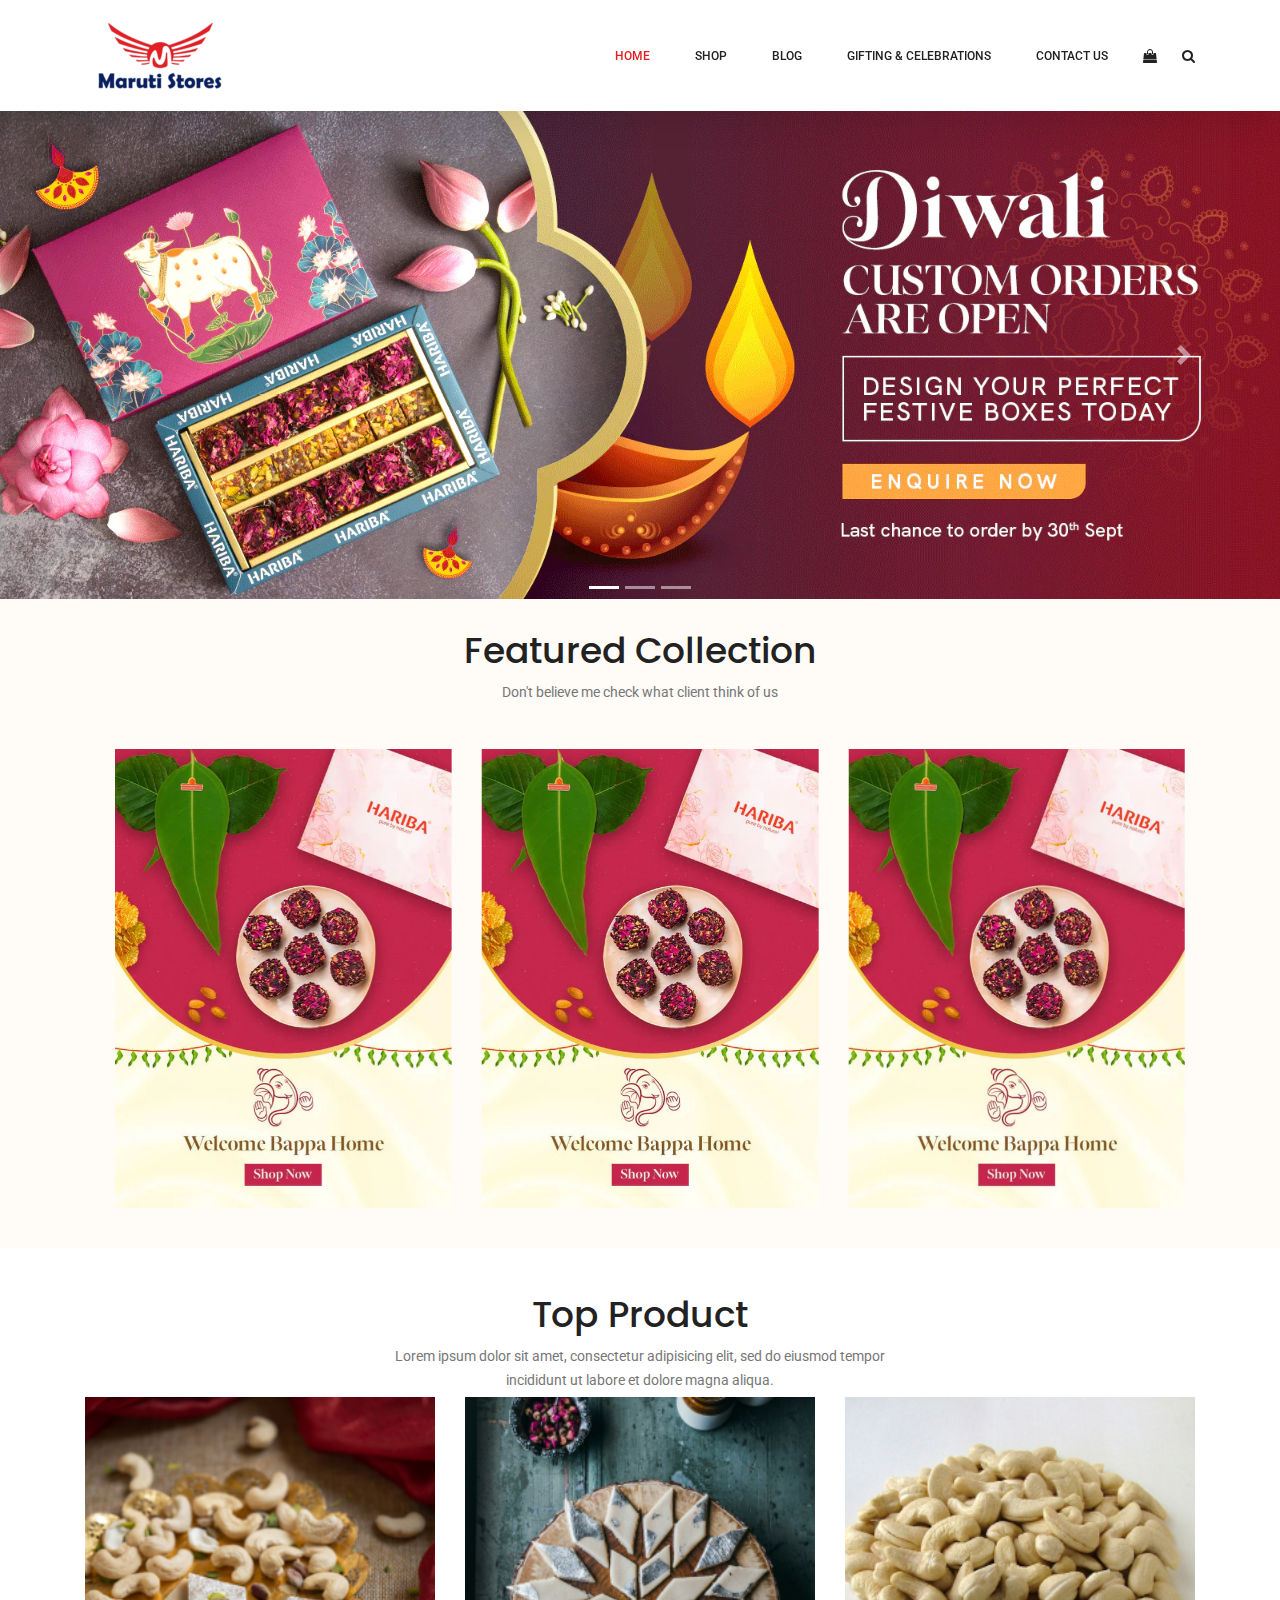
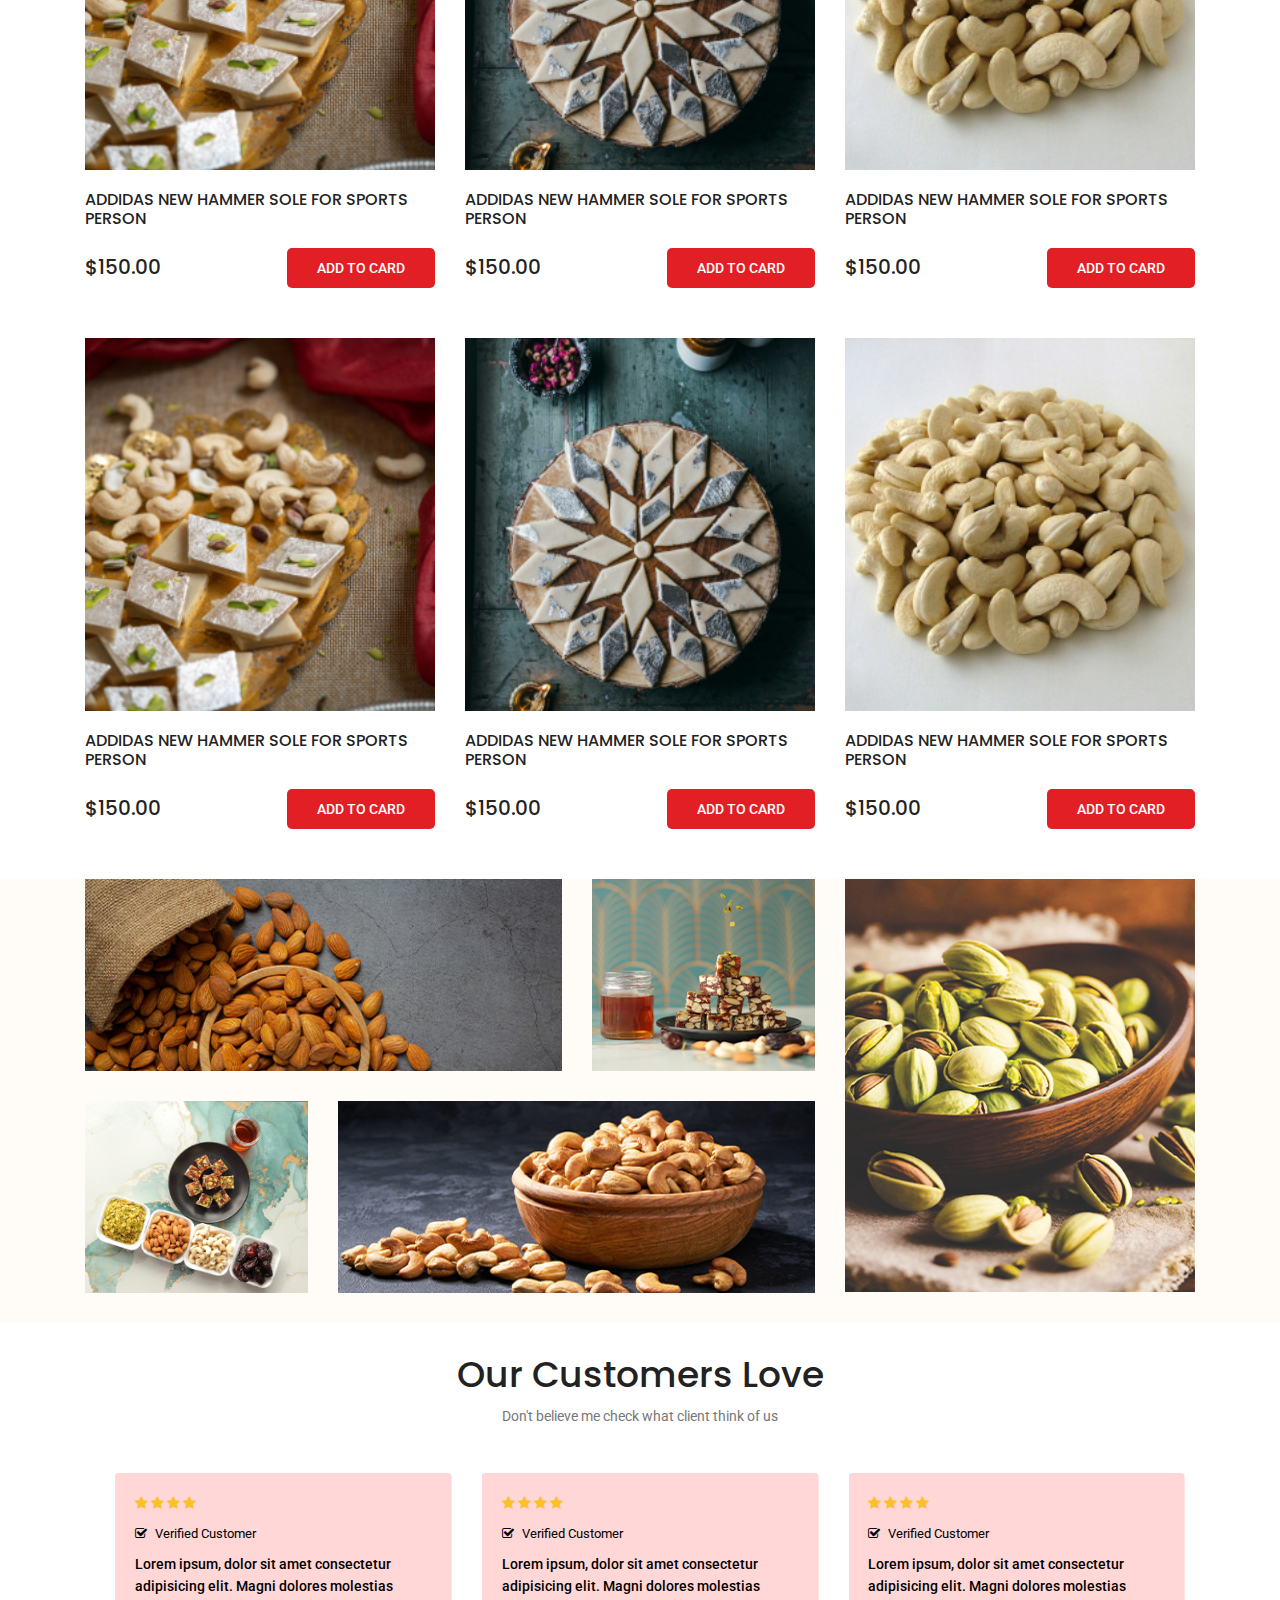
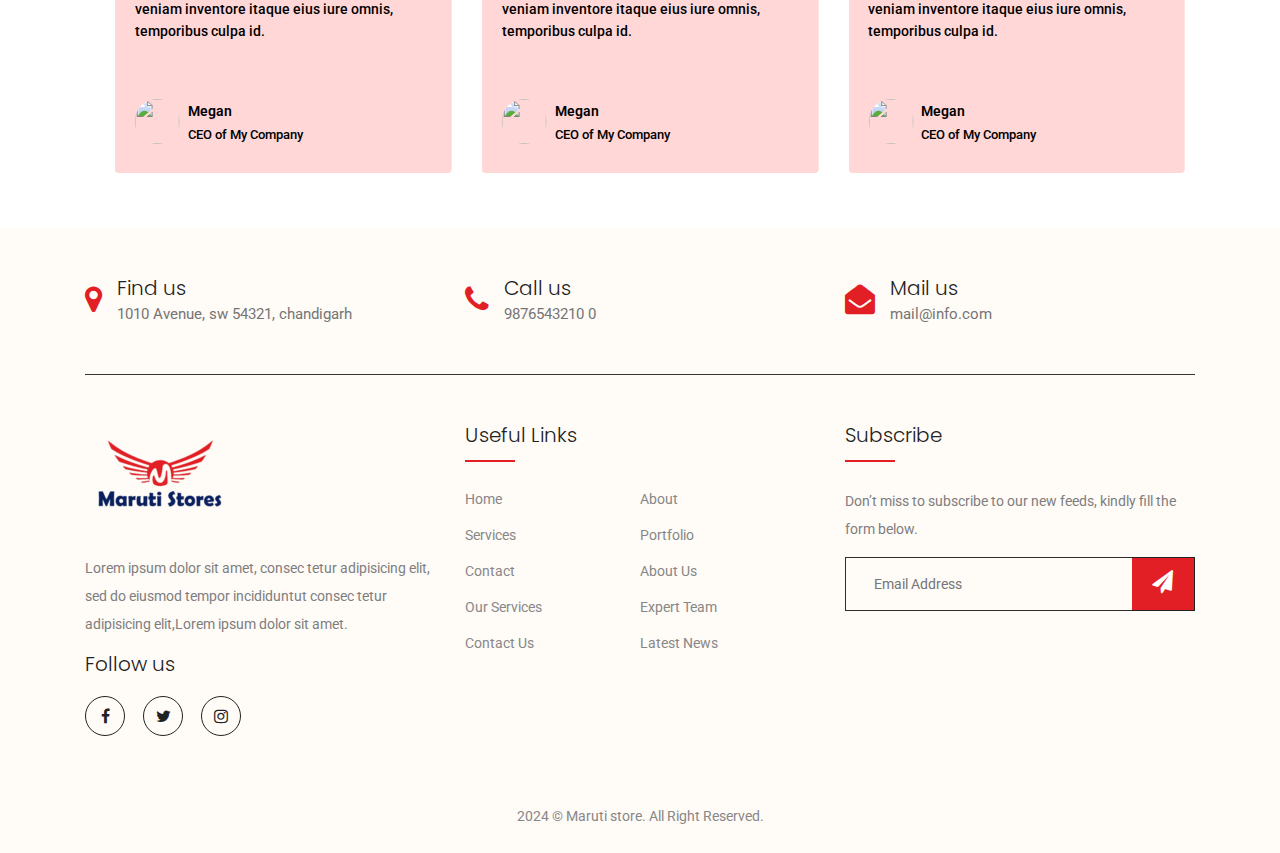
==== commit cb99f789: "add" ====
--- a/index.html
+++ b/index.html
@@ -17,6 +17,13 @@
         <link rel="stylesheet" href="./assets/css/magnific-popup.css">
         <link rel="stylesheet" href="./assets/css/main.css">
         <link rel="stylesheet" href="./assets/css/style.css">
+        <style>
+        /* Make the image fully responsive */
+        .carousel-inner img {
+          width: 100%;
+          height: 100%;
+        }
+    </style>
         <title>Document</title>
     </head>
     <body>
@@ -85,113 +92,366 @@
         <!-- End Header Area -->
 
         <!-- Start Slider -->
+        <div id="demo" class="carousel slide" data-ride="carousel">
+
+            <!-- Indicators -->
+            <ul class="carousel-indicators">
+              <li data-target="#demo" data-slide-to="0" class="active"></li>
+              <li data-target="#demo" data-slide-to="1"></li>
+              <li data-target="#demo" data-slide-to="2"></li>
+            </ul>
+            
+            <!-- The slideshow -->
+            <div class="carousel-inner">
+              <div class="carousel-item active">
+                <img src="./assets/images/slider.png" alt="Los Angeles" >
+              </div>
+              <div class="carousel-item">
+                <img src="./assets/images/slider-2.png" alt="Chicago" >
+              </div>
+              <div class="carousel-item">
+                <img src="./assets/images/slider.png" alt="New York" >
+              </div>
+            </div>
+            
+            <!-- Left and right controls -->
+            <a class="carousel-control-prev" href="#demo" data-slide="prev">
+              <span class="carousel-control-prev-icon"></span>
+            </a>
+            <a class="carousel-control-next" href="#demo" data-slide="next">
+              <span class="carousel-control-next-icon"></span>
+            </a>
+          </div>
         <!-- End Slider -->
+
+        <div class="featured_slider"  style=" background-color: #fffbf7;">
+            <div class="container rounded">
+               <div class="section-title text-center">
+                   <h1>Featured Collection</h1>
+                   <p>Don't believe me check what client think of us</p>
+               </div>
+                <div class="featured-slider-owl-carousel owl-theme">
+                    <div class="owl-item">
+                        <img src="./assets/images/Product001_Ganpati_570x.webp">
+                    </div>
+                    <div class="owl-item">
+                        <img src="./assets/images/Product001_Ganpati_570x.webp">
+                    </div>
+                    <div class="owl-item">
+                        <img src="./assets/images/Product001_Ganpati_570x.webp">
+                    </div>
+                    <div class="owl-item">
+                        <img src="./assets/images/Product001_Ganpati_570x.webp">
+                    </div>
+                </div>
+            </div>
+        </div>
+
+        <section>
+            <div class="container">
+				<div class="row justify-content-center">
+					<div class="col-lg-6 text-center">
+						<div class="section-title">
+							<h1>Top Product</h1>
+							<p>Lorem ipsum dolor sit amet, consectetur adipisicing elit, sed do eiusmod tempor incididunt ut labore et
+								dolore
+								magna aliqua.</p>
+						</div>
+					</div>
+				</div>
+				<div class="row">
+					<!-- single product -->
+					<div class="col-lg-4 col-md-6">
+						<div class="single-product">
+							<img class="img-fluid" src="./assets/images/p1.png" alt="">
+							<div class="product-details">
+								<h6>addidas New Hammer sole
+									for Sports person</h6>
+                                    <div class="prd-bottom" style="display: flex;  justify-content: space-between;">
+                                    <div class="price" style="align-content: center;">
+                                        <h6>$150.00</h6>
+                                    </div>
+
+									<a href="" class="primary-btn submit-contact" style="line-height: 40px;">ADD TO CARD
+									</a>
+								</div>
+							</div>
+						</div>
+					</div>
+                    <div class="col-lg-4 col-md-6">
+						<div class="single-product">
+							<img class="img-fluid" src="./assets/images/p3.png" alt="">
+							<div class="product-details">
+								<h6>addidas New Hammer sole
+									for Sports person</h6>
+                                    <div class="prd-bottom" style="display: flex;  justify-content: space-between;">
+                                    <div class="price" style="align-content: center;">
+                                        <h6>$150.00</h6>
+                                    </div>
+
+									<a href="" class="primary-btn submit-contact" style="line-height: 40px;">ADD TO CARD
+									</a>
+								</div>
+							</div>
+						</div>
+					</div>
+                    <div class="col-lg-4 col-md-6">
+						<div class="single-product">
+							<img class="img-fluid" src="./assets/images/p2.png" alt="">
+							<div class="product-details">
+								<h6>addidas New Hammer sole
+									for Sports person</h6>
+                                    <div class="prd-bottom" style="display: flex;  justify-content: space-between;">
+                                    <div class="price" style="align-content: center;">
+                                        <h6>$150.00</h6>
+                                    </div>
+
+									<a href="" class="primary-btn submit-contact" style="line-height: 40px;">ADD TO CARD
+									</a>
+								</div>
+							</div>
+						</div>
+					</div>
+                    <div class="col-lg-4 col-md-6">
+						<div class="single-product">
+							<img class="img-fluid" src="./assets/images/p1.png" alt="">
+							<div class="product-details">
+								<h6>addidas New Hammer sole
+									for Sports person</h6>
+                                    <div class="prd-bottom" style="display: flex;  justify-content: space-between;">
+                                    <div class="price" style="align-content: center;">
+                                        <h6>$150.00</h6>
+                                    </div>
+
+									<a href="" class="primary-btn submit-contact" style="line-height: 40px;">ADD TO CARD
+									</a>
+								</div>
+							</div>
+						</div>
+					</div>
+                    <div class="col-lg-4 col-md-6">
+						<div class="single-product">
+							<img class="img-fluid" src="./assets/images/p3.png" alt="">
+							<div class="product-details">
+								<h6>addidas New Hammer sole
+									for Sports person</h6>
+                                    <div class="prd-bottom" style="display: flex;  justify-content: space-between;">
+                                    <div class="price" style="align-content: center;">
+                                        <h6>$150.00</h6>
+                                    </div>
+
+									<a href="" class="primary-btn submit-contact" style="line-height: 40px;">ADD TO CARD
+									</a>
+								</div>
+							</div>
+						</div>
+					</div>
+                    <div class="col-lg-4 col-md-6">
+						<div class="single-product">
+							<img class="img-fluid" src="./assets/images/p2.png" alt="">
+							<div class="product-details">
+								<h6>addidas New Hammer sole
+									for Sports person</h6>
+                                    <div class="prd-bottom" style="display: flex;  justify-content: space-between;">
+                                    <div class="price" style="align-content: center;">
+                                        <h6>$150.00</h6>
+                                    </div>
+
+									<a href="" class="primary-btn submit-contact" style="line-height: 40px;">ADD TO CARD
+									</a>
+								</div>
+							</div>
+						</div>
+					</div>
+				</div>
+			</div>
+        </section>
+
         
+        <!-- section -->
+        <section class="category-area" style="  background-color: #fffbf7;">
+            <div class="container">
+                <div class="row justify-content-center">
+                    <div class="col-lg-8 col-md-12">
+                        <div class="row">
+                            <div class="col-lg-8 col-md-8">
+                                <div class="single-deal">
+                                    <div class="overlay"></div>
+                                    <img class="img-fluid w-100" src="./assets/images/4.png" alt="">
+                                    <a href="img/category/c1.jpg" class="img-pop-up" target="_blank">
+                                        <div class="deal-details">
+                                            <h6 class="deal-title">Sneaker for Sports</h6>
+                                        </div>
+                                    </a>
+                                </div>
+                            </div>
+                            <div class="col-lg-4 col-md-4">
+                                <div class="single-deal">
+                                    <div class="overlay"></div>
+                                    <img class="img-fluid w-100" src="./assets/images/1.png" alt="">
+                                    <a href="img/category/c2.jpg" class="img-pop-up" target="_blank">
+                                        <div class="deal-details">
+                                            <h6 class="deal-title">Sneaker for Sports</h6>
+                                        </div>
+                                    </a>
+                                </div>
+                            </div>
+                            <div class="col-lg-4 col-md-4">
+                                <div class="single-deal">
+                                    <div class="overlay"></div>
+                                    <img class="img-fluid w-100" src="./assets/images/2.png" alt="">
+                                    <a href="img/category/c3.jpg" class="img-pop-up" target="_blank">
+                                        <div class="deal-details">
+                                            <h6 class="deal-title">Product for Couple</h6>
+                                        </div>
+                                    </a>
+                                </div>
+                            </div>
+                            <div class="col-lg-8 col-md-8">
+                                <div class="single-deal">
+                                    <div class="overlay"></div>
+                                    <img class="img-fluid w-100" src="./assets/images/3.png" alt="">
+                                    <a href="img/category/c4.jpg" class="img-pop-up" target="_blank">
+                                        <div class="deal-details">
+                                            <h6 class="deal-title">Sneaker for Sports</h6>
+                                        </div>
+                                    </a>
+                                </div>
+                            </div>
+                        </div>
+                    </div>
+                    <div class="col-lg-4 col-md-6">
+                        <div class="single-deal">
+                            <div class="overlay"></div>
+                            <img class="img-fluid w-100" src="./assets/images/5.png" alt="">
+                            <a href="img/category/c5.jpg" class="img-pop-up" target="_blank">
+                                <div class="deal-details">
+                                    <h6 class="deal-title">Sneaker for Sports</h6>
+                                </div>
+                            </a>
+                        </div>
+                    </div>
+                </div>
+            </div>
+        </section>
+        <!-- section -->
+
         <!-- start testimonial -->
-        <div class="owl-carousel owl-theme mt-5">
-            <div class="owl-item">
-                <div class="card">
-                    <div class="img-card">
-                        <img
-                            src="https://images.pexels.com/photos/1222271/pexels-photo-1222271.jpeg?auto=compress&cs=tinysrgb&dpr=1&w=500"
-                            alt>
-                    </div>
-                    <div class="testimonial mt-4 mb-2">
-                        Lorem ipsum dolor sit amet consectetur adipisicing elit.
-                        Accusamus expedita dicta doloremque odit
-                        saepe quo natus aut accusantium alias blanditiis.
-                    </div>
-                    <div class="name">
-                        Denis Richie
-                    </div>
-                </div>
-            </div>
-            <div class="owl-item">
-                <div class="card">
-                    <div class="img-card">
-                        <img
-                            src="https://images.pexels.com/photos/1024311/pexels-photo-1024311.jpeg?auto=compress&cs=tinysrgb&dpr=3&h=750&w=1260"
-                            alt>
-                    </div>
-                    <div class="testimonial mt-4 mb-2">
-                        Lorem ipsum dolor sit amet consectetur adipisicing elit.
-                        Accusamus expedita dicta doloremque odit
-                        saepe quo natus aut accusantium alias blanditiis.
-                    </div>
-                    <div class="name">
-                        Lisa Sthalekar
-                    </div>
-                </div>
-            </div>
-            <div class="owl-item">
-                <div class="card">
-                    <div class="img-card">
-                        <img
-                            src="https://images.pexels.com/photos/1036622/pexels-photo-1036622.jpeg?auto=compress&cs=tinysrgb&dpr=1&w=500"
-                            alt>
-                    </div>
-                    <div class="testimonial mt-4 mb-2">
-                        Lorem ipsum dolor sit amet consectetur adipisicing elit.
-                        Accusamus expedita dicta doloremque odit
-                        saepe quo natus aut accusantium alias blanditiis.
-                    </div>
-                    <div class="name">
-                        Elizabith Richie
-                    </div>
-                </div>
-            </div>
-            <div class="owl-item">
-                <div class="card">
-                    <div class="img-card">
-                        <img
-                            src="https://images.pexels.com/photos/1212984/pexels-photo-1212984.jpeg?auto=compress&cs=tinysrgb&dpr=1&w=500"
-                            alt>
-                    </div>
-                    <div class="testimonial mt-4 mb-2">
-                        Lorem ipsum dolor sit amet consectetur adipisicing elit.
-                        Accusamus expedita dicta doloremque odit
-                        saepe quo natus aut accusantium alias blanditiis.
-                    </div>
-                    <div class="name">
-                        Daniel Xavier
-                    </div>
-                </div>
-            </div>
-            <div class="owl-item">
-                <div class="card">
-                    <div class="img-card">
-                        <img
-                            src="https://images.pexels.com/photos/1832959/pexels-photo-1832959.jpeg?auto=compress&cs=tinysrgb&dpr=1&w=500"
-                            alt>
-                    </div>
-                    <div class="testimonial mt-4 mb-2">
-                        Lorem ipsum dolor sit amet consectetur adipisicing elit.
-                        Accusamus expedita dicta doloremque odit
-                        saepe quo natus aut accusantium alias blanditiis.
-                    </div>
-                    <div class="name">
-                        Emma Watson
-                    </div>
-                </div>
-            </div>
-            <div class="owl-item">
-                <div class="card">
-                    <div class="img-card">
-                        <img
-                            src="https://images.pexels.com/photos/718261/pexels-photo-718261.jpeg?auto=compress&cs=tinysrgb&dpr=2&h=650&w=940"
-                            alt>
-                    </div>
-                    <div class="testimonial mt-4 mb-2">
-                        Lorem ipsum dolor sit amet consectetur adipisicing elit.
-                        Accusamus expedita dicta doloremque odit
-                        saepe quo natus aut accusantium alias blanditiis.
-                    </div>
-                    <div class="name">
-                        Mohammad Imran
-                    </div>
-                </div>
-            </div>
-        </div>
+         <div class="" >
+             <div class="container rounded">
+                <div class="section-title text-center">
+                    <h1>Our Customers Love</h1>
+                    <p>Don't believe me check what client think of us</p>
+                </div>
+                 <div class="owl-carousel owl-theme">
+                     <div class="owl-item">
+                         <div class="card d-flex flex-column">
+                             <div class="mt-2"> <span class="fa fa-star active-star"></span> <span
+                                     class="fa fa-star active-star"></span> <span class="fa fa-star active-star"></span> <span
+                                     class="fa fa-star active-star"></span> <span class="fa fa-star-half-alt active-star"></span>
+                             </div>
+                             <div class="main verified-customer pb-2 pt-1"><i class="fa fa-check-square-o pr-2"></i>Verified Customer</div>
+                             <div class="testimonial"> Lorem ipsum, dolor sit amet
+                                 consectetur adipisicing elit. Magni dolores molestias veniam
+                                 inventore itaque eius iure omnis, temporibus culpa id.
+                             </div>
+                             <div class="d-flex flex-row profile pt-4 mt-auto"> <img
+                                     src="https://images.unsplash.com/photo-1531427186611-ecfd6d936c79?ixlib=rb-1.2.1&ixid=eyJhcHBfaWQiOjEyMDd9&auto=format&fit=crop&w=500&q=60"
+                                     alt class="rounded-circle">
+                                 <div class="d-flex flex-column pl-2">
+                                     <div class="name">Megan</div>
+                                     <p class="designation">CEO of My Company</p>
+                                 </div>
+                             </div>
+                         </div>
+                     </div>
+                     <div class="owl-item">
+                         <div class="card d-flex flex-column">
+                             <div class="mt-2"> <span class="fa fa-star active-star"></span> <span
+                                     class="fa fa-star active-star"></span> <span class="fa fa-star active-star"></span> <span
+                                     class="fa fa-star active-star"></span> <span class="fa fa-star-half-alt active-star"></span>
+                             </div>
+                             <div class="main verified-customer pb-2 pt-1"><i class="fa fa-check-square-o pr-2"></i>Verified Customer</div>
+                             <div class="testimonial"> Lorem ipsum, dolor sit amet
+                                 consectetur adipisicing elit. Magni dolores molestias veniam
+                                 inventore itaque eius iure omnis, temporibus culpa id.
+                             </div>
+                             <div class="d-flex flex-row profile pt-4 mt-auto"> <img
+                                     src="https://images.unsplash.com/photo-1531427186611-ecfd6d936c79?ixlib=rb-1.2.1&ixid=eyJhcHBfaWQiOjEyMDd9&auto=format&fit=crop&w=500&q=60"
+                                     alt class="rounded-circle">
+                                 <div class="d-flex flex-column pl-2">
+                                     <div class="name">Megan</div>
+                                     <p class="designation">CEO of My Company</p>
+                                 </div>
+                             </div>
+                         </div>
+                     </div>
+                     <div class="owl-item">
+                         <div class="card d-flex flex-column">
+                             <div class="mt-2"> <span class="fa fa-star active-star"></span> <span
+                                     class="fa fa-star active-star"></span> <span class="fa fa-star active-star"></span> <span
+                                     class="fa fa-star active-star"></span> <span class="fa fa-star-half-alt active-star"></span>
+                             </div>
+                             <div class="main verified-customer pb-2 pt-1"><i class="fa fa-check-square-o pr-2"></i>Verified Customer</div>
+                             <div class="testimonial"> Lorem ipsum, dolor sit amet
+                                 consectetur adipisicing elit. Magni dolores molestias veniam
+                                 inventore itaque eius iure omnis, temporibus culpa id.
+                             </div>
+                             <div class="d-flex flex-row profile pt-4 mt-auto"> <img
+                                     src="https://images.unsplash.com/photo-1531427186611-ecfd6d936c79?ixlib=rb-1.2.1&ixid=eyJhcHBfaWQiOjEyMDd9&auto=format&fit=crop&w=500&q=60"
+                                     alt class="rounded-circle">
+                                 <div class="d-flex flex-column pl-2">
+                                     <div class="name">Megan</div>
+                                     <p class="designation">CEO of My Company</p>
+                                 </div>
+                             </div>
+                         </div>
+                     </div>
+                     <div class="owl-item">
+                         <div class="card d-flex flex-column">
+                             <div class="mt-2"> <span class="fa fa-star active-star"></span> <span
+                                     class="fa fa-star active-star"></span> <span class="fa fa-star active-star"></span> <span
+                                     class="fa fa-star active-star"></span> <span class="fa fa-star-half-alt active-star"></span>
+                             </div>
+                             <div class="main verified-customer pb-2 pt-1"><i class="fa fa-check-square-o pr-2"></i>Verified Customer</div>
+                             <div class="testimonial"> Lorem ipsum, dolor sit amet
+                                 consectetur adipisicing elit. Magni dolores molestias veniam
+                                 inventore itaque eius iure omnis, temporibus culpa id.
+                             </div>
+                             <div class="d-flex flex-row profile pt-4 mt-auto"> <img
+                                     src="https://images.unsplash.com/photo-1531427186611-ecfd6d936c79?ixlib=rb-1.2.1&ixid=eyJhcHBfaWQiOjEyMDd9&auto=format&fit=crop&w=500&q=60"
+                                     alt class="rounded-circle">
+                                 <div class="d-flex flex-column pl-2">
+                                     <div class="name">Megan</div>
+                                     <p class="designation">CEO of My Company</p>
+                                 </div>
+                             </div>
+                         </div>
+                     </div>
+                     <div class="owl-item">
+                         <div class="card d-flex flex-column">
+                             <div class="mt-2"> <span class="fa fa-star active-star"></span> <span
+                                     class="fa fa-star active-star"></span> <span class="fa fa-star active-star"></span> <span
+                                     class="fa fa-star active-star"></span> <span class="fa fa-star-half-alt active-star"></span>
+                             </div>
+                             <div class="main verified-customer pb-2 pt-1"><i class="fa fa-check-square-o pr-2"></i>Verified Customer</div>
+                             <div class="testimonial"> Lorem ipsum, dolor sit amet
+                                 consectetur adipisicing elit. Magni dolores molestias veniam
+                                 inventore itaque eius iure omnis, temporibus culpa id.
+                             </div>
+                             <div class="d-flex flex-row profile pt-4 mt-auto"> <img
+                                     src="https://images.unsplash.com/photo-1531427186611-ecfd6d936c79?ixlib=rb-1.2.1&ixid=eyJhcHBfaWQiOjEyMDd9&auto=format&fit=crop&w=500&q=60"
+                                     alt class="rounded-circle">
+                                 <div class="d-flex flex-column pl-2">
+                                     <div class="name">Megan</div>
+                                     <p class="designation">CEO of My Company</p>
+                                 </div>
+                             </div>
+                         </div>
+                     </div>
+                 </div>
+             </div>
+         </div>
         <!-- end testimonial -->
 
         <!-- Start Footer Area -->
@@ -321,7 +581,7 @@
         <script src="./assets/js/vendor/bootstrap.min.js"></script>
         <script src="./assets/js/jquery.ajaxchimp.min.js"></script>
         <script src="./assets/js/jquery.nice-select.min.js"></script>
-        <!-- <script src="./assets/js/jquery.sticky.js"></script> -->
+        <script src="./assets/js/jquery.sticky.js"></script>
         <script src="./assets/js/nouislider.min.js"></script>
         <script src="./assets/js/countdown.js"></script>
         <script src="./assets/js/jquery.magnific-popup.min.js"></script>
--- a/assets/css/main.css
+++ b/assets/css/main.css
@@ -21,6 +21,10 @@
     padding: 80px 0;
   }
 }
+/* #demo {
+  margin-top: 111px;
+
+} */
 
 .section_gap_top_75 {
   padding: 75px 0;
@@ -69,10 +73,11 @@
 /* Section title css
 ============================================================================================ */
 .section-title {
-  margin-bottom: 50px;
+  margin-bottom: 5px;
 }
 
 .section-title h1 {
+  padding-top: 30px;
   font-size: 36px;
 }
 
@@ -1364,7 +1369,7 @@
   max-width: 100%;
 }
 
-.sticky-wrapper {
+/* .sticky-wrapper {
   position: absolute;
   top: 40px;
   width: 100%;
@@ -1374,7 +1379,7 @@
   .sticky-wrapper {
     top: 0;
   }
-}
+} */
 
 .header_area {
   position: absolute;
@@ -1391,8 +1396,8 @@
 
 .header_area .main_menu .main_box {
   background: #fff;
-  /* margin: 0px auto 0;
-  max-width: 1200px; */
+  margin: 0px auto 0;
+  /* max-width: 1200px; */
   box-shadow: 0 10px 30px rgba(0, 0, 0, 0.1);
   -webkit-transition: all 0.3s ease 0s;
   -moz-transition: all 0.3s ease 0s;
@@ -1789,7 +1794,7 @@
 }
 
 .organic-breadcrumb {
-  background: url(../images/common-banner.jpg) center no-repeat;
+  background: url(../images/common-banner.png) center no-repeat;
   background-size: cover;
   padding-top: 130px;
 }
@@ -2201,7 +2206,7 @@
 }
 
 .single-product .product-details .price h6 {
-  font-size: 14px;
+  font-size: 20px;
   display: inline-block;
   padding-right: 15px;
   margin: 0;
@@ -8289,84 +8294,7 @@
 font-size: 14px;
 color: #878787;
 }
-/* testimoinal */
-.owl-carousel .owl-item {
-  transition: all 0.3s ease-in-out;
-}
-
-.owl-carousel .owl-item .card {
-  padding: 30px;
-  position: relative;
-}
-
-.owl-carousel .owl-stage-outer {
-  overflow-y: auto !important;
-  padding-bottom: 40px;
-}
-
-.owl-carousel .owl-item img {
-  height: 200px;
-  object-fit: cover;
-  border-radius: 6px;
-}
-
-.owl-carousel .owl-item .card .name {
-  position: absolute;
-  bottom: -20px;
-  left: 33%;
-  color: #101c81;
-  font-size: 1.1rem;
-  font-weight: 600;
-  background-color: aquamarine;
-  padding: 0.3rem 0.4rem;
-  border-radius: 5px;
-  box-shadow: 2px 3px 15px #3c405a;
-}
-
-.owl-carousel .owl-item .card {
-  opacity: 0.2;
-  transform: scale3d(0.8, 0.8, 0.8);
-  transition: all 0.3s ease-in-out;
-}
-
-.owl-carousel .owl-item.active.center .card {
-  opacity: 1;
-  transform: scale3d(1, 1, 1);
-}
-
-.owl-carousel .owl-dots {
-  display: inline-block;
-  width: 100%;
-  text-align: center;
-}
-
-.owl-theme .owl-dots .owl-dot span {
-  height: 20px;
-  background: #2a6ba3 !important;
-  border-radius: 2px !important;
-  opacity: 0.8;
-}
-
-.owl-theme .owl-dots .owl-dot.active span,
-.owl-theme .owl-dots .owl-dot:hover span {
-  height: 13px;
-  width: 13px;
-  opacity: 1;
-  transform: translateY(2px);
-  background: #83b8e7 !important;
-}
-
-@media(min-width: 480.6px) and (max-width: 575.5px) {
-  .owl-carousel .owl-item .card .name {
-      left: 24%;
-  }
-}
-
-@media(max-width: 360px) {
-  .owl-carousel .owl-item .card .name {
-      left: 30%;
-  }
-}
+
 
 .form-div {
   margin-top: 80px;
@@ -8417,4 +8345,103 @@
 .submit-contact {
   border: 0;
   border-radius: 5px;
+}
+
+/* start testimonial */
+.tag {
+  text-align: center;
+  font-size: 1.1rem
+}
+
+.fa-heart {
+  color: rgba(255, 230, 0, 0.959);
+  font-size: 30px
+}
+
+.card {
+  height: 300px;
+  padding: 10px 20px;
+  border: none;
+  background-color: #ffd7d7;
+}
+
+.testimonial {
+  font-size: 0.9rem;
+  line-height: 1.4rem;
+  font-weight: 500;
+  color: black;
+}
+
+.active-star {
+  color: #FBC02D;
+  margin-bottom: 8px
+}
+
+.active-star:hover {
+  color: #F9A825;
+  cursor: pointer
+}
+
+.profile {
+  padding-top: 10px
+}
+
+.name {
+  font-weight: 600;
+  color: black;
+}
+
+.designation {
+  font-size: 0.84rem;
+  font-weight: 500;
+  color: #000;
+}
+
+.verified-customer {
+  color: black;
+  font-size: 13px;
+}
+
+.owl-carousel {
+  margin-bottom: 15px
+}
+
+.owl-carousel .owl-stage-outer {
+  padding: 40px 10px;
+  height: 380px
+}
+
+.owl-carousel .owl-item img {
+  width: 45px !important;
+  height: 45px;
+  border-radius: 50%;
+  object-fit: cover
+}
+
+.owl-theme .owl-nav [class*='owl-'] {
+  border-radius: 50% !important;
+  background: inherit !important;
+  border: 3px solid #bbb;
+  color: #bbb !important
+}
+
+.owl-theme .owl-nav [class*='owl-']:hover {
+  border: 3px solid #1010ca;
+  color: #1010ca !important
+}
+
+.ckeck-tik {
+
+}
+
+/* end testimonail */
+
+.featured_slider .owl-carousel .owl-item img {
+  width: 100% !important;
+  height: 100% !important;
+ border-radius: 0 !important;
+}
+
+.featured_slider .owl-carousel .owl-stage-outer {
+  height: 100% !important;
 }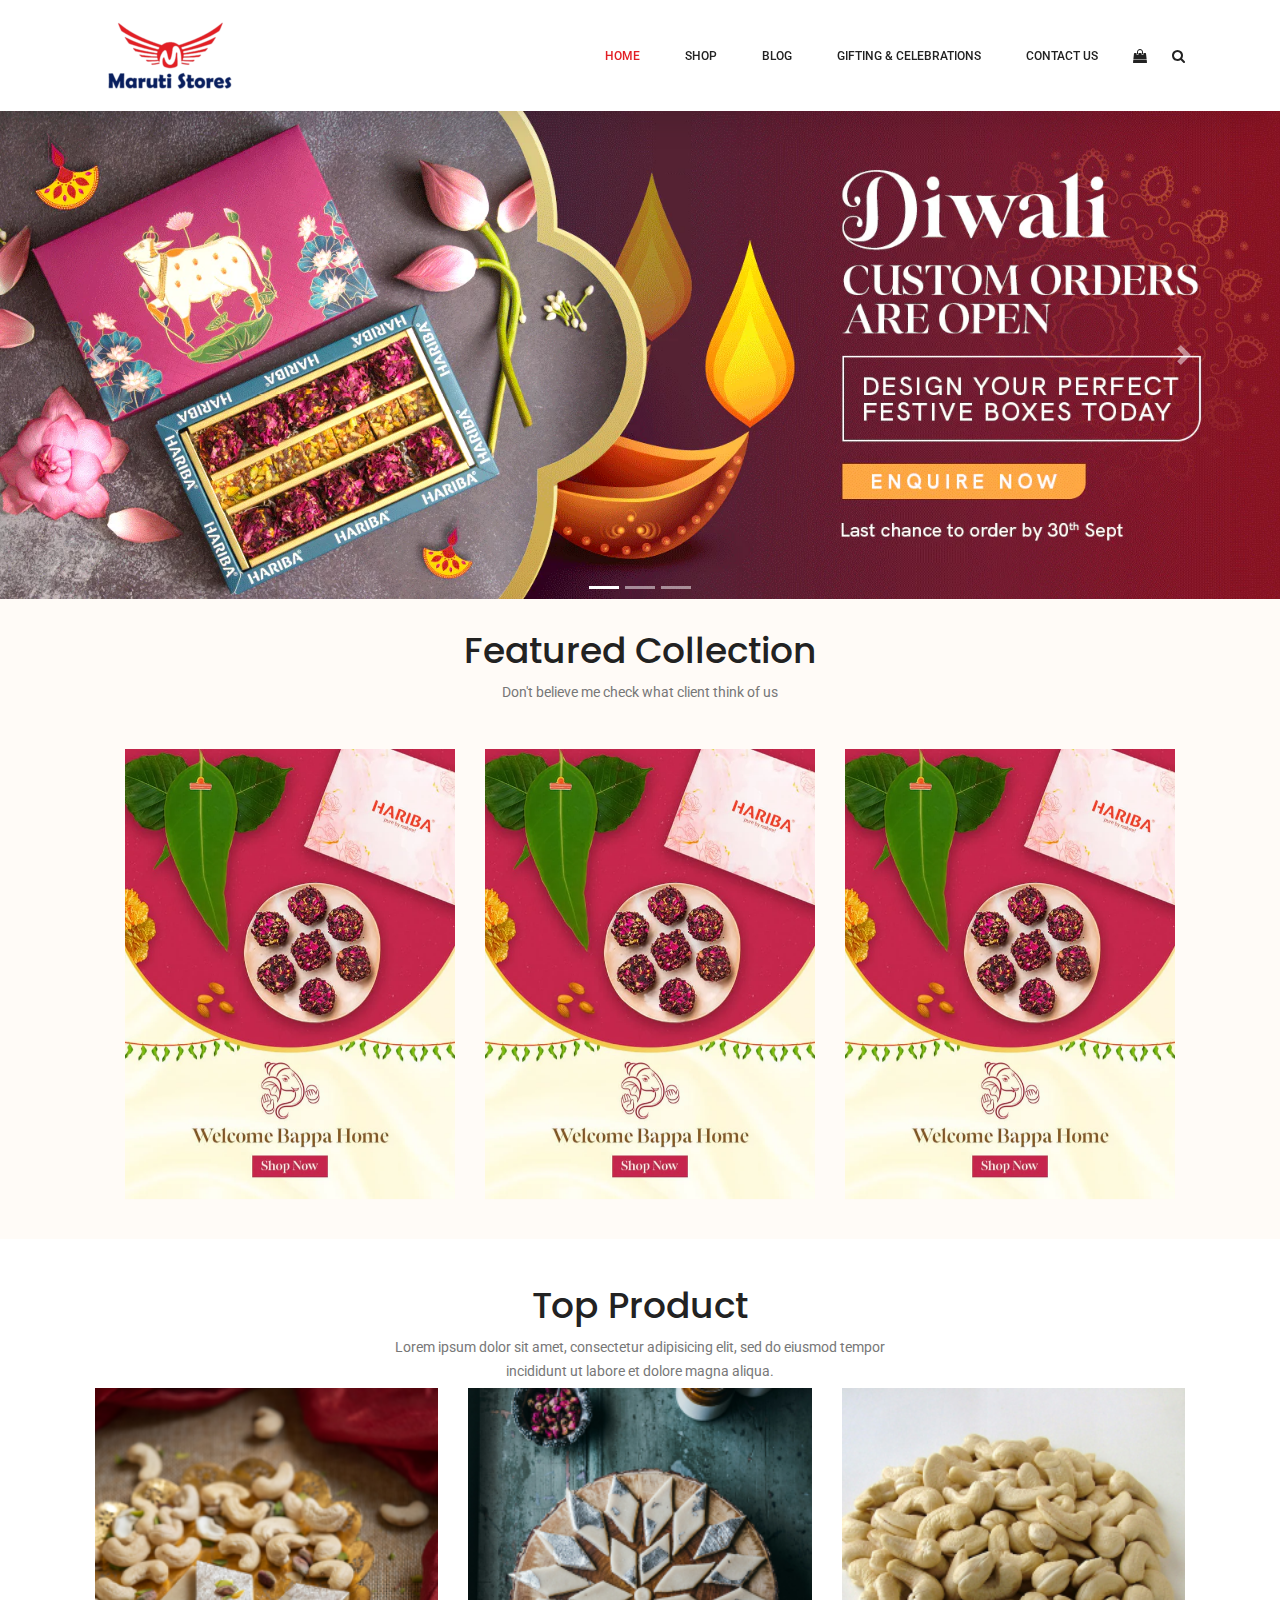
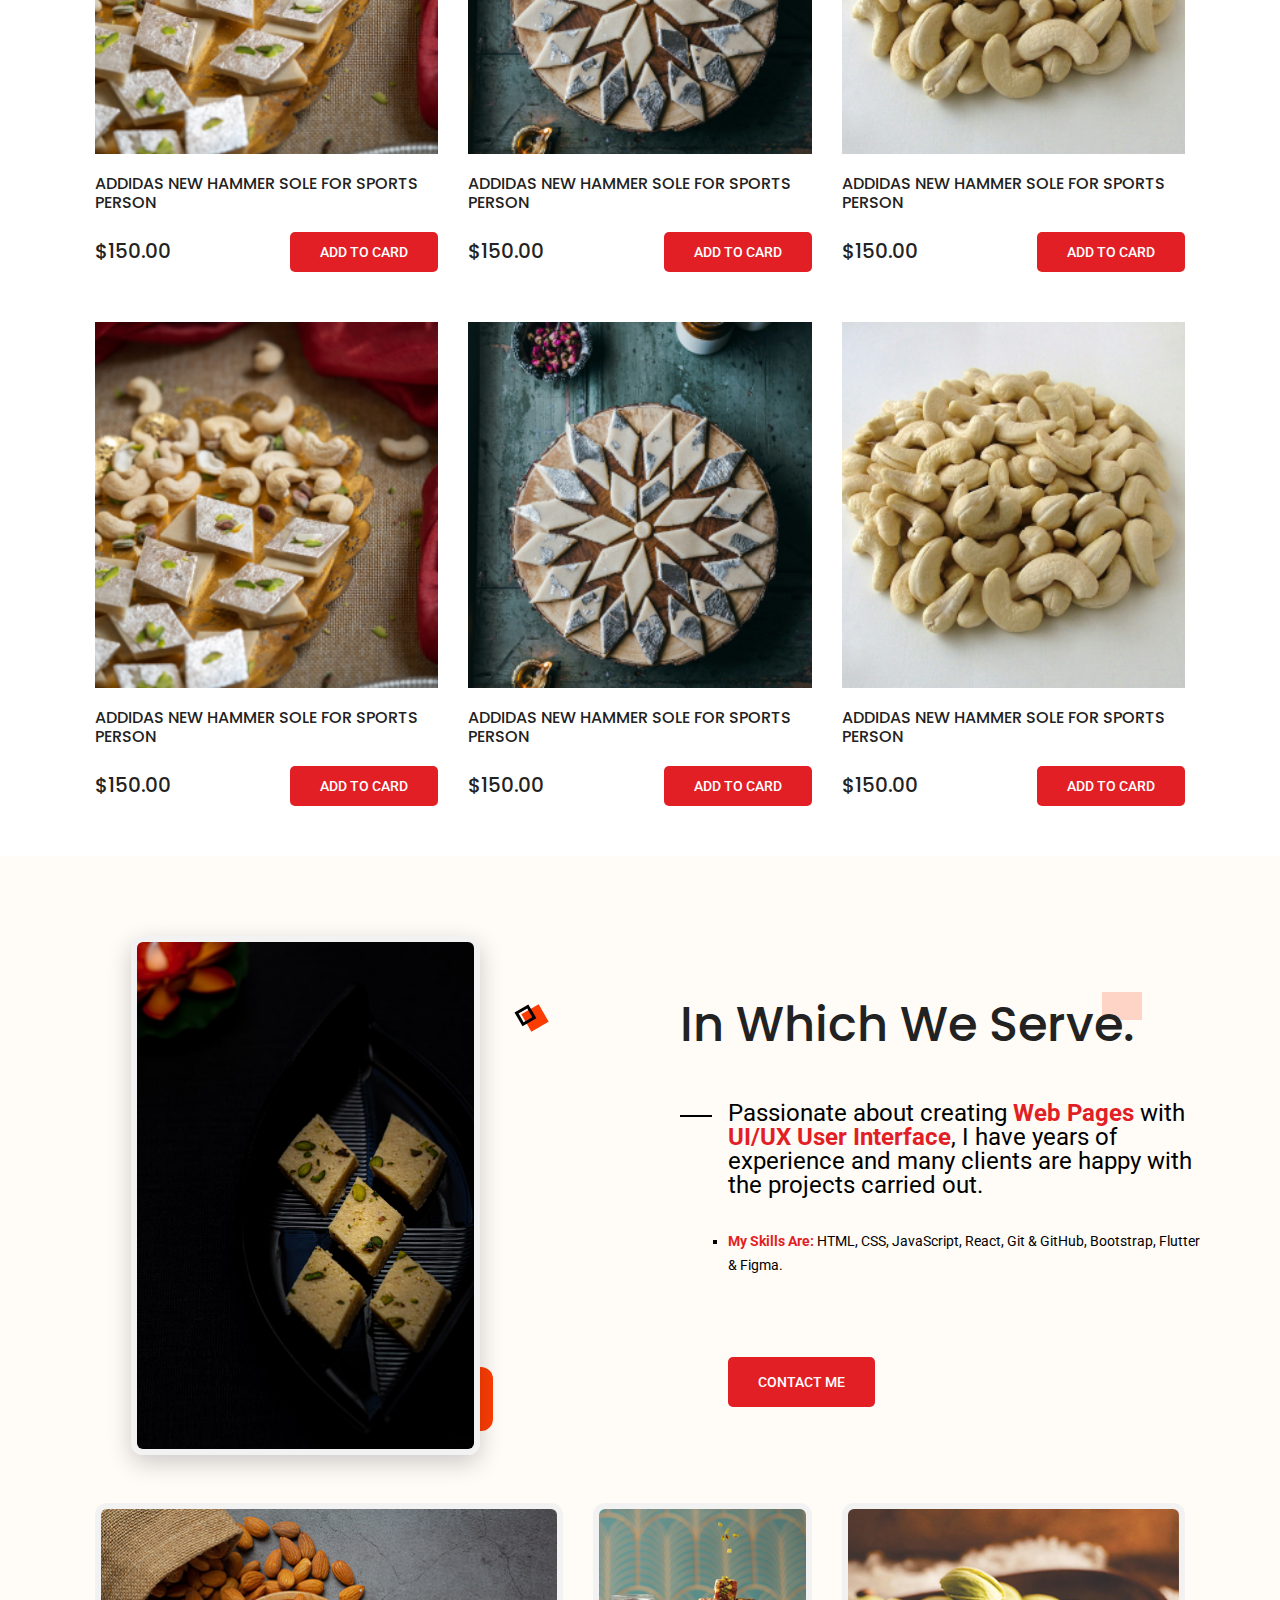
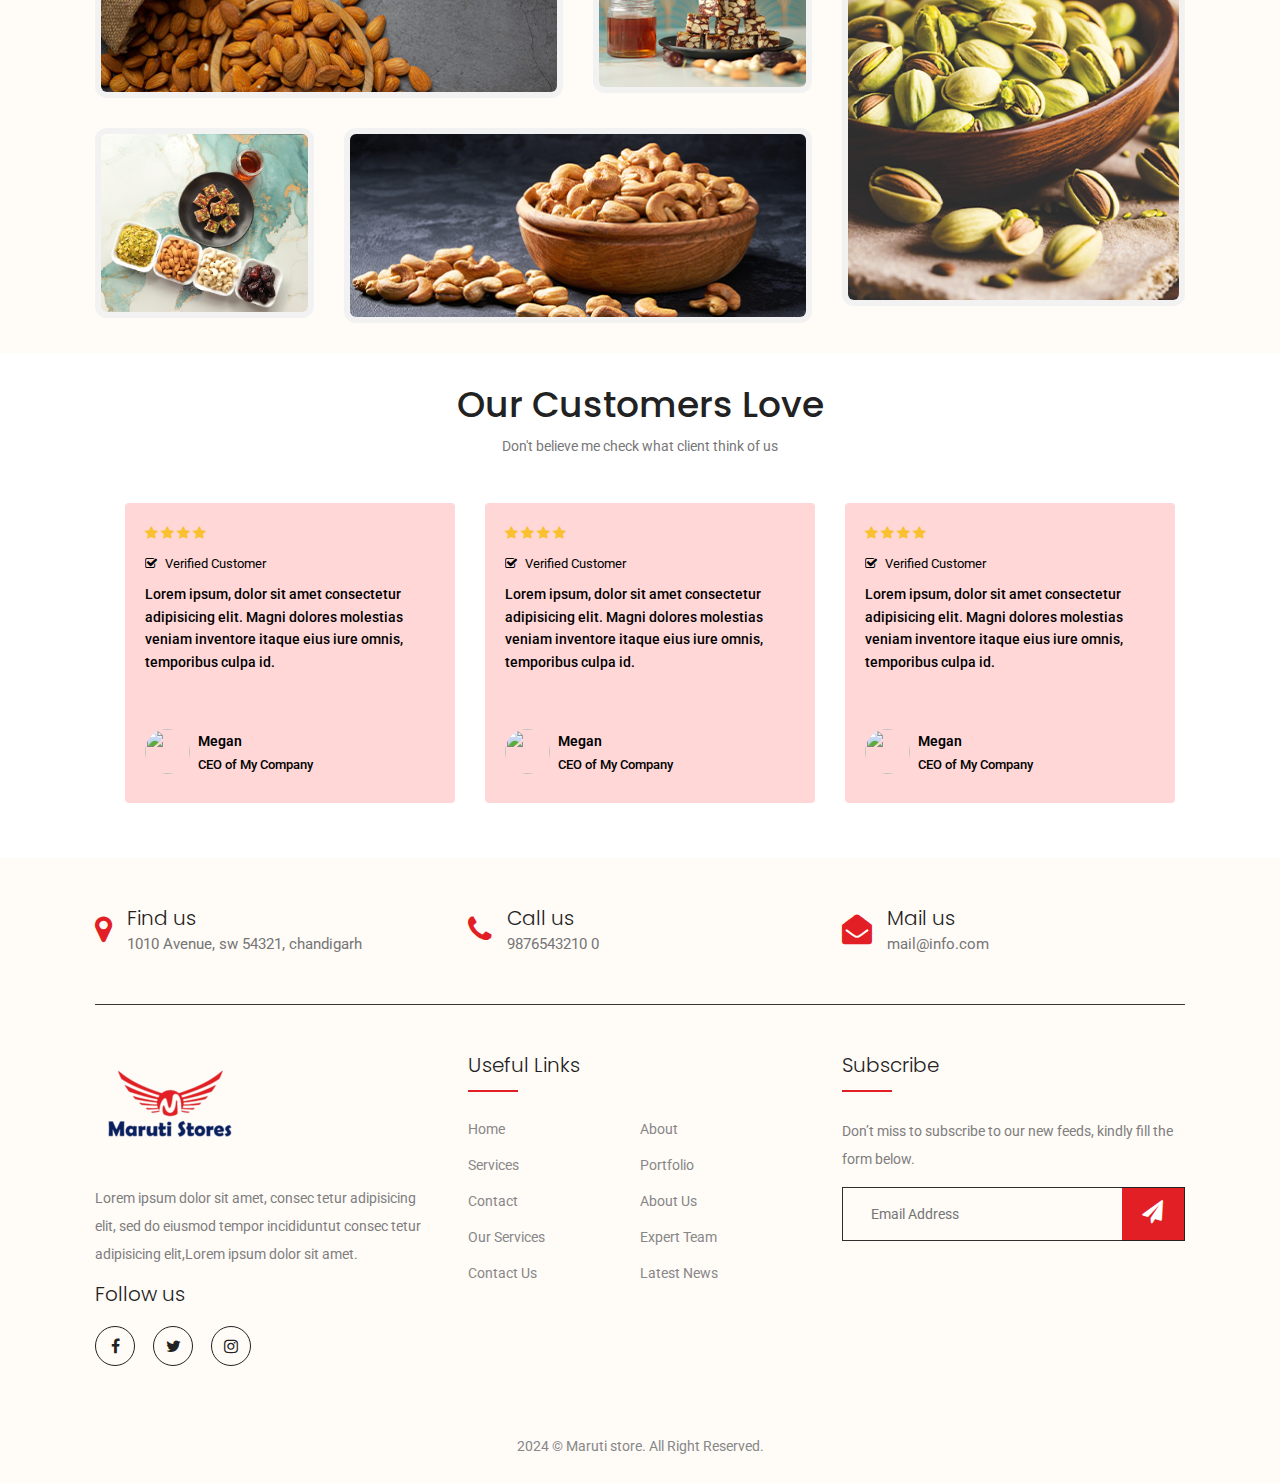
==== commit 0fa172cb: "add" ====
--- a/index.html
+++ b/index.html
@@ -269,6 +269,50 @@
 
         
         <!-- section -->
+         
+
+<!--==================== ABOUT ====================-->
+<section class="about section" id="about">
+    <div class="about__container container grid">
+      <h2 class="section__title-1">
+        <span>In Which We Serve.</span>
+      </h2>
+  
+      <div class="about__perfil">
+        <div class="about__image">
+          <img src="./assets/images/photo-1667185487656-91aee4306658.avif" alt="image" class="about__img">
+
+  
+          <div class="geometric-box"></div>
+  
+          <div class="about__box"></div>
+        </div>
+      </div>
+  
+      <div class="about__info">
+        <p class="about__description">
+          Passionate about creating <b>Web Pages</b> with
+          <b>UI/UX User Interface</b>, I have years of
+          experience and many clients are happy with
+          the projects carried out.
+        </p>
+  
+        <ul class="about__list">
+          <li class="about__item">
+            <b>My Skills Are:</b> HTML, CSS, JavaScript,
+            React, Git & GitHub, Bootstrap, Flutter &
+            Figma.
+          </li>
+        </ul>
+  
+        <div class="about__buttons">
+          <a href="#contact" class="primary-btn submit-contact">
+             Contact Me
+          </a>
+        </div>
+      </div>
+    </div>
+  </section>
         <section class="category-area" style="  background-color: #fffbf7;">
             <div class="container">
                 <div class="row justify-content-center">
--- a/assets/css/main.css
+++ b/assets/css/main.css
@@ -8444,4 +8444,369 @@
 
 .featured_slider .owl-carousel .owl-stage-outer {
   height: 100% !important;
+}
+
+/* seection */
+/*=============== GOOGLE FONTS ===============*/
+@import url("https://fonts.googleapis.com/css2?family=Bai+Jamjuree:ital,wght@0,200;0,300;0,400;0,500;0,600;0,700;1,200;1,300;1,400;1,500;1,600;1,700&display=swap");
+
+/*=============== VARIABLES CSS ===============*/
+:root {
+  --header-height: 3.5rem;
+
+  /*========== Colors ==========*/
+  /*Color mode HSL(hue, saturation, lightness)*/
+  --first-color: hsl(14, 98%, 50%);
+  --black-color: hsl(0, 0%, 0%);
+  --black-color-light: hsl(0, 0%, 40%);
+  --white-color: hsl(0, 0%, 95%);
+  --title-color: hsl(0, 0%, 0%);
+  --text-color: hsl(0, 0%, 35%);
+  --text-color-light: hsl(0, 0%, 64%);
+  --body-color: hsl(0, 0%, 87%);
+  --container-color: #fffbf7;
+
+  /*========== Font and typography ==========*/
+  /*.5rem = 8px | 1rem = 16px ...*/
+  --body-font: "Bai Jamjuree", sans-serif;
+  --biggest-font-size: 2.5rem;
+  --h1-font-size: 1.75rem;
+  --h2-font-size: 1.25rem;
+  --h3-font-size: 1.125rem;
+  --normal-font-size: 0.938rem;
+  --small-font-size: 0.813rem;
+  --smaller-font-size: 0.75rem;
+
+  /*========== Font weight ==========*/
+  --font-regular: 400;
+  --font-medium: 500;
+  --font-semi-bold: 600;
+  --font-bold: 700;
+
+  /*========== z index ==========*/
+  --z-tooltip: 10;
+  --z-fixed: 100;
+}
+
+/*========== Responsive typography ==========*/
+@media screen and (min-width: 1150px) {
+  :root {
+    --biggest-font-size: 4.5rem;
+    --h1-font-size: 3rem;
+    --h2-font-size: 1.5rem;
+    --h3-font-size: 1.25rem;
+    --normal-font-size: 1rem;
+    --small-font-size: 0.875rem;
+    --smaller-font-size: 0.813rem;
+  }
+}
+
+/*=============== BASE ===============*/
+.about__image img {
+  display: block;
+  max-width: 100%;
+  height: auto;
+}
+
+/*=============== THEME ===============*/
+.nav__buttons {
+  display: flex;
+  align-items: center;
+  column-gap: 1rem;
+}
+
+.change-theme {
+  font-size: 1.25rem;
+  color: var(--title-color);
+  cursor: pointer;
+  transition: color .3s;
+}
+
+/*=============== REUSABLE CSS CLASSES ===============*/
+.container {
+  max-width: 1120px;
+  margin-inline: 1.5rem;
+}
+
+.grid {
+  display: grid;
+  gap: 1.5rem;
+}
+
+.section {
+  padding-block: 4rem 2rem;
+}
+
+.section__title-1,
+.section__title-2 {
+  position: relative;
+  font-size: var(--h1-font-size);
+  width: max-content;
+  margin: 0.75rem auto 2rem;
+}
+
+.section__title-1 span,
+.section__title-2 span {
+  z-index: 5;
+  position: relative;
+}
+
+.section__title-1::after,
+.section__title-2::after {
+  content: "";
+  width: 40px;
+  height: 28px;
+  background-color: hsla(14, 98%, 50%, 0.2);
+  position: absolute;
+  top: -4px;
+  right: -8px;
+}
+
+.section__title-2::after {
+  top: initial;
+  bottom: -4px;
+}
+
+.geometric-box {
+  position: absolute;
+  width: 20px;
+  height: 20px;
+  background-color: var(--first-color);
+  rotate: -30deg;
+}
+
+.geometric-box::after {
+  content: "";
+  position: absolute;
+  width: 16px;
+  height: 16px;
+  border: 3px solid var(--black-color);
+  left: -5px;
+  top: -5px;
+}
+
+.main {
+  overflow: hidden; /* For animation ScrollReveal */
+}
+
+/*=============== BUTTON ===============*/
+.button,
+.button__ghost {
+  display: flex;
+  align-items: center;
+  justify-content: center;
+  column-gap: 0.5rem;
+}
+
+.button {
+  background-color: var(--black-color);
+  padding: 1.1rem 1.5rem;
+  color: var(--white-color);
+  font-weight: var(--font-medium);
+  border-radius: 0.75rem;
+  transition: background-color 0.4s;
+}
+
+.button i {
+  font-size: 1.25rem;
+}
+
+.button:hover {
+  background-color: var(--first-color);
+}
+
+.button__ghost {
+  border: 3px solid var(--black-color);
+  color: var(--black-color);
+  padding: 0.5rem;
+  border-radius: 0.7rem;
+  transition: border 0.4s, color 0.4s;
+}
+
+.button__ghost i {
+  font-size: 1.25rem;
+}
+
+.button__ghost:hover {
+  border: 3px solid var(--first-color);
+}
+
+/*=============== ABOUT ===============*/
+.about {
+  background-color: var(--container-color);
+  transition: background-color 0.4s;
+}
+
+.about__container {
+  row-gap: 0;
+}
+
+.about__perfil {
+  position: relative;
+  justify-self: center;
+}
+
+.about__image {
+  width: 220px;
+}
+
+.about__img {
+  position: relative;
+  border: 4px solid var(--white-color);
+  z-index: 1;
+  border-radius: 0.75rem;
+  box-shadow: rgba(0, 0, 0, 0.2) 0px 8px 24px;
+}
+
+.about__shadow,
+.about__line,
+.about__box {
+  position: absolute;
+  border-radius: 0.75rem;
+}
+
+
+.about__perfil .geometric-box {
+  top: 1.5rem;
+  right: -2.8rem;
+}
+
+.about__line {
+  filter: invert(1);
+  right: -1.25rem;
+  top: 6rem;
+  width: 50px;
+  transition: filter 0.4s;
+}
+
+.about__box {
+  width: 40px;
+  height: 40px;
+  background-color: var(--first-color);
+  right: -0.5rem;
+  bottom: 1.5rem;
+}
+
+.about__info {
+  padding-left: 1.25rem;
+}
+
+.about__description {
+  position: relative;
+  color: var(--title-color);
+  margin-bottom: 1.5rem;
+}
+
+.about__description::after {
+  content: "";
+  width: 20px;
+  height: 1px;
+  background-color: var(--title-color);
+  position: absolute;
+  left: -1.75rem;
+  top: 0.5rem;
+}
+
+.about__list {
+  list-style: square;
+  color: var(--title-color);
+  margin-bottom: 3rem;
+}
+
+.about__buttons {
+  display: flex;
+  justify-content: center;
+  align-items: center;
+  column-gap: 1rem;
+}
+
+/*=============== MEDIA QUERIES ===============*/
+/* For small devices */
+@media screen and (max-width: 340px) {
+  .container {
+    margin-inline: 1rem;
+  }
+  .about__image {
+    width: 180px;
+  }
+}
+
+/* For medium devices */
+@media screen and (min-width: 576px) {
+  .about__container{
+    grid-template-columns: 350px;
+    justify-content: center;
+  }
+}
+
+/* For large devices */
+@media screen and (min-width: 1150px) {
+  .container {
+    margin-inline: auto;
+  }
+   .about__container {
+    grid-template-columns: 460px 525px;
+    gap: 1rem 9rem;
+    align-items: center;
+    padding-block: 1rem;
+  }
+  .about__perfil {
+    order: -1;
+    grid-row: 1 / 3;
+  }
+  .about__image {
+    width: 350px;
+  }
+  .about__img {
+    border: 6px solid var(--white-color);
+  }
+  .about__perfil .geometric-box {
+    right: -4rem;
+    top: 4.5rem;
+  }
+  .about__line {
+    width: 80px;
+    right: -2rem;
+    top: 10rem;
+  }
+  .about__box {
+    width: 64px;
+    height: 64px;
+    right: -.75rem;
+  }
+  .about__container .section__title-1 {
+    align-self: flex-end;
+    margin-inline: 0;
+  }
+  .about__info {
+    align-self: flex-start;
+    padding-left: 3rem;
+  }
+  .about__description {
+    font-size: var(--h2-font-size);
+    margin-bottom: 2rem;
+  }
+  .about__description::after {
+    width: 32px;
+    height: 2px;
+    left: -3rem;
+    top: 14px;
+  }
+  .about__list {
+    margin-bottom: 5rem;
+  }
+  .about__buttons {
+    justify-content: initial;
+  }
+  .button__ghost {
+    padding: 0.75rem;
+  }
+  .button__ghost i {
+    font-size: 1.5rem;
+  }
+}
+
+.single-deal img,.single-deal .overlay {
+  border-radius: 0.75rem;
+  border: 6px solid var(--white-color);
 }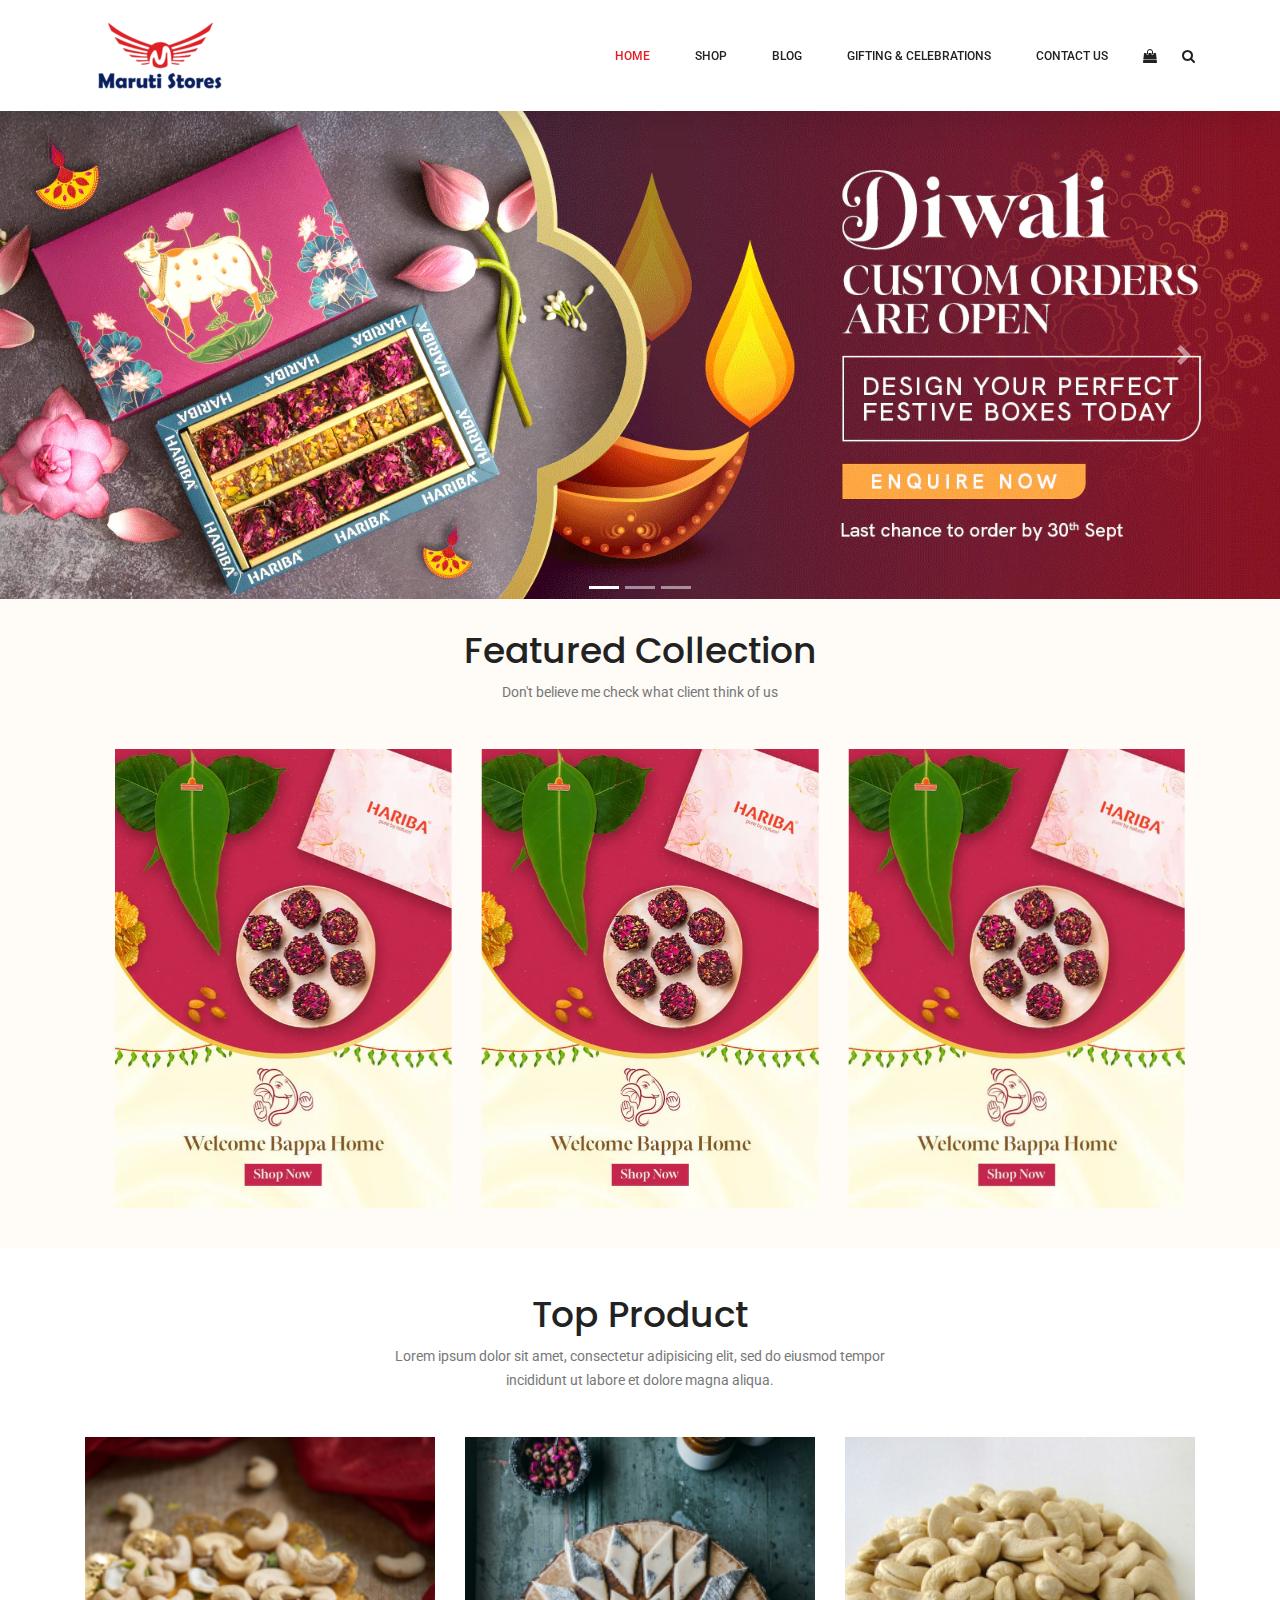
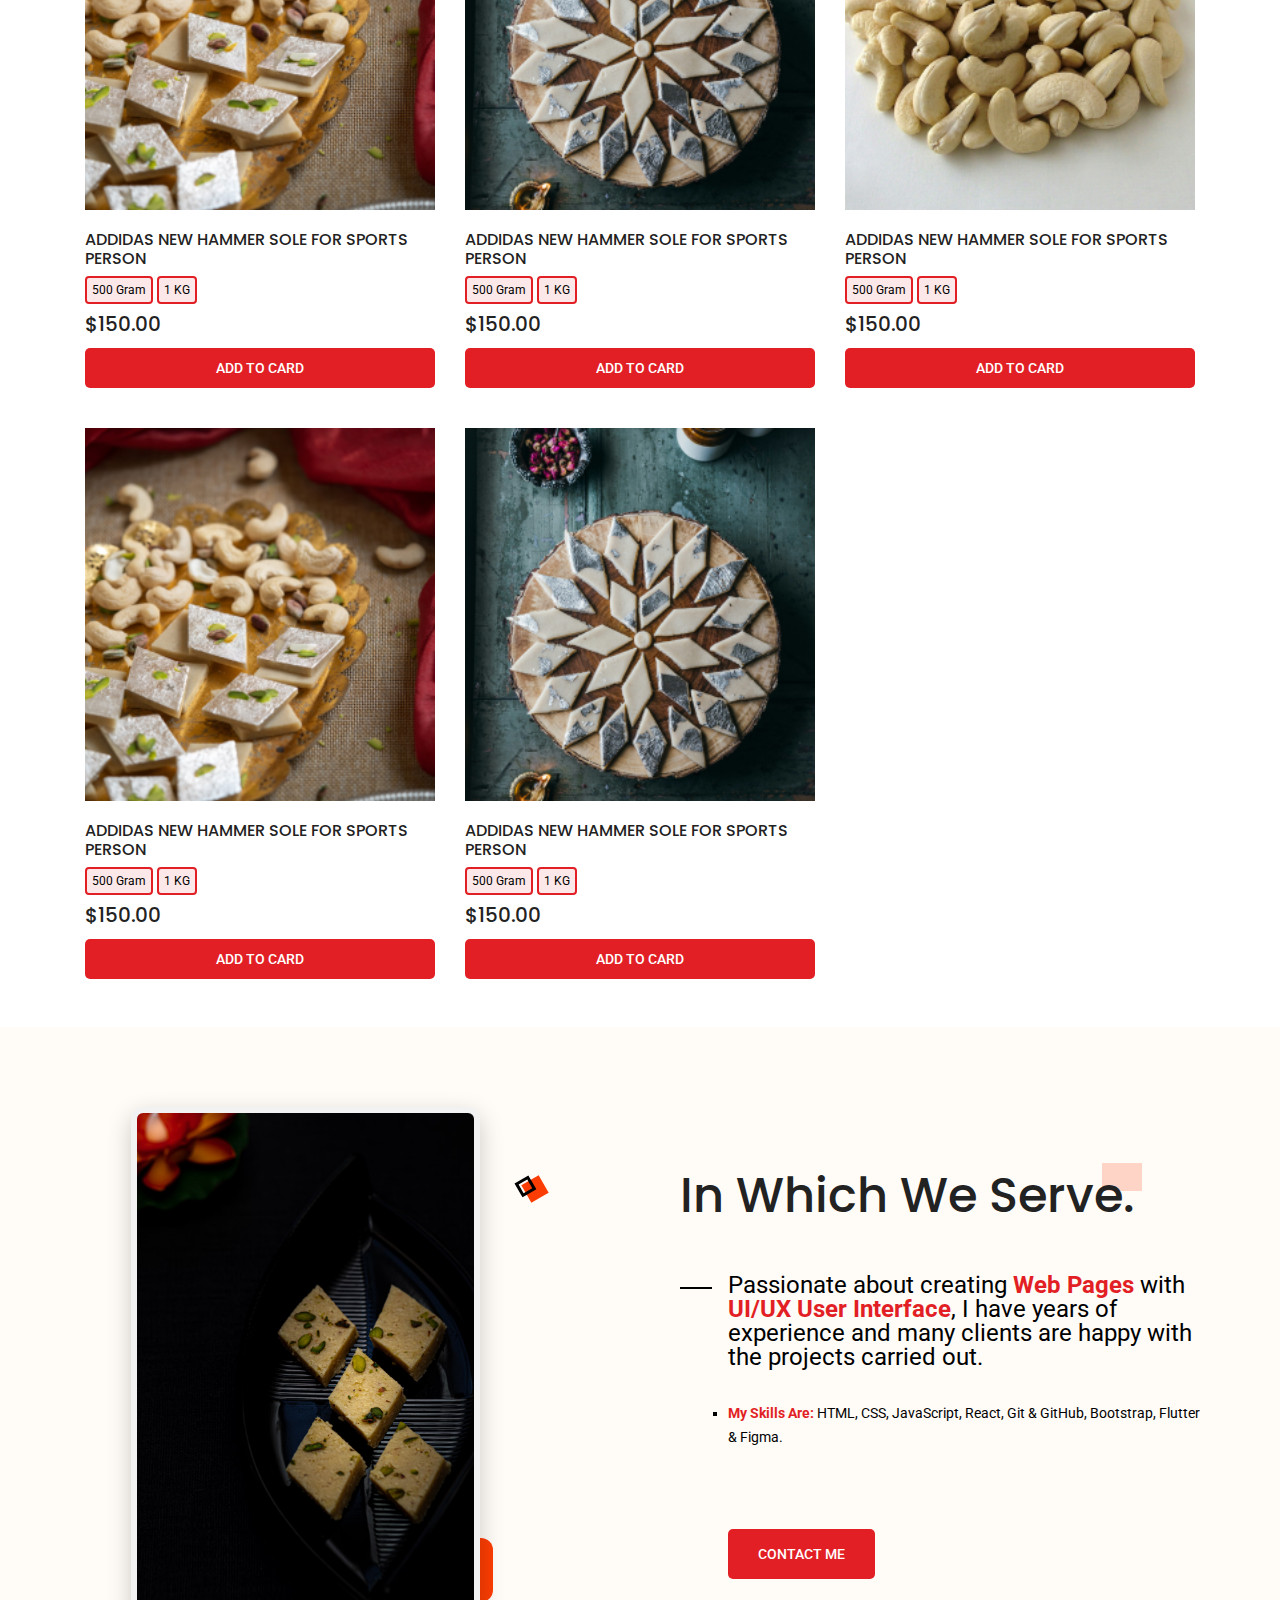
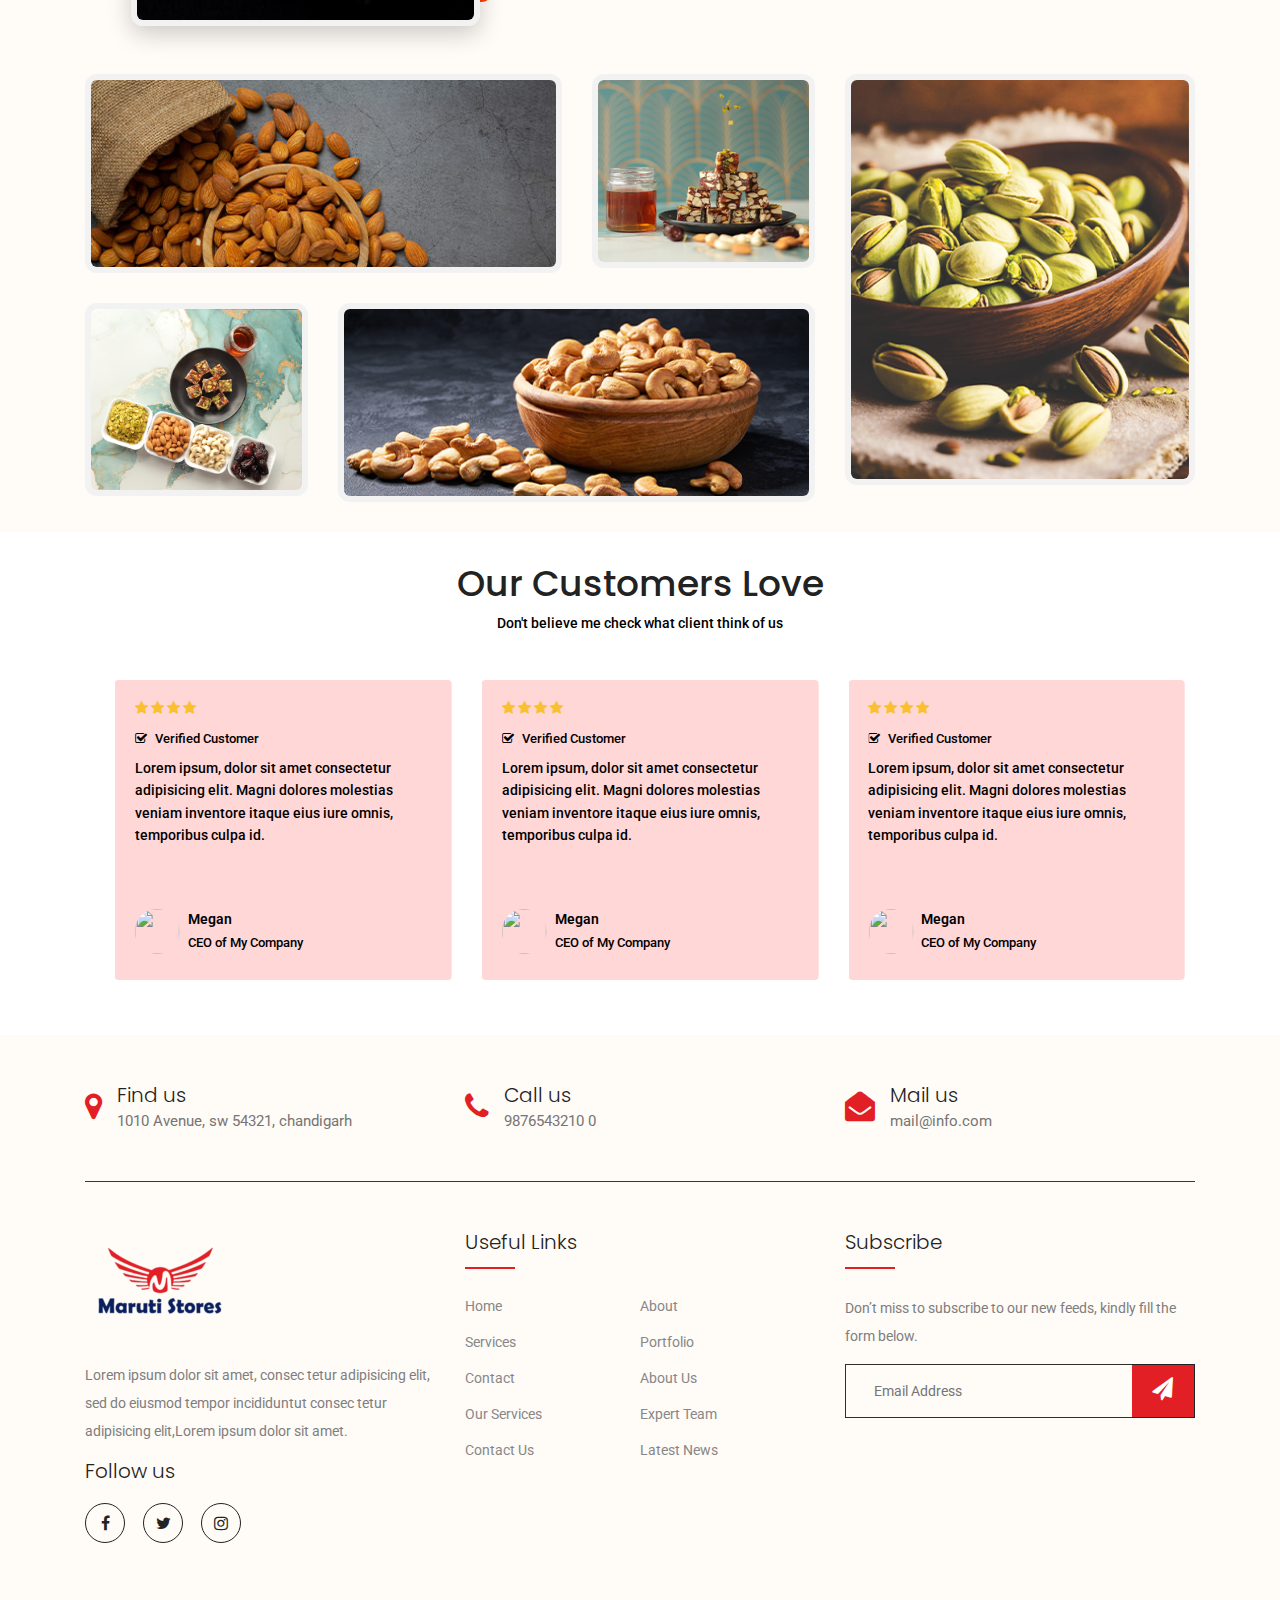
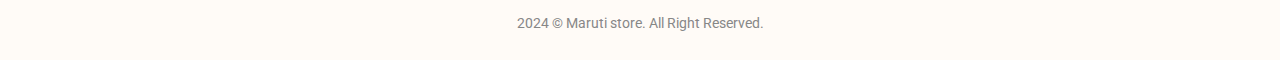
==== commit 3a9ab9fc: "add" ====
--- a/index.html
+++ b/index.html
@@ -147,7 +147,7 @@
             </div>
         </div>
 
-        <section>
+        <section class="mb-5">
             <div class="container">
 				<div class="row justify-content-center">
 					<div class="col-lg-6 text-center">
@@ -159,111 +159,121 @@
 						</div>
 					</div>
 				</div>
-				<div class="row">
-					<!-- single product -->
-					<div class="col-lg-4 col-md-6">
-						<div class="single-product">
-							<img class="img-fluid" src="./assets/images/p1.png" alt="">
-							<div class="product-details">
-								<h6>addidas New Hammer sole
-									for Sports person</h6>
-                                    <div class="prd-bottom" style="display: flex;  justify-content: space-between;">
-                                    <div class="price" style="align-content: center;">
-                                        <h6>$150.00</h6>
+                <section class="lattest-product-area pb-40 category-list">
+                    <div class="row">
+                        <!-- single product -->
+                        <div class="col-lg-4 col-md-6">
+                            <div class="single-product">
+                                <img class="img-fluid" src="../assets/images/p1.png" alt="">
+                                <div class="product-details">
+                                    <h6>addidas New Hammer sole
+                                        for Sports person</h6>
+                                        <div class="size">
+                                            <ul class="list-size">
+                                               <li class="item-list"><button class="item-list-button">500 Gram</button></li>
+                                              <li class="item-list"><button class="item-list-button">1 KG</button></li>
+                                            </ul>
+                                          </div>
+                                        <div class="price" style="align-content: center;">
+                                            <h6>$150.00</h6>
+                                        </div>
+                                        <div class="prd-bottom" style="display: flex;  justify-content: space-between;">
+                                            <a href="" class="primary-btn submit-contact" style="line-height: 40px;width: 100%;text-align: center;">ADD TO CARD
+                                            </a>
                                     </div>
-
-									<a href="" class="primary-btn submit-contact" style="line-height: 40px;">ADD TO CARD
-									</a>
-								</div>
-							</div>
-						</div>
-					</div>
-                    <div class="col-lg-4 col-md-6">
-						<div class="single-product">
-							<img class="img-fluid" src="./assets/images/p3.png" alt="">
-							<div class="product-details">
-								<h6>addidas New Hammer sole
-									for Sports person</h6>
-                                    <div class="prd-bottom" style="display: flex;  justify-content: space-between;">
-                                    <div class="price" style="align-content: center;">
-                                        <h6>$150.00</h6>
+                                </div>
+                            </div>
+                        </div>
+                        <div class="col-lg-4 col-md-6">
+                            <div class="single-product">
+                                <img class="img-fluid" src="../assets/images/p3.png" alt="">
+                                <div class="product-details">
+                                    <h6>addidas New Hammer sole
+                                        for Sports person</h6>
+                                        <div class="size">
+                                            <ul class="list-size">
+                                               <li class="item-list"><button class="item-list-button">500 Gram</button></li>
+                                              <li class="item-list"><button class="item-list-button">1 KG</button></li>
+                                            </ul>
+                                          </div>
+                                        <div class="price" style="align-content: center;">
+                                            <h6>$150.00</h6>
+                                        </div>
+                                        <div class="prd-bottom" style="display: flex;  justify-content: space-between;">
+                                            <a href="" class="primary-btn submit-contact" style="line-height: 40px;width: 100%;text-align: center;">ADD TO CARD
+                                            </a>
                                     </div>
-
-									<a href="" class="primary-btn submit-contact" style="line-height: 40px;">ADD TO CARD
-									</a>
-								</div>
-							</div>
-						</div>
-					</div>
-                    <div class="col-lg-4 col-md-6">
-						<div class="single-product">
-							<img class="img-fluid" src="./assets/images/p2.png" alt="">
-							<div class="product-details">
-								<h6>addidas New Hammer sole
-									for Sports person</h6>
-                                    <div class="prd-bottom" style="display: flex;  justify-content: space-between;">
-                                    <div class="price" style="align-content: center;">
-                                        <h6>$150.00</h6>
+                                </div>
+                            </div>
+                        </div>
+                        <div class="col-lg-4 col-md-6">
+                            <div class="single-product">
+                                <img class="img-fluid" src="../assets/images/p2.png" alt="">
+                                <div class="product-details">
+                                    <h6>addidas New Hammer sole
+                                        for Sports person</h6>
+                                        <div class="size">
+                                            <ul class="list-size">
+                                               <li class="item-list"><button class="item-list-button">500 Gram</button></li>
+                                              <li class="item-list"><button class="item-list-button">1 KG</button></li>
+                                            </ul>
+                                          </div>
+                                        <div class="price" style="align-content: center;">
+                                            <h6>$150.00</h6>
+                                        </div>
+                                        <div class="prd-bottom" style="display: flex;  justify-content: space-between;">
+                                            <a href="" class="primary-btn submit-contact" style="line-height: 40px;width: 100%;text-align: center;">ADD TO CARD
+                                            </a>
                                     </div>
-
-									<a href="" class="primary-btn submit-contact" style="line-height: 40px;">ADD TO CARD
-									</a>
-								</div>
-							</div>
-						</div>
-					</div>
-                    <div class="col-lg-4 col-md-6">
-						<div class="single-product">
-							<img class="img-fluid" src="./assets/images/p1.png" alt="">
-							<div class="product-details">
-								<h6>addidas New Hammer sole
-									for Sports person</h6>
-                                    <div class="prd-bottom" style="display: flex;  justify-content: space-between;">
-                                    <div class="price" style="align-content: center;">
-                                        <h6>$150.00</h6>
+                                </div>
+                            </div>
+                        </div>
+                        <div class="col-lg-4 col-md-6">
+                            <div class="single-product">
+                                <img class="img-fluid" src="../assets/images/p1.png" alt="">
+                                <div class="product-details">
+                                    <h6>addidas New Hammer sole
+                                        for Sports person</h6>
+                                        <div class="size">
+                                            <ul class="list-size">
+                                               <li class="item-list"><button class="item-list-button">500 Gram</button></li>
+                                              <li class="item-list"><button class="item-list-button">1 KG</button></li>
+                                            </ul>
+                                          </div>
+                                        <div class="price" style="align-content: center;">
+                                            <h6>$150.00</h6>
+                                        </div>
+                                        <div class="prd-bottom" style="display: flex;  justify-content: space-between;">
+                                            <a href="" class="primary-btn submit-contact" style="line-height: 40px;width: 100%;text-align: center;">ADD TO CARD
+                                            </a>
                                     </div>
-
-									<a href="" class="primary-btn submit-contact" style="line-height: 40px;">ADD TO CARD
-									</a>
-								</div>
-							</div>
-						</div>
-					</div>
-                    <div class="col-lg-4 col-md-6">
-						<div class="single-product">
-							<img class="img-fluid" src="./assets/images/p3.png" alt="">
-							<div class="product-details">
-								<h6>addidas New Hammer sole
-									for Sports person</h6>
-                                    <div class="prd-bottom" style="display: flex;  justify-content: space-between;">
-                                    <div class="price" style="align-content: center;">
-                                        <h6>$150.00</h6>
+                                </div>
+                            </div>
+                        </div>
+                        <div class="col-lg-4 col-md-6">
+                            <div class="single-product">
+                                <img class="img-fluid" src="../assets/images/p3.png" alt="">
+                                <div class="product-details">
+                                    <h6>addidas New Hammer sole
+                                        for Sports person</h6>
+                                        <div class="size">
+                                            <ul class="list-size">
+                                               <li class="item-list"><button class="item-list-button">500 Gram</button></li>
+                                              <li class="item-list"><button class="item-list-button">1 KG</button></li>
+                                            </ul>
+                                          </div>
+                                        <div class="price" style="align-content: center;">
+                                            <h6>$150.00</h6>
+                                        </div>
+                                        <div class="prd-bottom" style="display: flex;  justify-content: space-between;">
+                                            <a href="" class="primary-btn submit-contact" style="line-height: 40px;width: 100%;text-align: center;">ADD TO CARD
+                                            </a>
                                     </div>
-
-									<a href="" class="primary-btn submit-contact" style="line-height: 40px;">ADD TO CARD
-									</a>
-								</div>
-							</div>
-						</div>
-					</div>
-                    <div class="col-lg-4 col-md-6">
-						<div class="single-product">
-							<img class="img-fluid" src="./assets/images/p2.png" alt="">
-							<div class="product-details">
-								<h6>addidas New Hammer sole
-									for Sports person</h6>
-                                    <div class="prd-bottom" style="display: flex;  justify-content: space-between;">
-                                    <div class="price" style="align-content: center;">
-                                        <h6>$150.00</h6>
-                                    </div>
-
-									<a href="" class="primary-btn submit-contact" style="line-height: 40px;">ADD TO CARD
-									</a>
-								</div>
-							</div>
-						</div>
-					</div>
-				</div>
+                                </div>
+                            </div>
+                        </div>
+                    </div>
+                </section>
 			</div>
         </section>
 
@@ -381,7 +391,7 @@
         <!-- section -->
 
         <!-- start testimonial -->
-         <div class="" >
+         <div class="testimonial" >
              <div class="container rounded">
                 <div class="section-title text-center">
                     <h1>Our Customers Love</h1>
--- a/assets/css/main.css
+++ b/assets/css/main.css
@@ -2191,9 +2191,6 @@
   }
 }
 
-.single-product {
-  margin-bottom: 50px;
-}
 
 .single-product img {
   margin-bottom: 20px;
@@ -2220,7 +2217,7 @@
 
 .single-product .product-details .prd-bottom {
   position: relative;
-  margin-top: 20px;
+  margin-top: 10px;
 }
 
 .single-product .product-details .prd-bottom .social-info {
@@ -2880,7 +2877,7 @@
 }
 
 .category-list .single-product {
-  margin-top: 30px;
+  margin-top: 40px;
 }
 
 label {
@@ -4520,7 +4517,6 @@
 
 .filter-bar {
   padding: 0px 20px 10px 20px;
-  background: #828bb3;
 }
 
 .filter-bar a,
@@ -4831,16 +4827,14 @@
 }
 
 .sidebar-filter {
-  margin-top: 50px;
+  margin-top: 30px;
 }
 
 .sidebar-filter .top-filter-head {
   line-height: 60px;
-  background: #828bb3;
-  padding: 0 30px;
-  font-size: 16px;
-  font-weight: 400;
-  color: #fff;
+  font-size:20px;
+  font-weight: 500;
+  color: black;
 }
 
 .sidebar-filter .head {
@@ -8358,7 +8352,7 @@
   font-size: 30px
 }
 
-.card {
+.testimonial .card {
   height: 300px;
   padding: 10px 20px;
   border: none;
@@ -8523,11 +8517,6 @@
 }
 
 /*=============== REUSABLE CSS CLASSES ===============*/
-.container {
-  max-width: 1120px;
-  margin-inline: 1.5rem;
-}
-
 .grid {
   display: grid;
   gap: 1.5rem;
@@ -8723,9 +8712,7 @@
 /*=============== MEDIA QUERIES ===============*/
 /* For small devices */
 @media screen and (max-width: 340px) {
-  .container {
-    margin-inline: 1rem;
-  }
+
   .about__image {
     width: 180px;
   }
@@ -8809,4 +8796,138 @@
 .single-deal img,.single-deal .overlay {
   border-radius: 0.75rem;
   border: 6px solid var(--white-color);
+}
+
+/*  */
+.filter-form [type="radio"] {
+  z-index: -1;
+  position: absolute;
+  opacity: 0;
+}
+.filter-form [type="radio"]:checked ~ label {
+  border-color: #e21f25;
+  background-color: rgb(224 29 37 / 10%);
+  color: #FFF;
+}
+.filter-form [type="radio"]:checked ~ label:before {
+  will-change: transform, border-width, border-color;
+  -webkit-animation: bubble 1s ease-in;
+          animation: bubble 1s ease-in;
+}
+.filter-form [type="radio"]:checked ~ label:after {
+  will-change: opacity, box-shadow;
+  -webkit-animation: sparkles 700ms ease-in-out;
+          animation: sparkles 700ms ease-in-out;
+}
+.filter-form [type="radio"]:checked ~ label > span {
+  will-change: transform;
+  border: 0;
+  background-image: linear-gradient(to top right, #6E89FF, #4363EE);
+  -webkit-animation: radio 400ms cubic-bezier(0.17, 0.89, 0.32, 1.49);
+          animation: radio 400ms cubic-bezier(0.17, 0.89, 0.32, 1.49);
+}
+.filter-form [type="radio"]:checked ~ label > span:after {
+  content: "";
+  position: absolute;
+  top: 50%;
+  left: 50%;
+  transform: translate(-50%, -50%);
+  width: 6px;
+  height: 6px;
+  border-radius: 10px;
+  background-color: #fff;
+}
+.filter-form [type="radio"]:checked ~ label .card {
+  will-change: box-shadow;
+  -webkit-animation: card 500ms ease-in-out forwards;
+          animation: card 500ms ease-in-out forwards;
+}
+.filter-form [type="radio"]:checked ~ label .card:after {
+  will-change: transform;
+  -webkit-animation: shine 500ms ease-in forwards;
+          animation: shine 500ms ease-in forwards;
+  -webkit-animation-delay: 100ms;
+          animation-delay: 100ms;
+}
+
+.filter-form label {
+  position: relative;
+  display: grid;
+  align-items: center;
+  grid-template-columns: 20px auto 100px;
+  grid-gap: 20px;
+  width: 100%;
+  height: 62px;
+  padding: 0 5px;
+  border-radius: 6px;
+  border: 2px solid transparent;
+  background-color: transparent;
+  transition: all 300ms ease-in;
+}
+.filter-form label:hover {
+  border-color: #e21f25;
+  background-color: rgb(224 29 37 / 10%);
+}
+.filter-form label:before, label:after {
+  position: absolute;
+  left: 29px;
+  border-radius: 50%;
+  content: '';
+}
+.filter-form label:before {
+  margin: -2rem;
+  border: solid 2rem #545461;
+  width: 4rem;
+  height: 4rem;
+  transform: scale(0);
+}
+.filter-form label:after {
+  margin: -0.1875rem;
+  width: 0.375rem;
+  height: 0.375rem;
+}
+.filter-form label > span {
+  position: relative;
+  display: inline-flex;
+  width: 20px;
+  height: 20px;
+  border-radius: 20px;
+  border: 2px solid #454861;
+  background-image: linear-gradient(to bottom, #3B4059, #1C1E2D);
+}
+
+.filter-text {
+  margin: 0;
+  padding: 15px;
+  font-size: 20px;
+  color: black;
+
+}
+
+.filter-form  .option {
+  margin-bottom: 5px;
+}
+
+/*  */
+.list-size {
+  display: flex;
+  align-items: center;
+  gap: 0.25rem;
+  margin-top: 0.25rem;
+  margin-bottom: 0.5rem;
+}
+
+.list-size .item-list {
+  list-style: none;
+}
+
+.list-size .item-list-button {
+  cursor: pointer;
+  padding: 0px 5px;
+  background-color: #fce8e9;
+  font-size: 0.75rem;
+  color: black;
+  border: 2px solid #e21f25;
+  border-radius: 0.25rem;
+  transition: all 0.3s ease-in-out;
 }